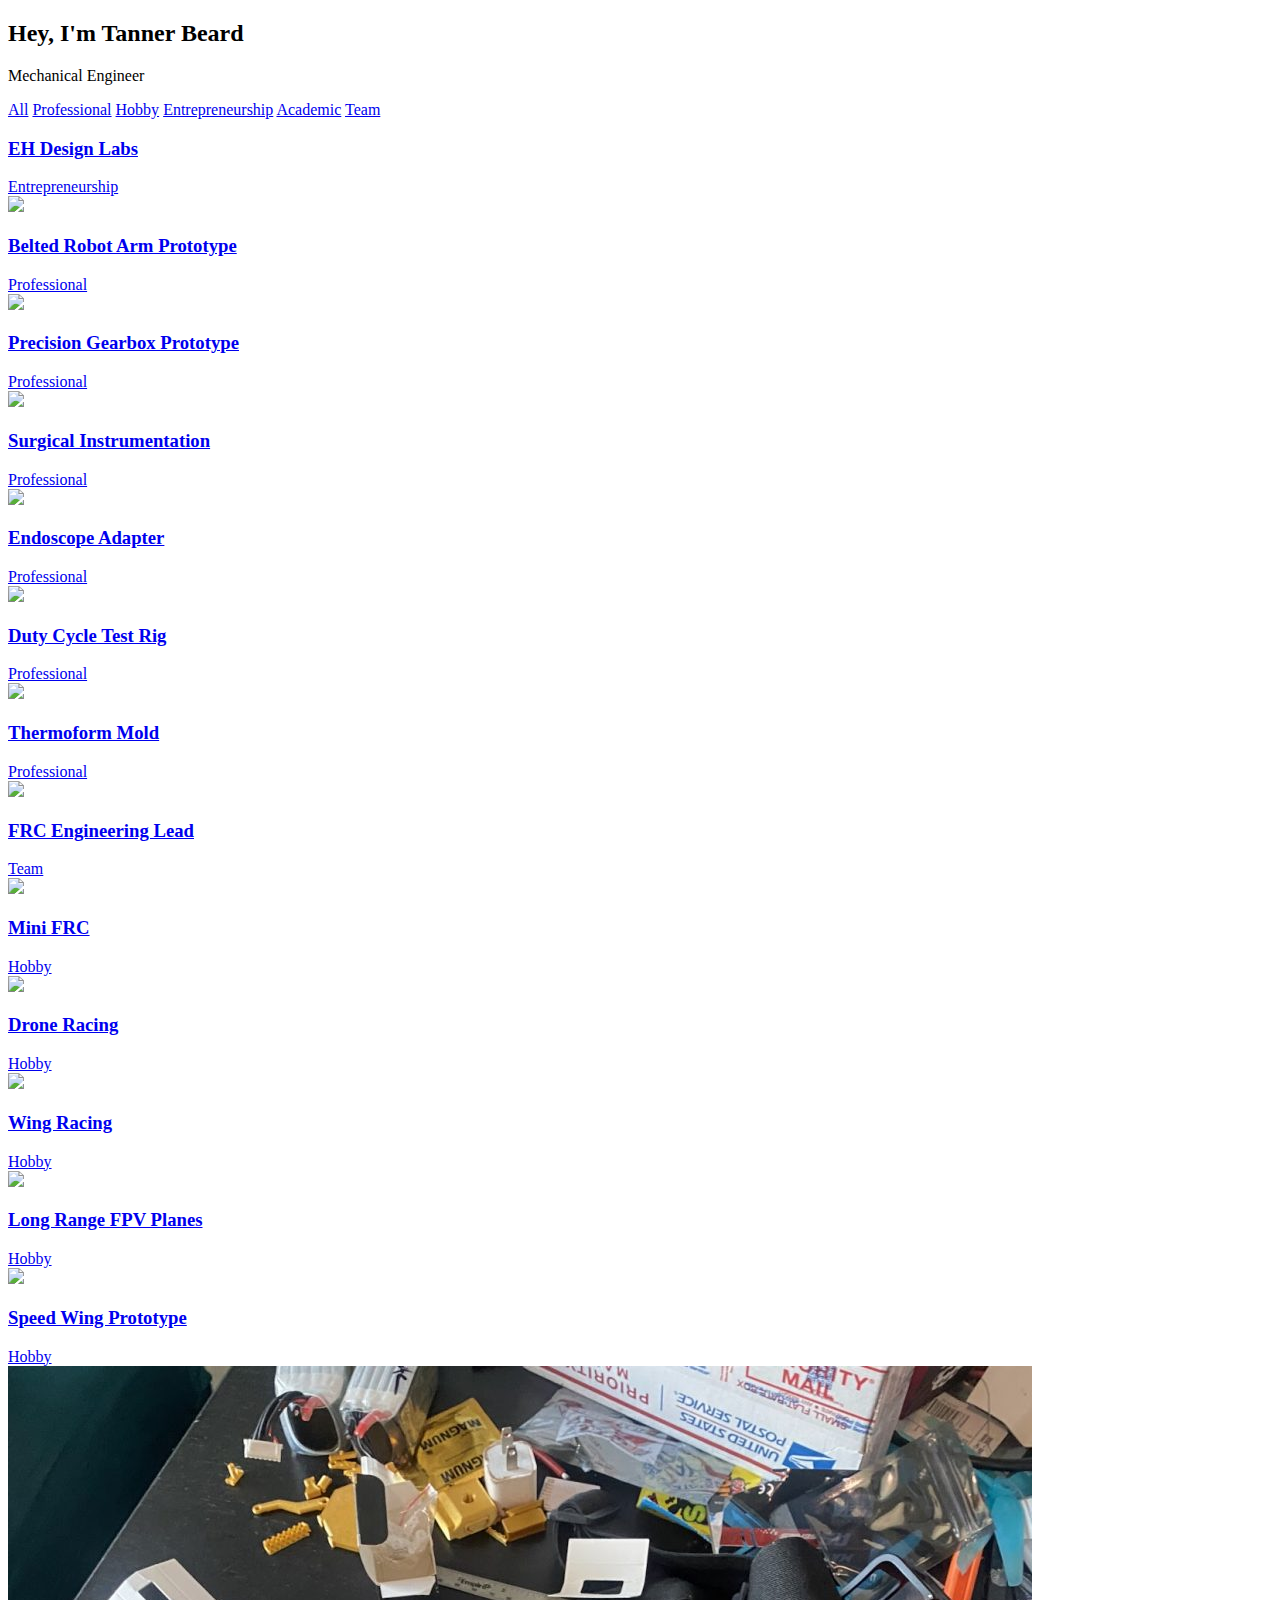
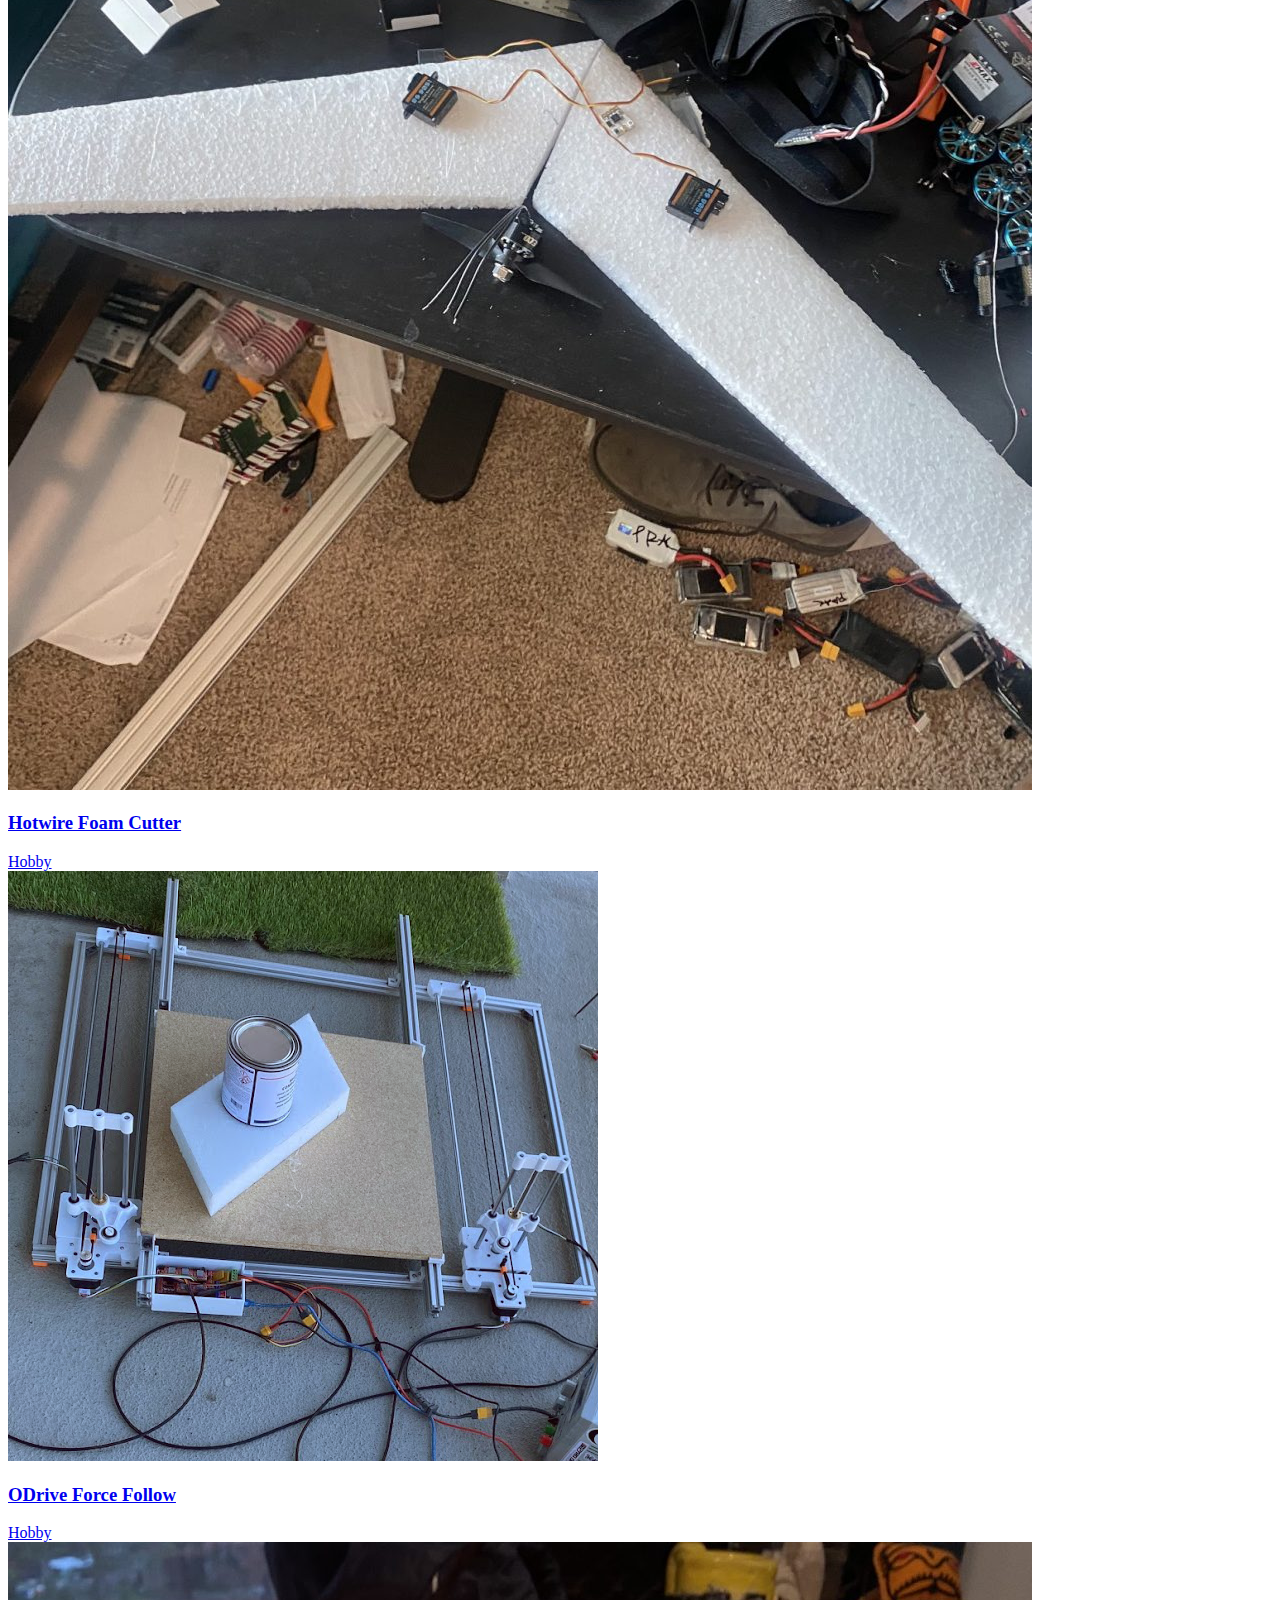
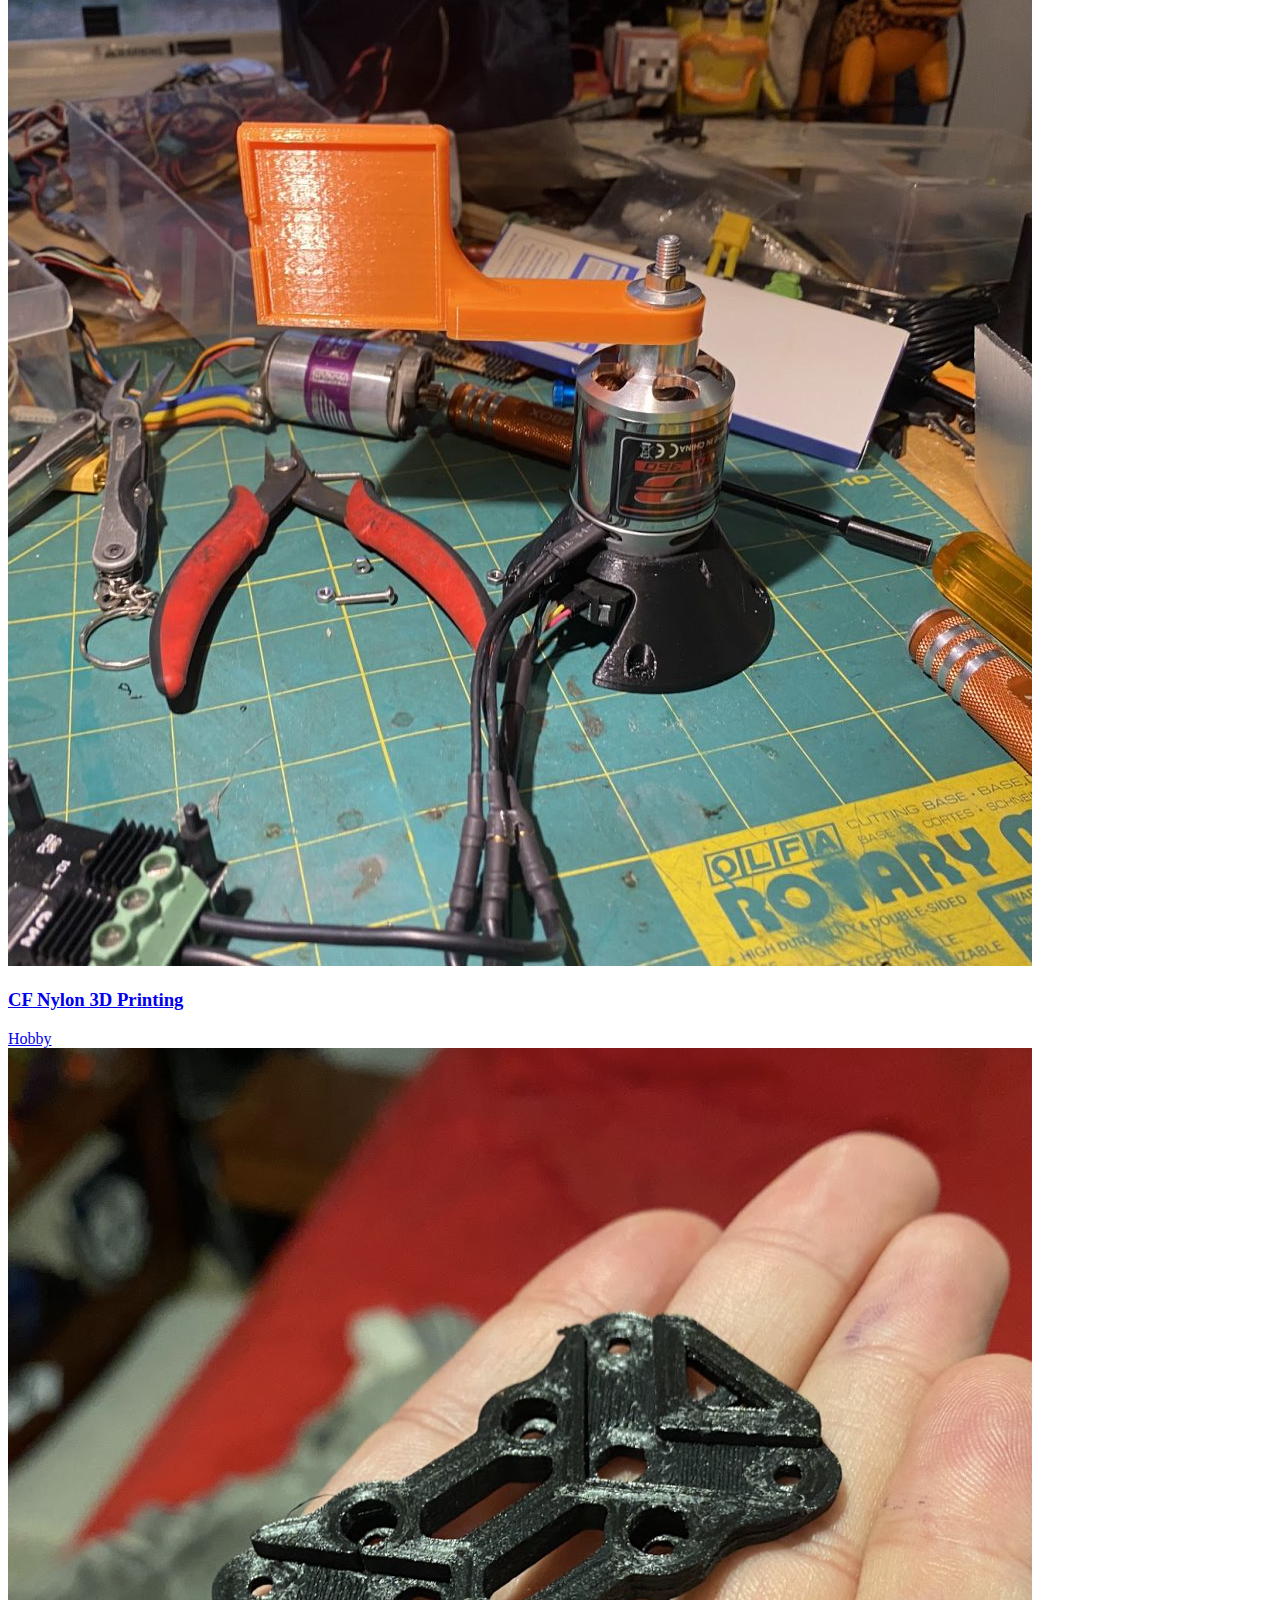
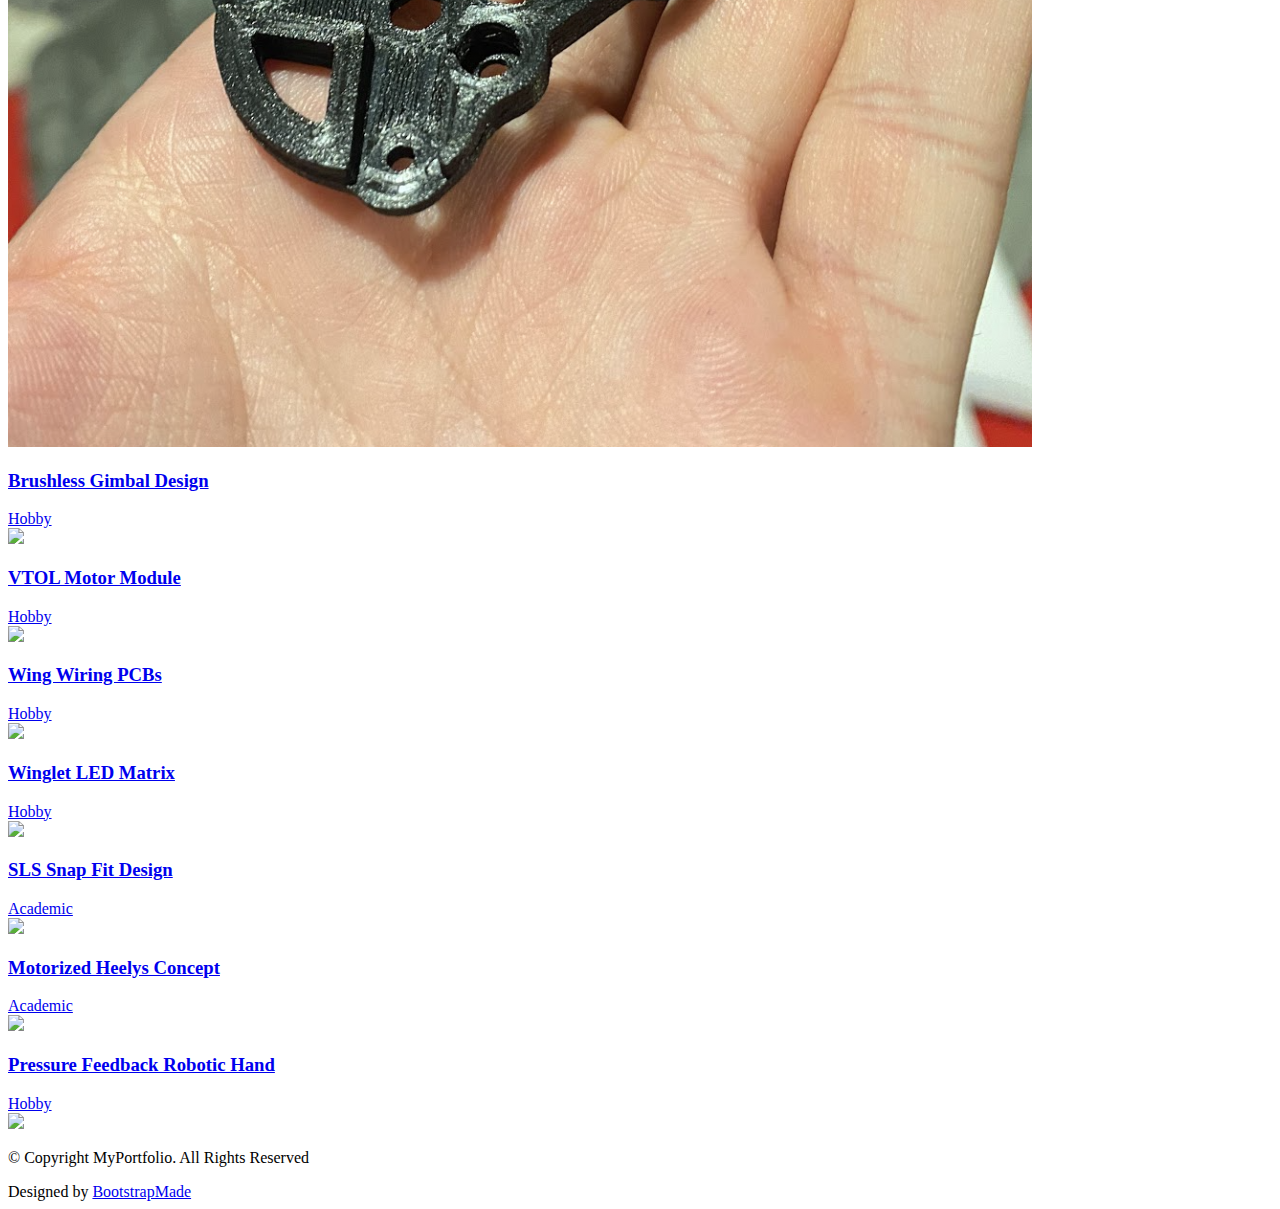
==== index.html @ 1e5d7671 "update" ====
<!DOCTYPE html>
<html lang="en">

<head>
  <meta charset="utf-8">
  <meta content="width=device-width, initial-scale=1.0" name="viewport">

  <title>Tanner Beard's Portfolio</title>
  <meta content="" name="description">
  <meta content="" name="keywords">

  <!-- Favicons -->
  <link href="assets/img/favicon.png" rel="icon">
  <link href="assets/img/apple-touch-icon.png" rel="apple-touch-icon">

  <!-- Google Fonts -->
  <link href="https://fonts.googleapis.com/css?family=https://fonts.googleapis.com/css?family=Inconsolata:400,500,600,700|Raleway:400,400i,500,500i,600,600i,700,700i" rel="stylesheet">

  <!-- Vendor CSS Files -->
  <link href="assets/vendor/aos/aos.css" rel="stylesheet">
  <link href="assets/vendor/bootstrap/css/bootstrap.min.css" rel="stylesheet">
  <link href="assets/vendor/bootstrap-icons/bootstrap-icons.css" rel="stylesheet">
  <link href="assets/vendor/swiper/swiper-bundle.min.css" rel="stylesheet">

  <!-- Template Main CSS File -->
  <link href="assets/css/style.css" rel="stylesheet">

  <!-- =======================================================
  * Template Name: MyPortfolio - v4.7.0
  * Template URL: https://bootstrapmade.com/myportfolio-bootstrap-portfolio-website-template/
  * Author: BootstrapMade.com
  * License: https://bootstrapmade.com/license/
  ======================================================== -->
</head>

<body>

  <main id="main">

    <!-- ======= Works Section ======= -->
    <section class="section site-portfolio">
      <div class="container">
        <div class="row mb-5 align-items-center">
          <div class="col-md-12 col-lg-6 mb-4 mb-lg-0" data-aos="fade-up">
            <h2>Hey, I'm Tanner Beard</h2>
            <p class="mb-0">Mechanical Engineer</p>
          </div>
          <div class="col-md-12 col-lg-6 text-start text-lg-end" data-aos="fade-up" data-aos-delay="100">
            <div id="filters" class="filters">
              <a href="#" data-filter="*" class="active">All</a>
              <a href="#" data-filter=".web">Professional</a>
              <a href="#" data-filter=".design">Hobby</a>
              <a href="#" data-filter=".branding">Entrepreneurship</a>
              <a href="#" data-filter=".academic">Academic</a>
              <a href="#" data-filter=".photography">Team</a>
            </div>
          </div>
        </div>
        <div id="portfolio-grid" class="row no-gutter" data-aos="fade-up" data-aos-delay="200">
          <div class="item branding col-sm-6 col-md-4 col-lg-4 mb-4">
            <a href="index.html" class="item-wrap fancybox">
              <div class="work-info">
                <h3>EH Design Labs</h3>
                <span>Entrepreneurship</span>
              </div>
              <img class="img-fluid" src="assets/img/Prox.jpeg">
            </a>
          </div>
          <div class="item web col-sm-6 col-md-4 col-lg-4 mb-4">
            <a href="index.html" class="item-wrap fancybox">
              <div class="work-info">
                <h3>Belted Robot Arm Prototype</h3>
                <span>Professional</span>
              </div>
              <img class="img-fluid" src="assets/img/BeltedGearbox.png">
            </a>
          </div>
          <div class="item web col-sm-6 col-md-4 col-lg-4 mb-4">
            <a href="index.html" class="item-wrap fancybox">
              <div class="work-info">
                <h3>Precision Gearbox Prototype</h3>
                <span>Professional</span>
              </div>
              <img class="img-fluid" src="assets/img/PrecisionGearbox.png">
            </a>
          </div>

		  <div class="item web col-sm-6 col-md-4 col-lg-4 mb-4">
            <a href="index.html" class="item-wrap fancybox">
              <div class="work-info">
                <h3>Surgical Instrumentation</h3>
                <span>Professional</span>
              </div>
              <img class="img-fluid" src="assets/img/SurgicalJaws.png">
            </a>
          </div>
          <div class="item web col-sm-6 col-md-4 col-lg-4 mb-4">
            <a href="index.html" class="item-wrap fancybox">
              <div class="work-info">
                <h3>Endoscope Adapter</h3>
                <span>Professional</span>
              </div>
              <img class="img-fluid" src="assets/img/Endoscope1.jpeg">
            </a>
          </div>
		  <div class="item web col-sm-6 col-md-4 col-lg-4 mb-4">
            <a href="index.html" class="item-wrap fancybox">
              <div class="work-info">
                <h3>Duty Cycle Test Rig</h3>
                <span>Professional</span>
              </div>
              <img class="img-fluid" src="assets/img/DutyCycle.png">
            </a>
          </div>
          <div class="item web col-sm-6 col-md-4 col-lg-4 mb-4">
            <a href="index.html" class="item-wrap fancybox">
              <div class="work-info">
                <h3>Thermoform Mold</h3>
                <span>Professional</span>
              </div>
              <img class="img-fluid" src="assets/img/Thermoform.png">
            </a>
          </div>
          <div class="item photography col-sm-6 col-md-4 col-lg-4 mb-4">
            <a href="index.html" class="item-wrap fancybox">
              <div class="work-info">
                <h3>FRC Engineering Lead</h3>
                <span>Team</span>
              </div>
              <img class="img-fluid" src="assets/img/FRC.jpeg">
            </a>
          </div>
          <div class="item design col-sm-6 col-md-4 col-lg-4 mb-4">
            <a href="index.html" class="item-wrap fancybox">
              <div class="work-info">
                <h3>Mini FRC</h3>
                <span>Hobby</span>
              </div>
              <img class="img-fluid" src="assets/img/MiniFRC.png">
            </a>
          </div>
          <div class="item design col-sm-6 col-md-4 col-lg-4 mb-4">
            <a href="index.html" class="item-wrap fancybox">
              <div class="work-info">
                <h3>Drone Racing</h3>
                <span>Hobby</span>
              </div>
              <img class="img-fluid" src="assets/img/FPV.png">
            </a>
          </div>
          <div class="item design col-sm-6 col-md-4 col-lg-4 mb-4">
            <a href="index.html" class="item-wrap fancybox">
              <div class="work-info">
                <h3>Wing Racing</h3>
                <span>Hobby</span>
              </div>
              <img class="img-fluid" src="assets/img/RacingWing.jpeg">
            </a>
          </div>
          <div class="item design col-sm-6 col-md-4 col-lg-4 mb-4">
            <a href="index.html" class="item-wrap fancybox">
              <div class="work-info">
                <h3>Long Range FPV Planes</h3>
                <span>Hobby</span>
              </div>
              <img class="img-fluid" src="assets/img/Skyhunter.jpeg">
            </a>
          </div>
          <div class="item design col-sm-6 col-md-4 col-lg-4 mb-4">
            <a href="index.html" class="item-wrap fancybox">
              <div class="work-info">
                <h3>Speed Wing Prototype</h3>
                <span>Hobby</span>
              </div>
              <img class="img-fluid" src="assets/img/SpeedWingPhoto.jpeg">
            </a>
          </div>
          <div class="item design col-sm-6 col-md-4 col-lg-4 mb-4">
            <a href="index.html" class="item-wrap fancybox">
              <div class="work-info">
                <h3>Hotwire Foam Cutter</h3>
                <span>Hobby</span>
              </div>
              <img class="img-fluid" src="assets/img/Hotwire.png">
            </a>
          </div>
          <div class="item design col-sm-6 col-md-4 col-lg-4 mb-4">
            <a href="index.html" class="item-wrap fancybox">
              <div class="work-info">
                <h3>ODrive Force Follow</h3>
                <span>Hobby</span>
              </div>
              <img class="img-fluid" src="assets/img/Odrive.jpeg">
            </a>
          </div>
          <div class="item design col-sm-6 col-md-4 col-lg-4 mb-4">
            <a href="index.html" class="item-wrap fancybox">
              <div class="work-info">
                <h3>CF Nylon 3D Printing</h3>
                <span>Hobby</span>
              </div>
              <img class="img-fluid" src="assets/img/CFNylon.png">
            </a>
          </div>
          <div class="item design col-sm-6 col-md-4 col-lg-4 mb-4">
            <a href="index.html" class="item-wrap fancybox">
              <div class="work-info">
                <h3>Brushless Gimbal Design</h3>
                <span>Hobby</span>
              </div>
              <img class="img-fluid" src="assets/img/Gimbal.jpeg">
            </a>
          </div>
          <div class="item design col-sm-6 col-md-4 col-lg-4 mb-4">
            <a href="index.html" class="item-wrap fancybox">
              <div class="work-info">
                <h3>VTOL Motor Module</h3>
                <span>Hobby</span>
              </div>
              <img class="img-fluid" src="assets/img/vtol.png">
            </a>
          </div>
          <div class="item design col-sm-6 col-md-4 col-lg-4 mb-4">
            <a href="index.html" class="item-wrap fancybox">
              <div class="work-info">
                <h3>Wing Wiring PCBs</h3>
                <span>Hobby</span>
              </div>
              <img class="img-fluid" src="assets/img/WingWiring.png">
            </a>
          </div>
          <div class="item design col-sm-6 col-md-4 col-lg-4 mb-4">
            <a href="index.html" class="item-wrap fancybox">
              <div class="work-info">
                <h3>Winglet LED Matrix</h3>
                <span>Hobby</span>
              </div>
              <img class="img-fluid" src="assets/img/Winglet.jpeg">
            </a>
          </div>
          <div class="item academic col-sm-6 col-md-4 col-lg-4 mb-4">
            <a href="index.html" class="item-wrap fancybox">
              <div class="work-info">
                <h3>SLS Snap Fit Design</h3>
                <span>Academic</span>
              </div>
              <img class="img-fluid" src="assets/img/SnapFit.png">
            </a>
          </div>
          <div class="item academic col-sm-6 col-md-4 col-lg-4 mb-4">
            <a href="index.html" class="item-wrap fancybox">
              <div class="work-info">
                <h3>Motorized Heelys Concept</h3>
                <span>Academic</span>
              </div>
              <img class="img-fluid" src="assets/img/MotorHeelys.png">
            </a>
          </div>
          <div class="item design col-sm-6 col-md-4 col-lg-4 mb-4">
            <a href="index.html" class="item-wrap fancybox">
              <div class="work-info">
                <h3>Pressure Feedback Robotic Hand</h3>
                <span>Hobby</span>
              </div>
              <img class="img-fluid" src="assets/img/RobotHand.jpeg">
            </a>
          </div>
      </div>
    </section><!-- End  Works Section -->
  <!-- ======= Footer ======= -->
  <footer class="footer" role="contentinfo">
    <div class="container">
      <div class="row">
        <div class="col-sm-6">
          <p class="mb-1">&copy; Copyright MyPortfolio. All Rights Reserved</p>
          <div class="credits">
            <!--
            All the links in the footer should remain intact.
            You can delete the links only if you purchased the pro version.
            Licensing information: https://bootstrapmade.com/license/
            Purchase the pro version with working PHP/AJAX contact form: https://bootstrapmade.com/buy/?theme=MyPortfolio
          -->
            Designed by <a href="https://bootstrapmade.com/">BootstrapMade</a>
          </div>
      </div>
    </div>
  </footer>

  <a href="#" class="back-to-top d-flex align-items-center justify-content-center"><i class="bi bi-arrow-up-short"></i></a>

  <!-- Vendor JS Files -->
  <script src="assets/vendor/aos/aos.js"></script>
  <script src="assets/vendor/bootstrap/js/bootstrap.bundle.min.js"></script>
  <script src="assets/vendor/isotope-layout/isotope.pkgd.min.js"></script>
  <script src="assets/vendor/swiper/swiper-bundle.min.js"></script>
  <script src="assets/vendor/php-email-form/validate.js"></script>

  <!-- Template Main JS File -->
  <script src="assets/js/main.js"></script>

</body>

</html>
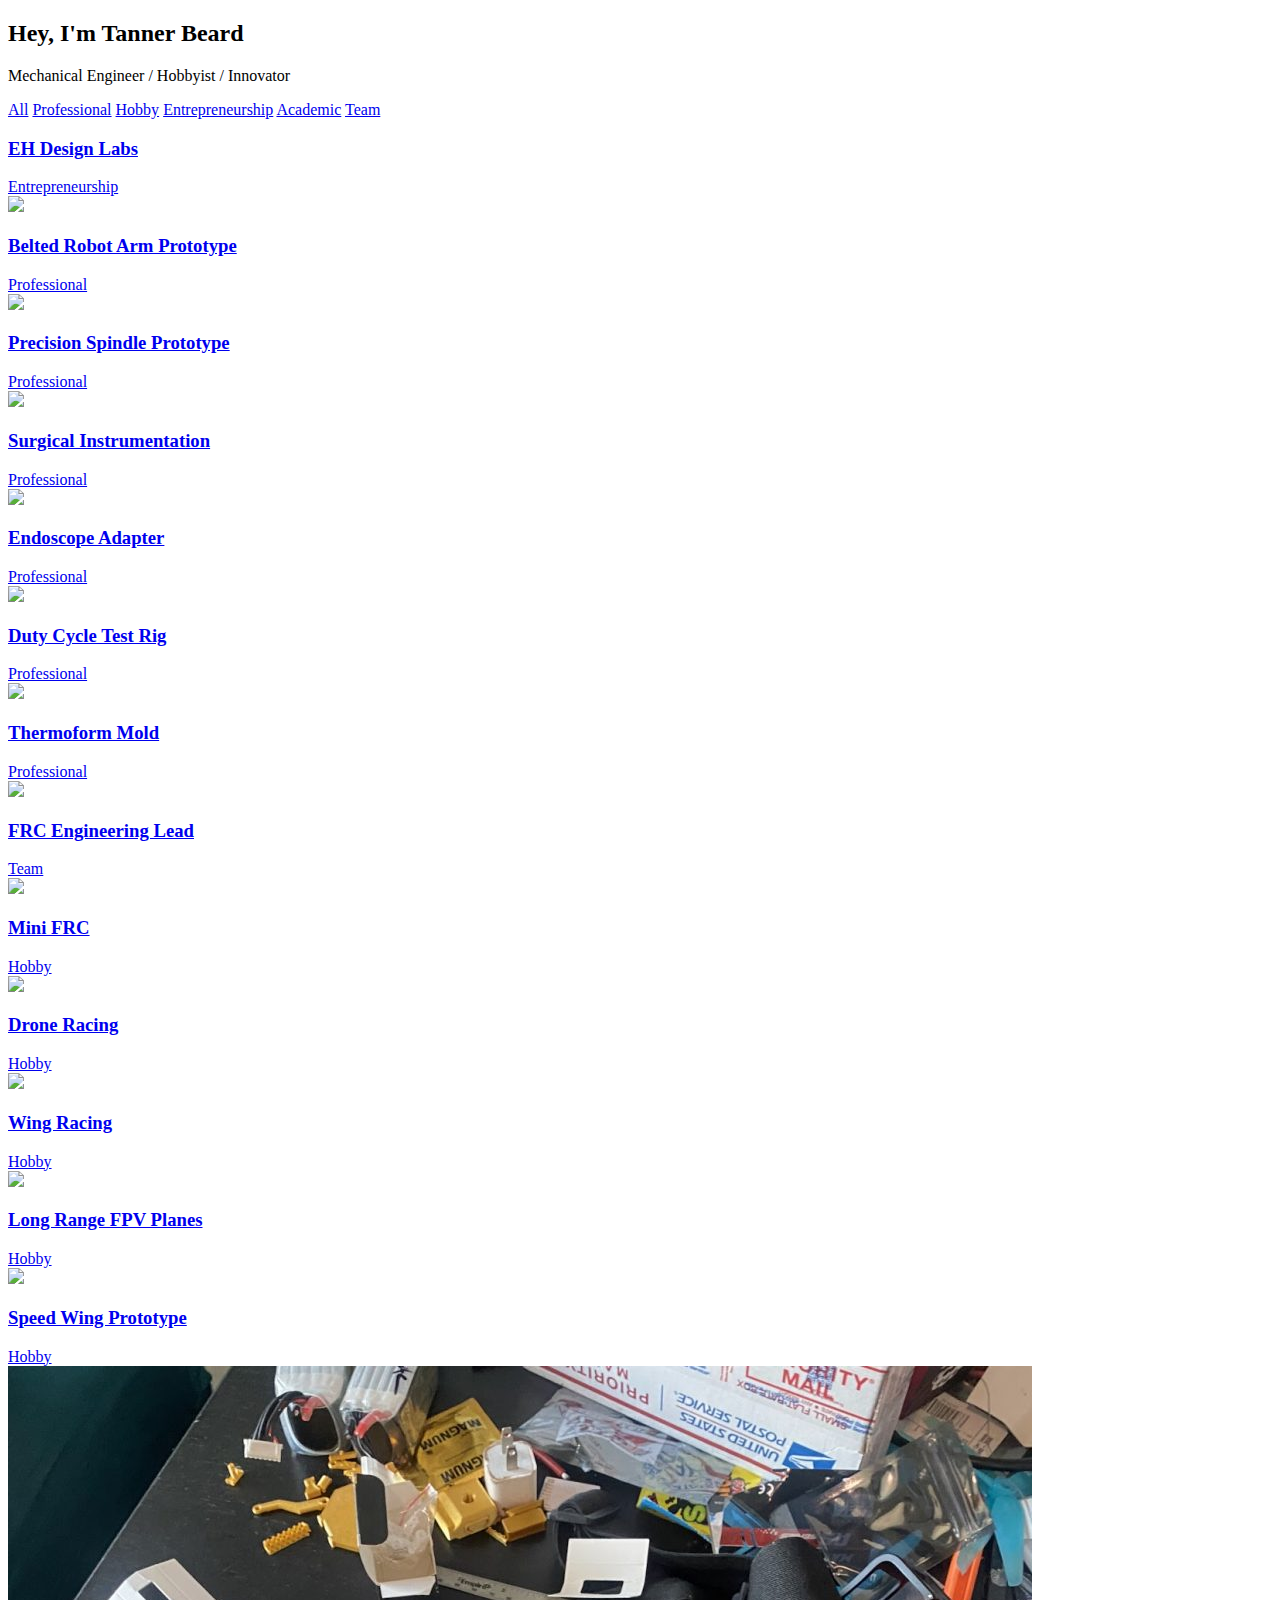
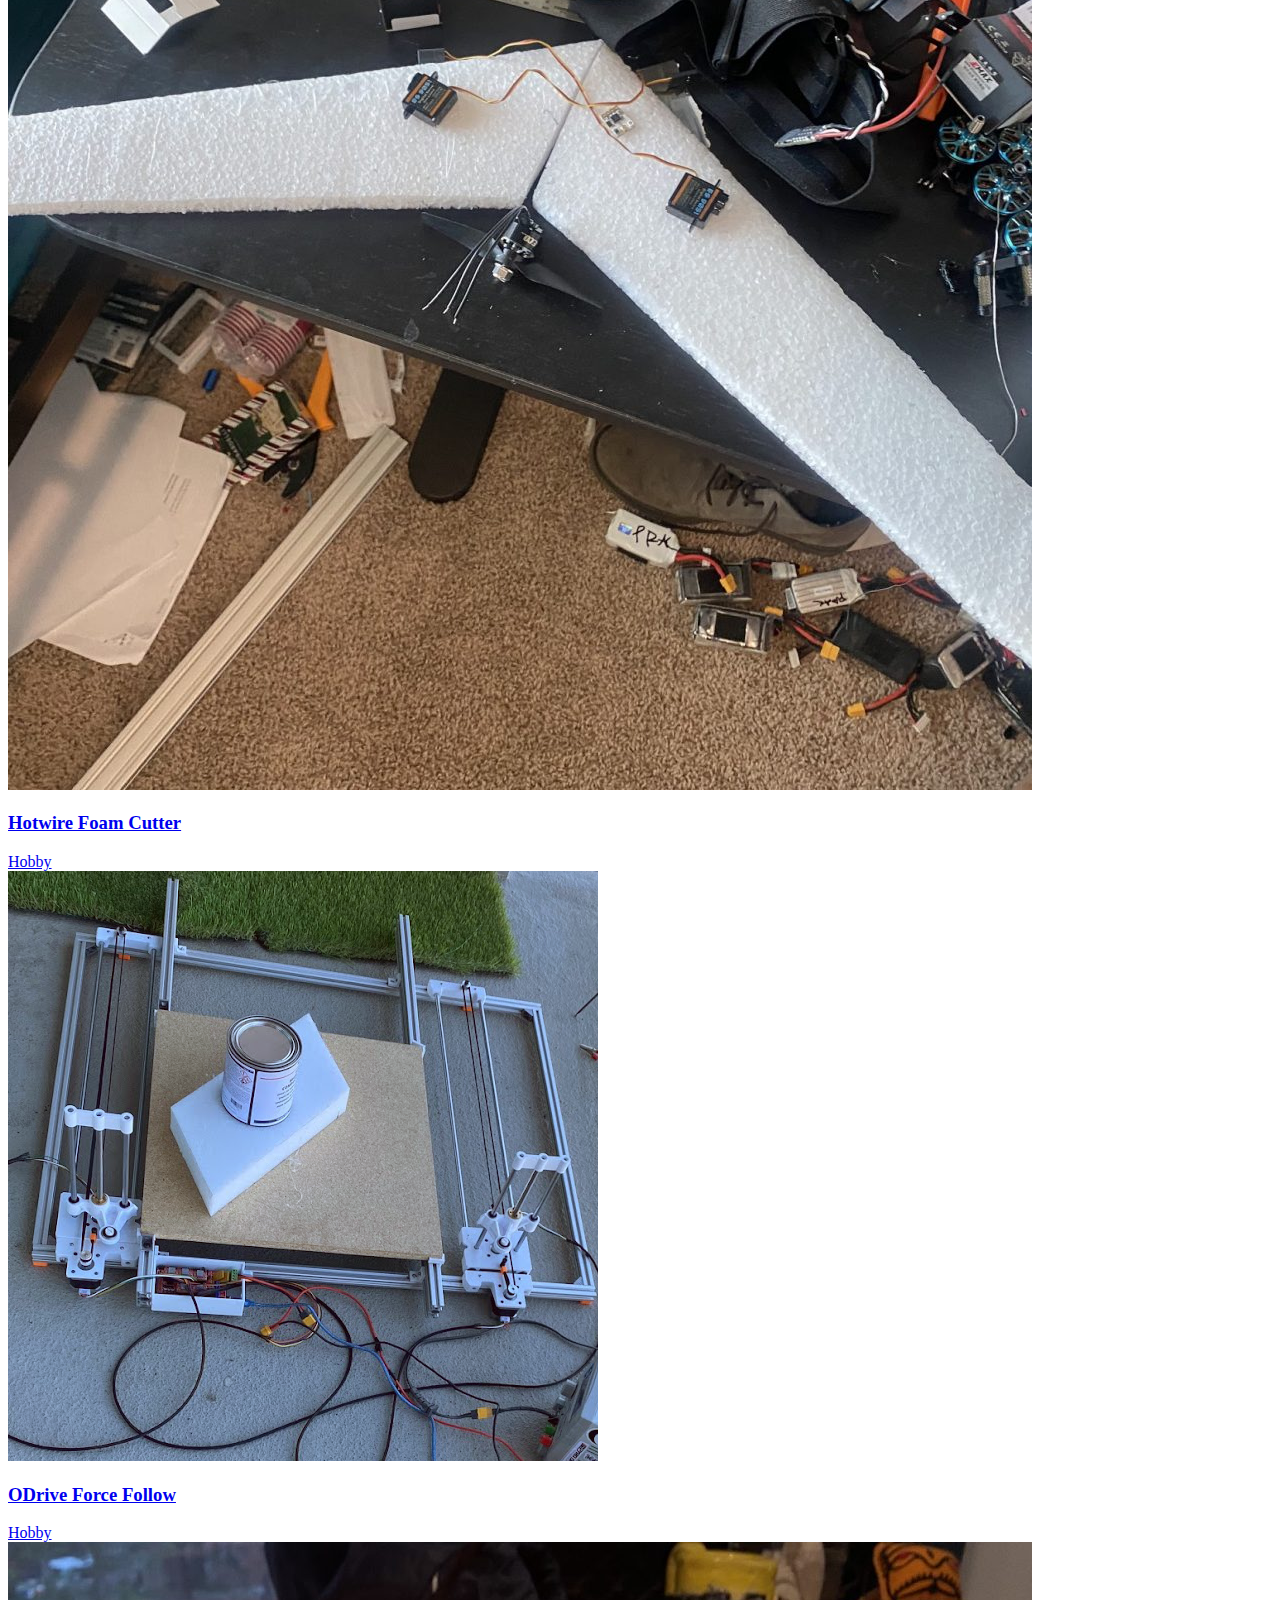
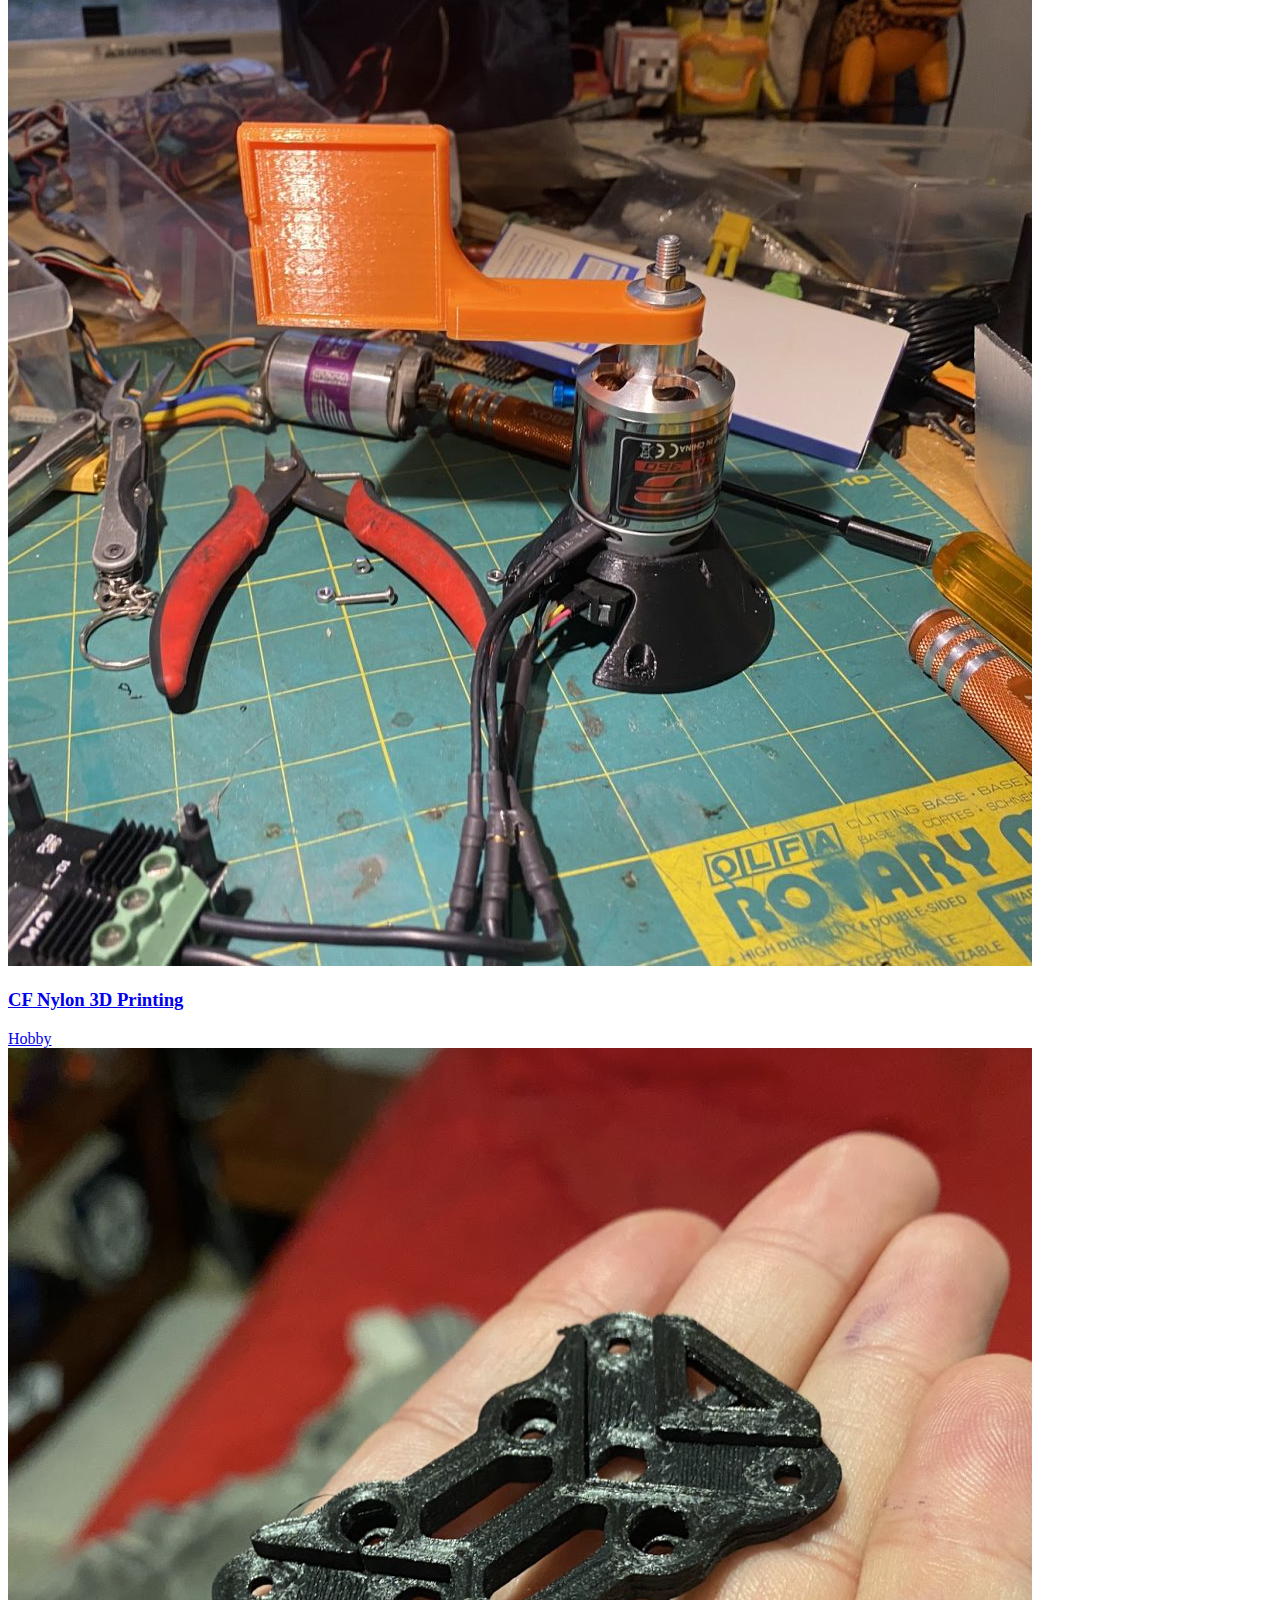
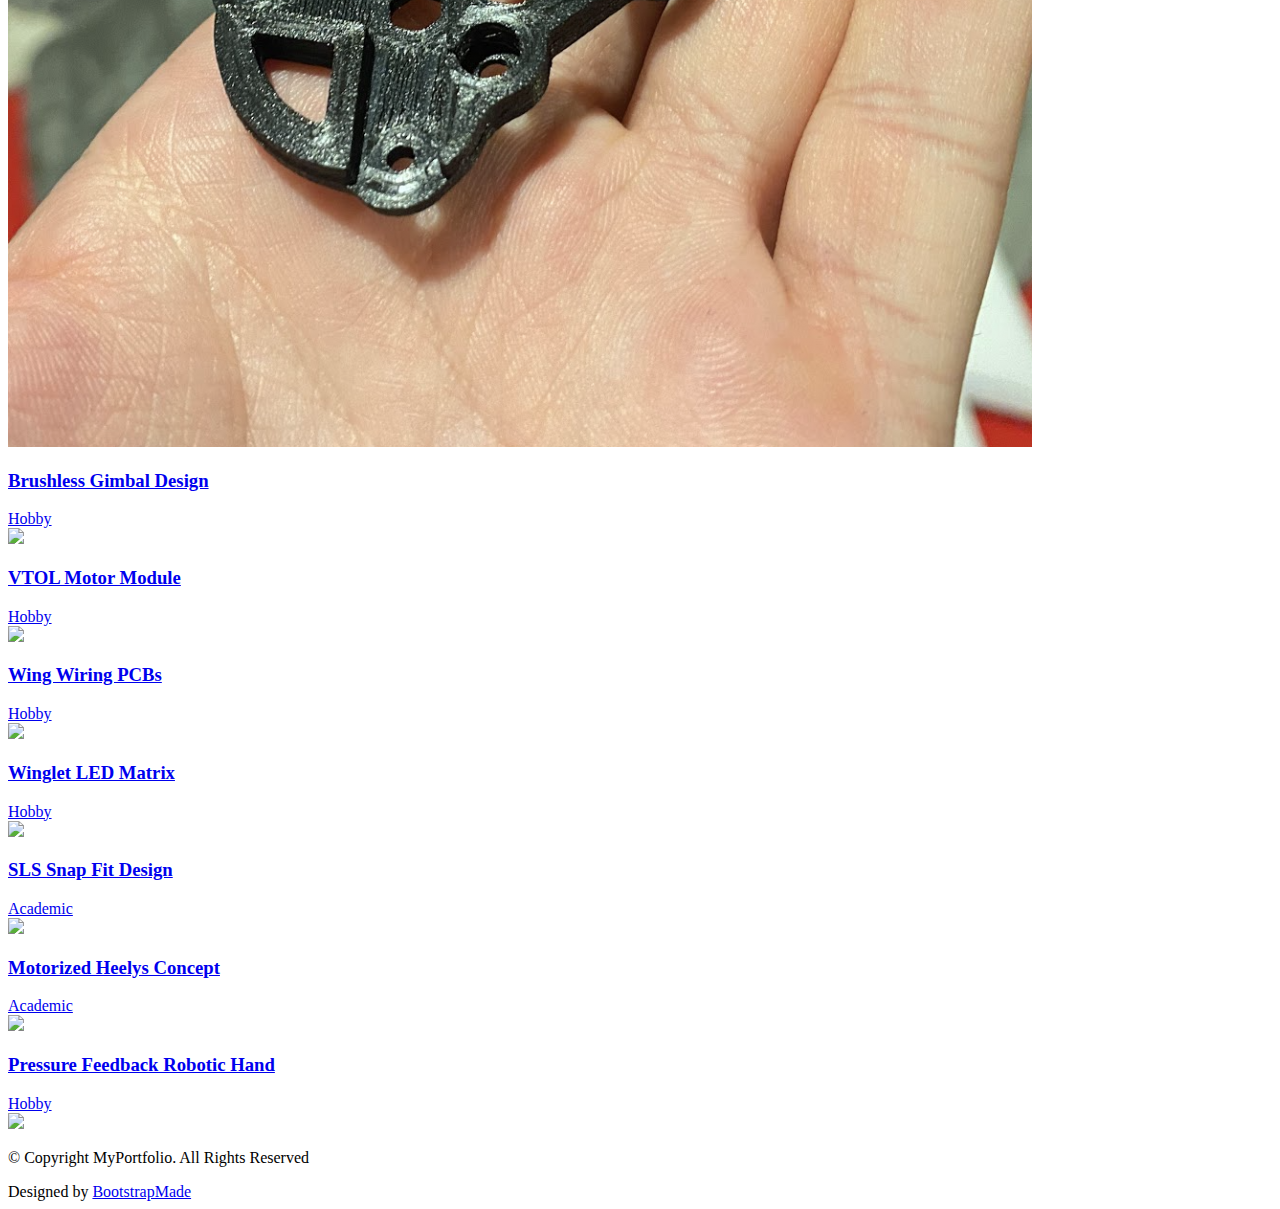
==== commit 4136e30a: "small" ====
--- a/index.html
+++ b/index.html
@@ -43,7 +43,7 @@
         <div class="row mb-5 align-items-center">
           <div class="col-md-12 col-lg-6 mb-4 mb-lg-0" data-aos="fade-up">
             <h2>Hey, I'm Tanner Beard</h2>
-            <p class="mb-0">Mechanical Engineer</p>
+            <p class="mb-0">Mechanical Engineer / Hobbyist / Innovator</p>
           </div>
           <div class="col-md-12 col-lg-6 text-start text-lg-end" data-aos="fade-up" data-aos-delay="100">
             <div id="filters" class="filters">
@@ -78,7 +78,7 @@
           <div class="item web col-sm-6 col-md-4 col-lg-4 mb-4">
             <a href="index.html" class="item-wrap fancybox">
               <div class="work-info">
-                <h3>Precision Gearbox Prototype</h3>
+                <h3>Precision Spindle Prototype</h3>
                 <span>Professional</span>
               </div>
               <img class="img-fluid" src="assets/img/PrecisionGearbox.png">
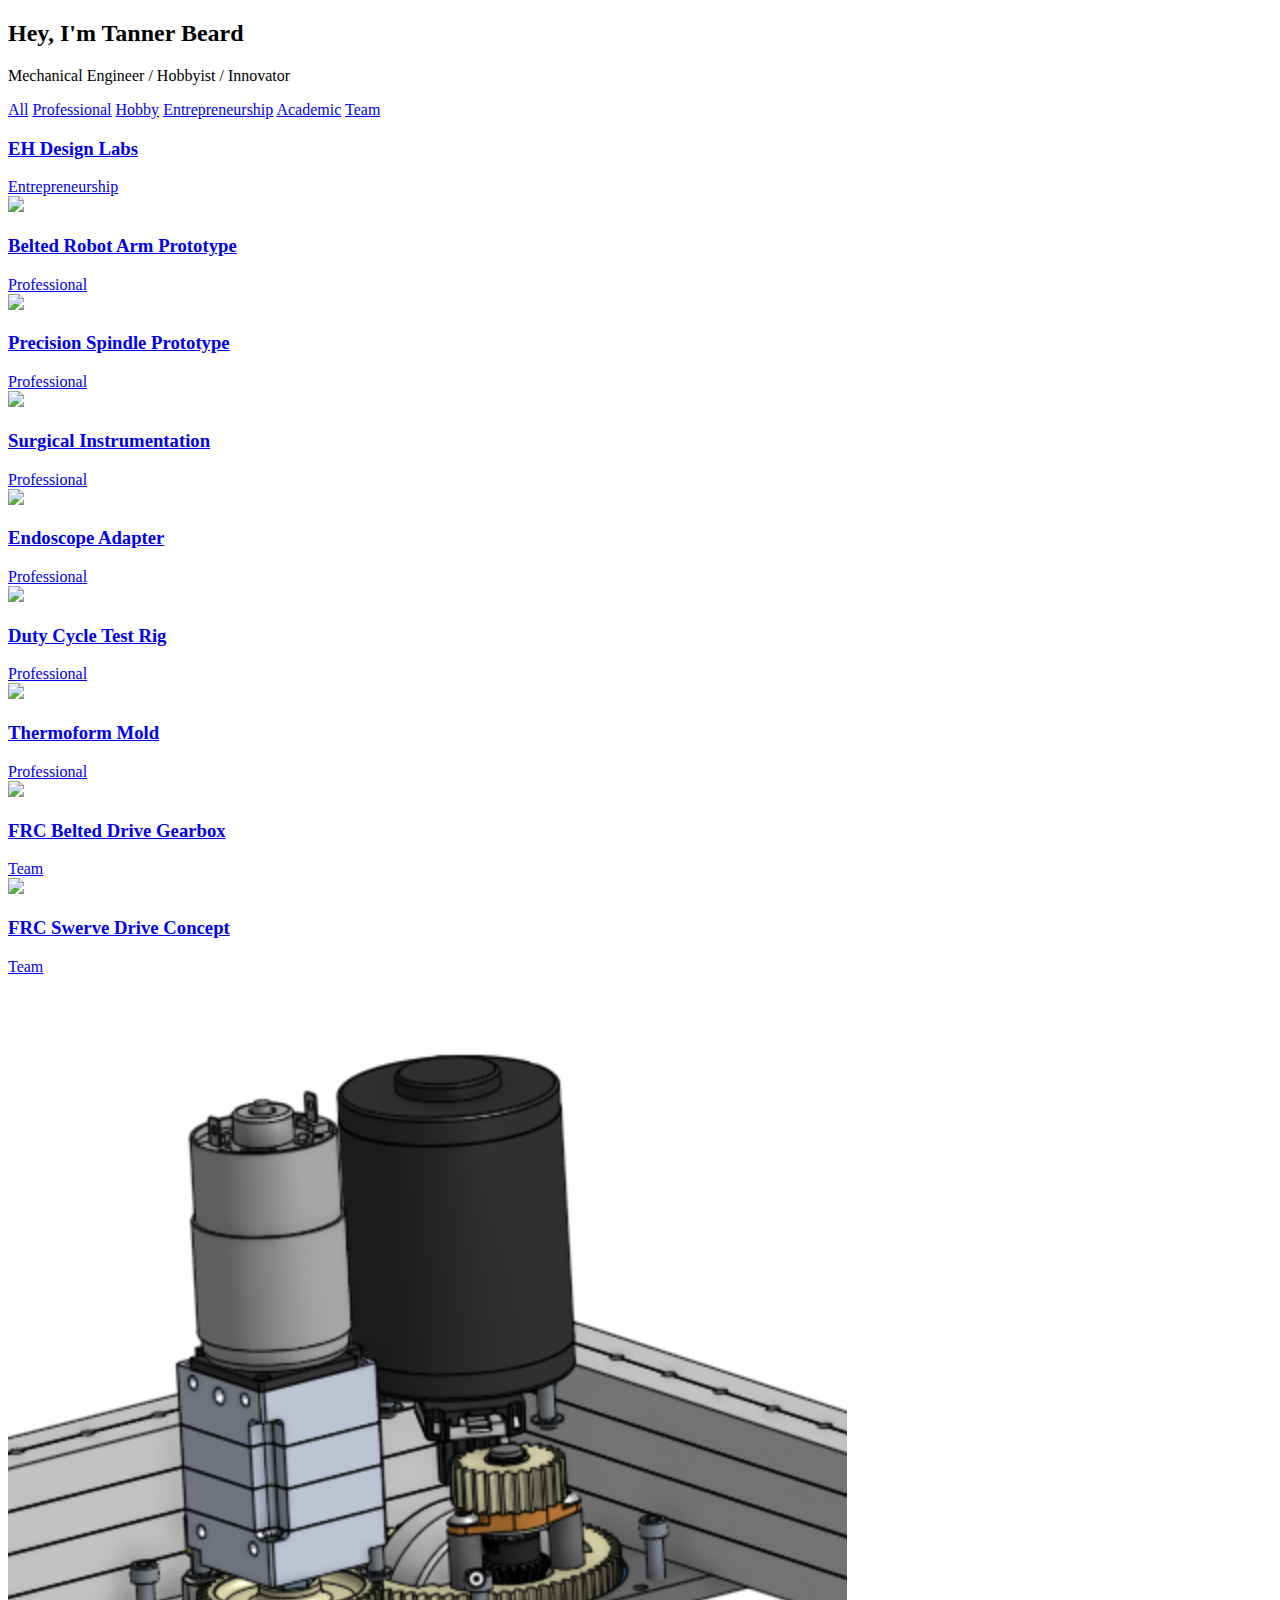
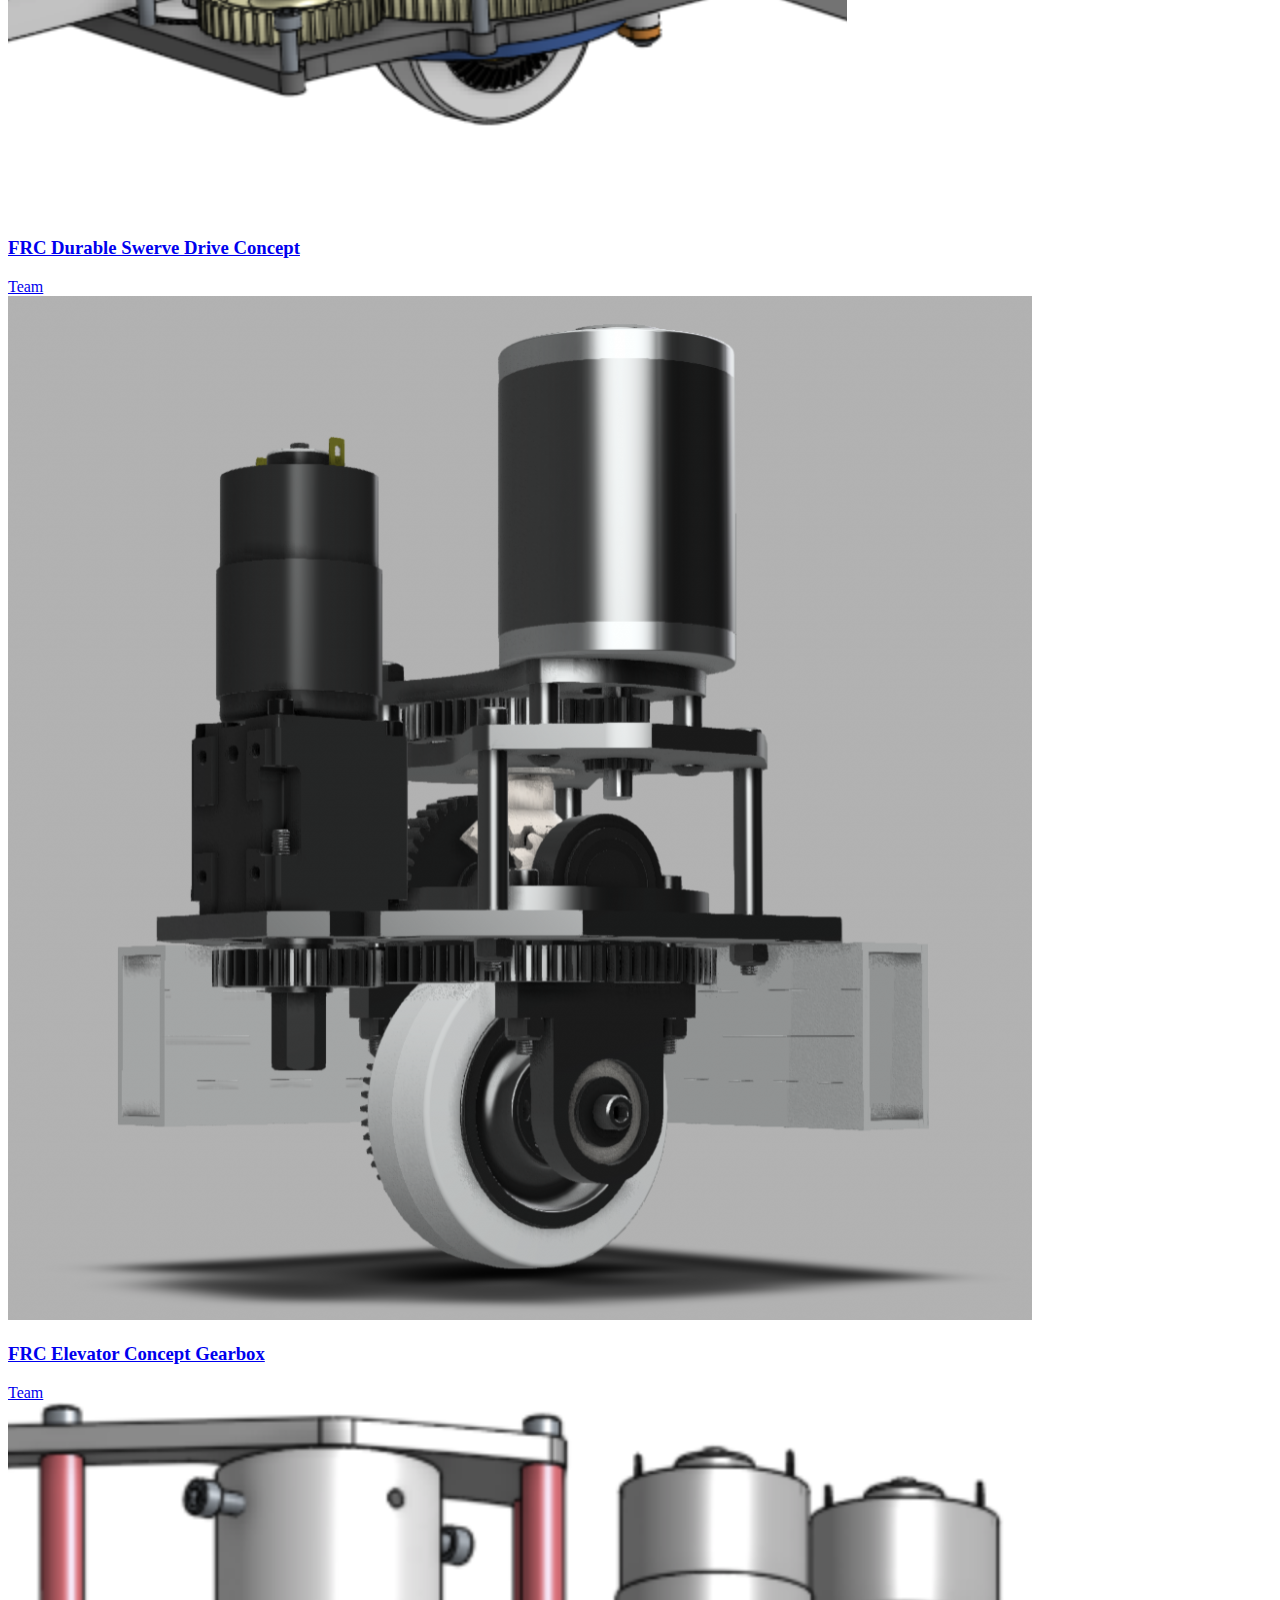
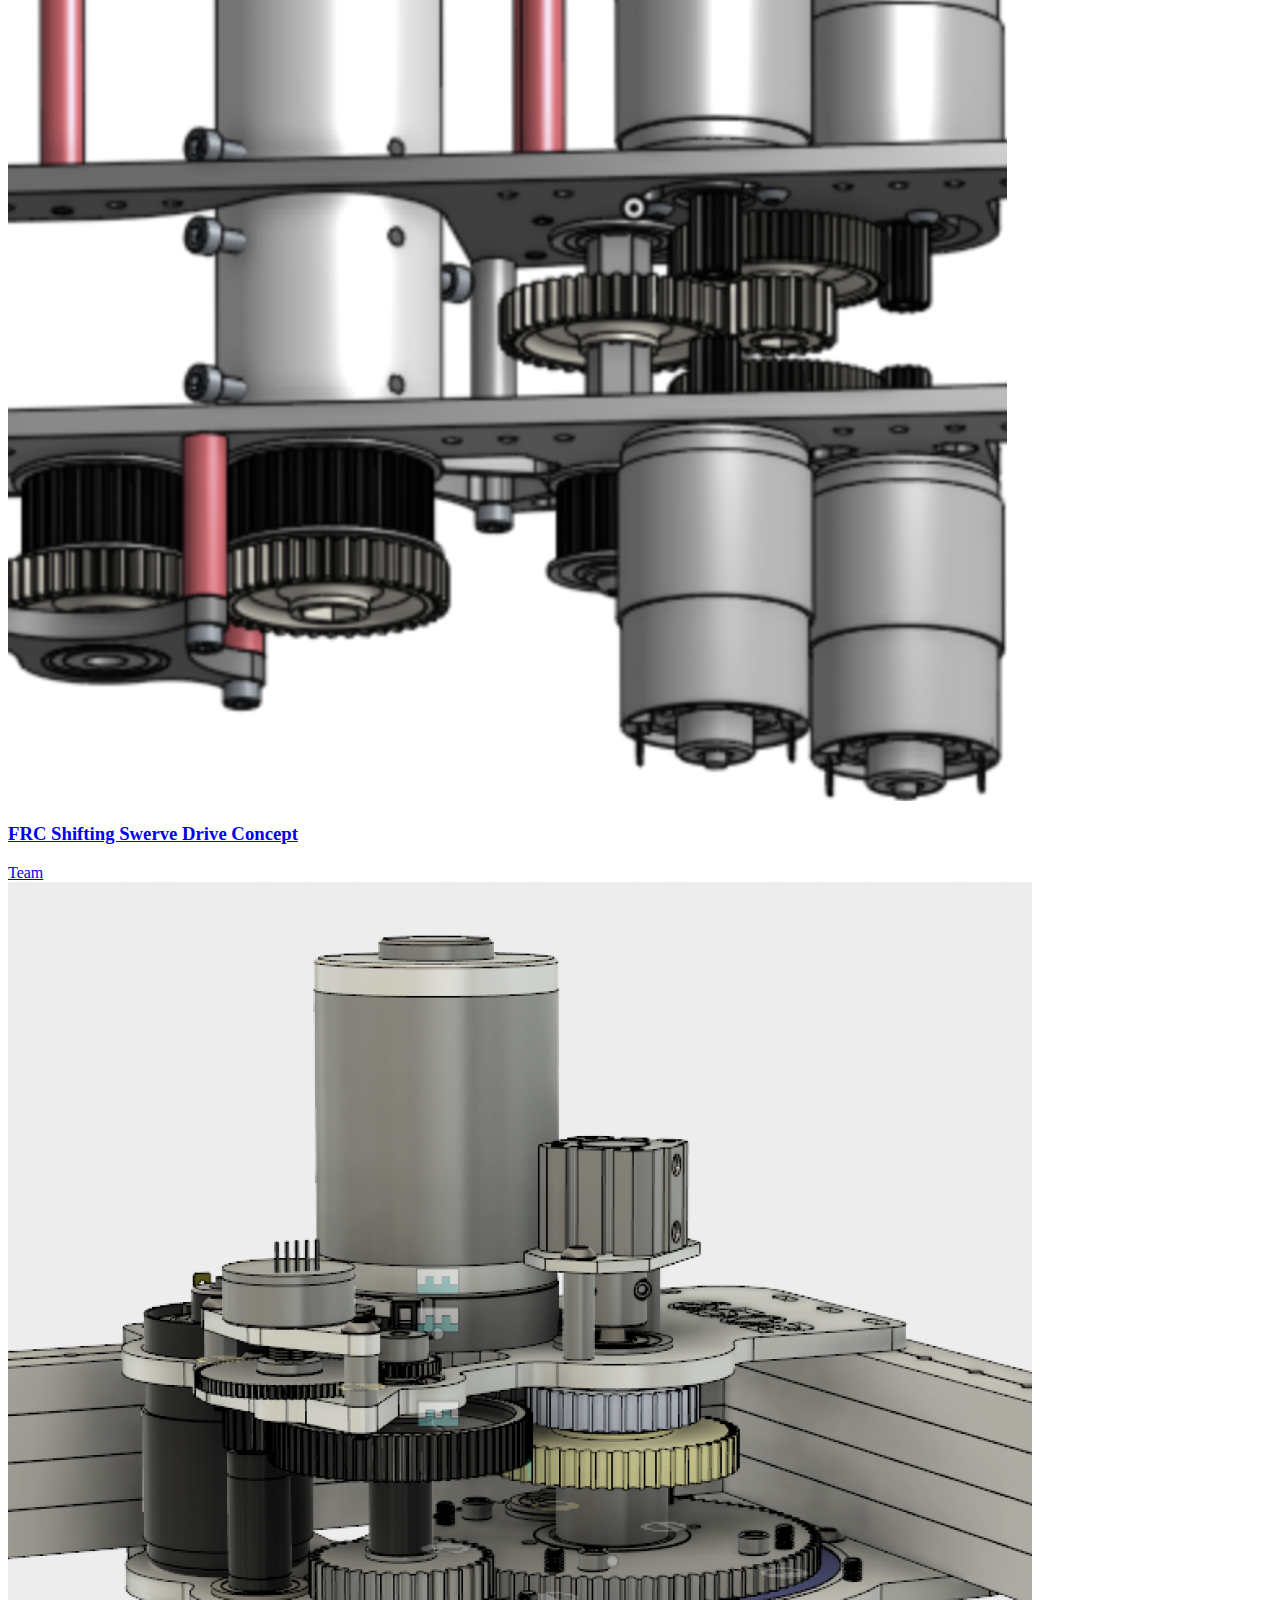
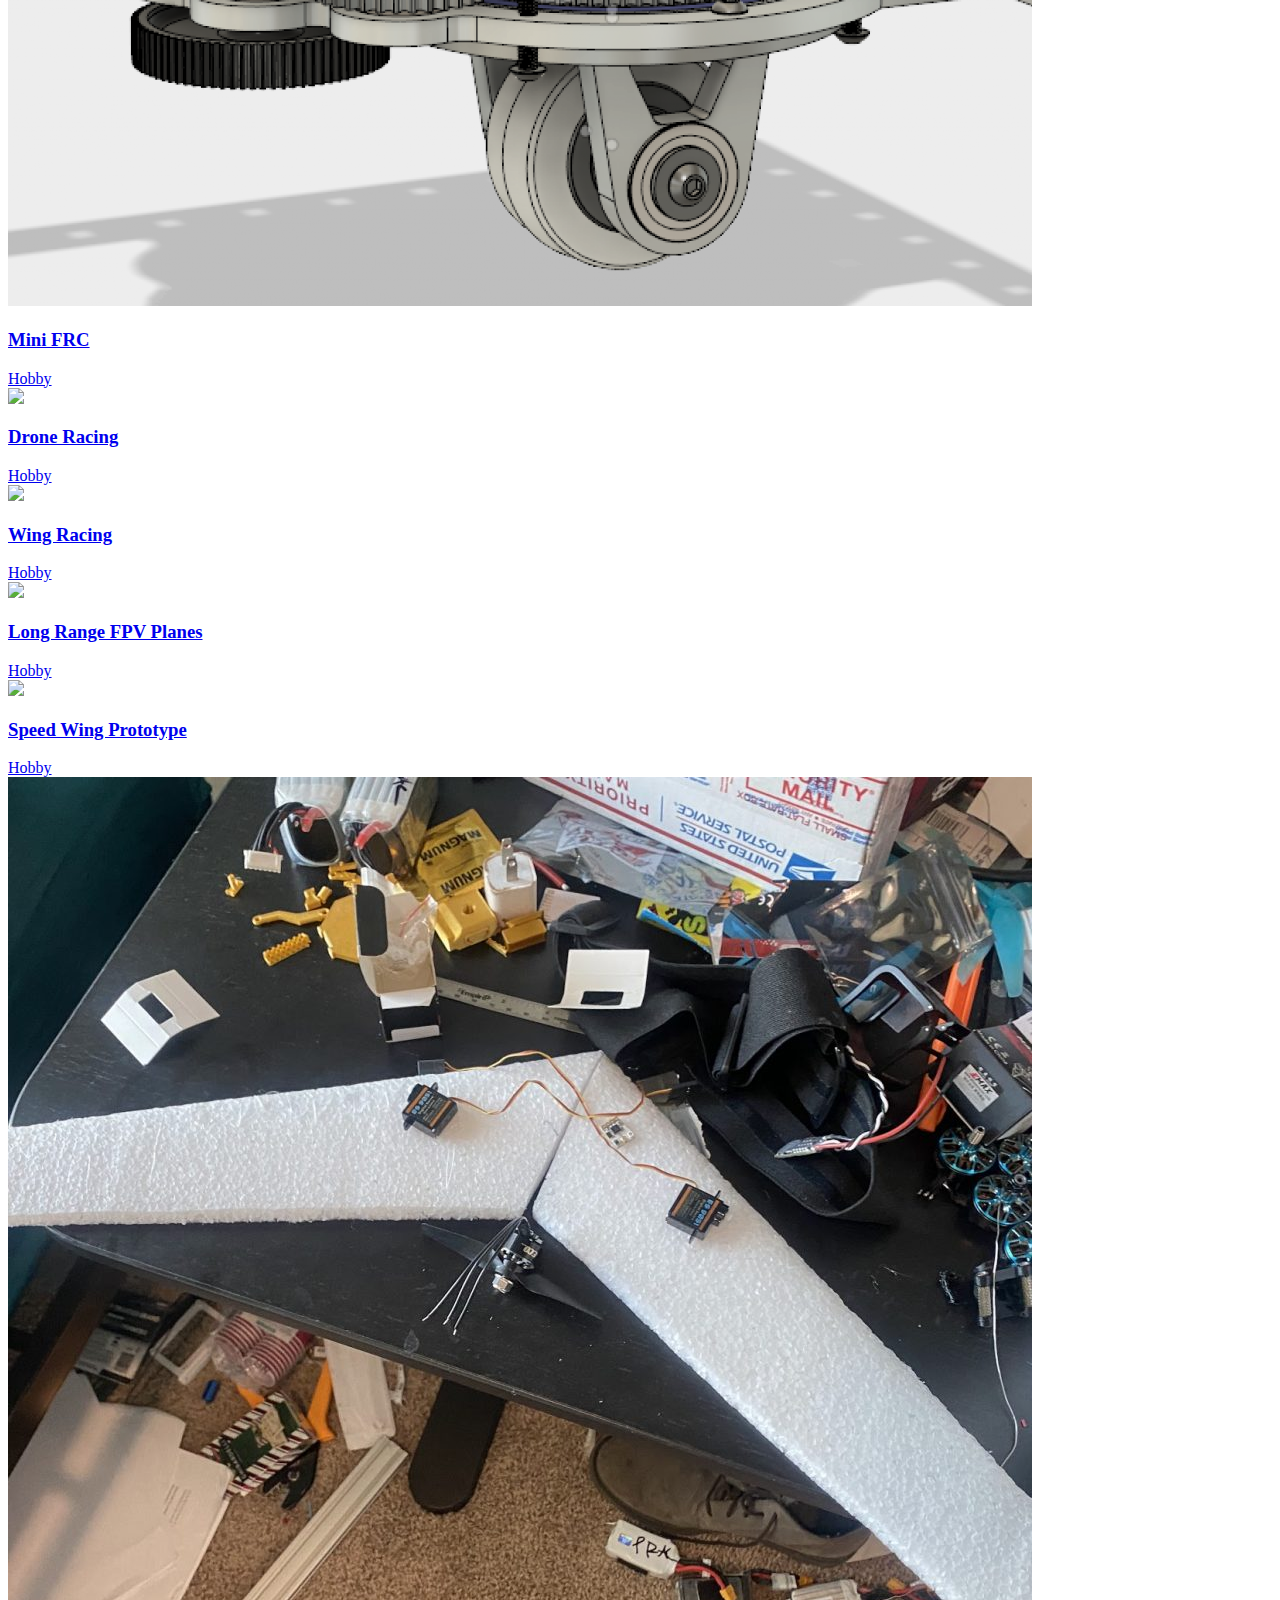
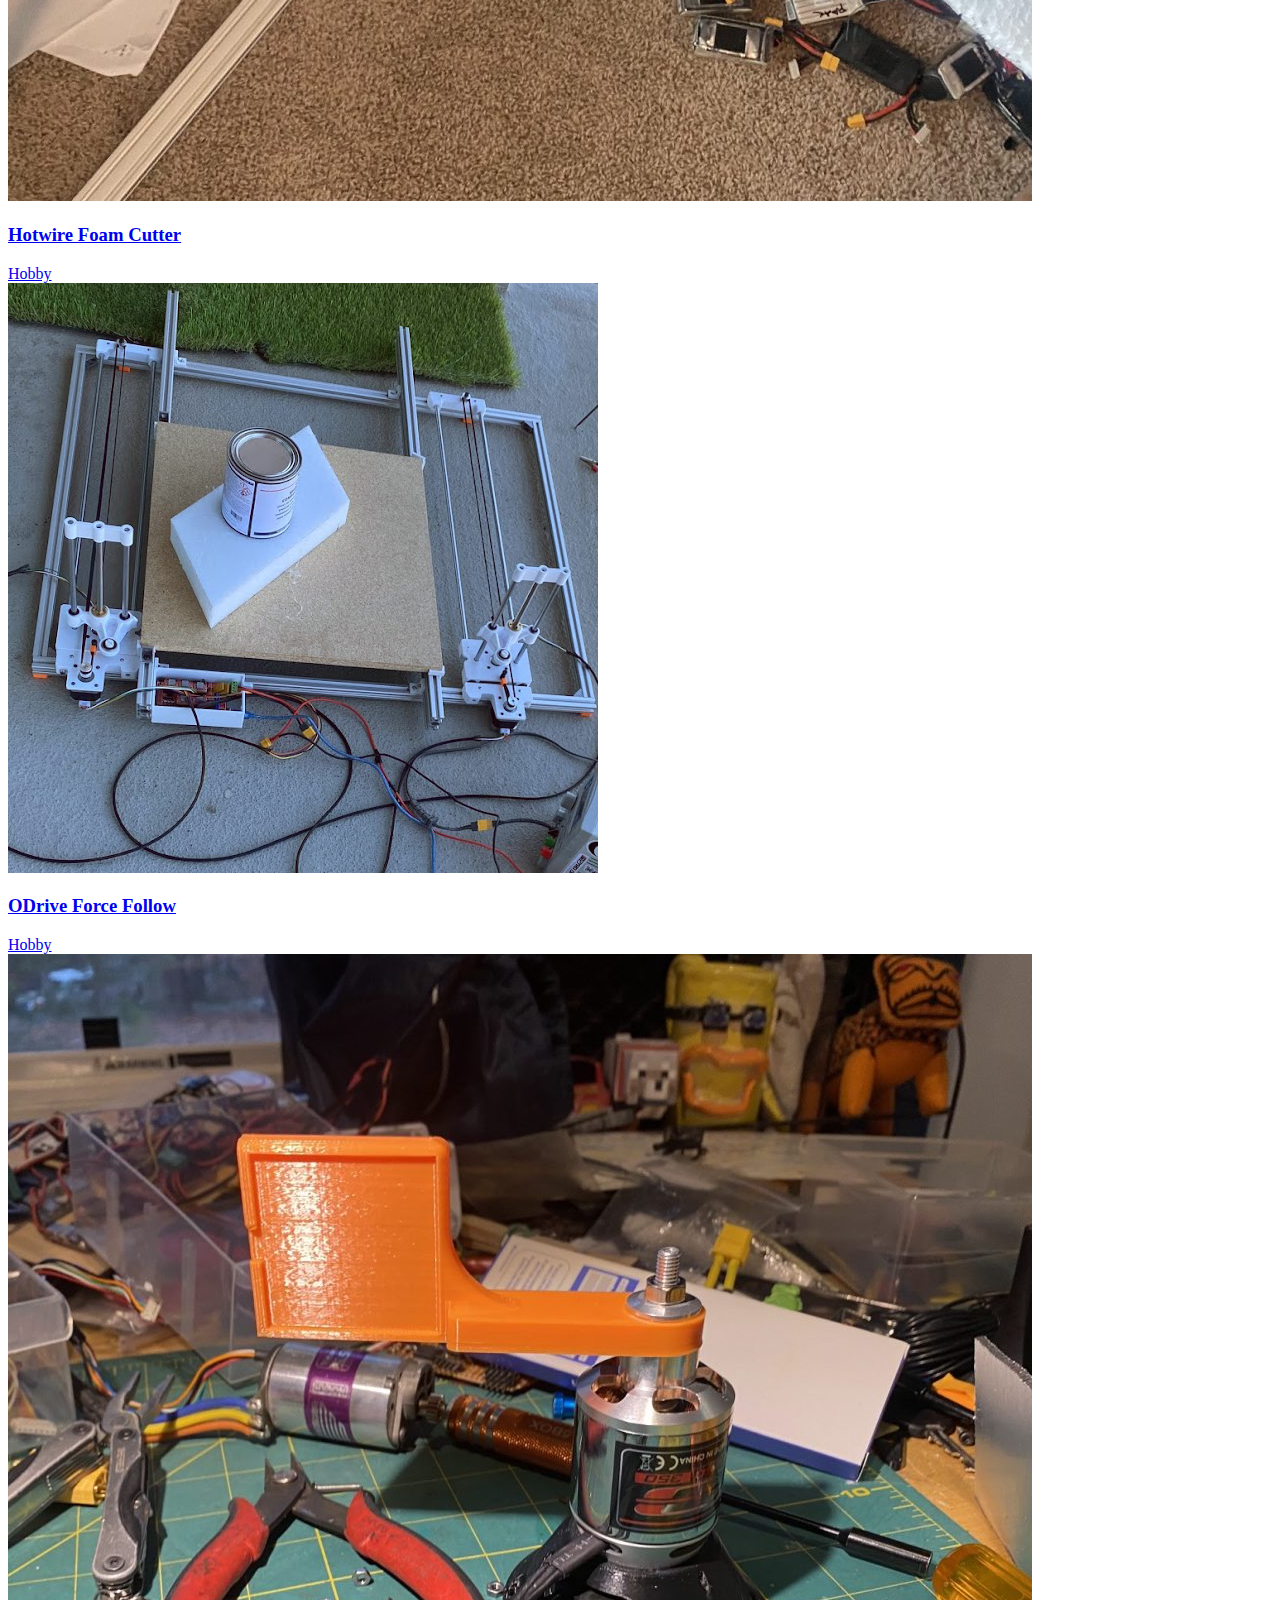
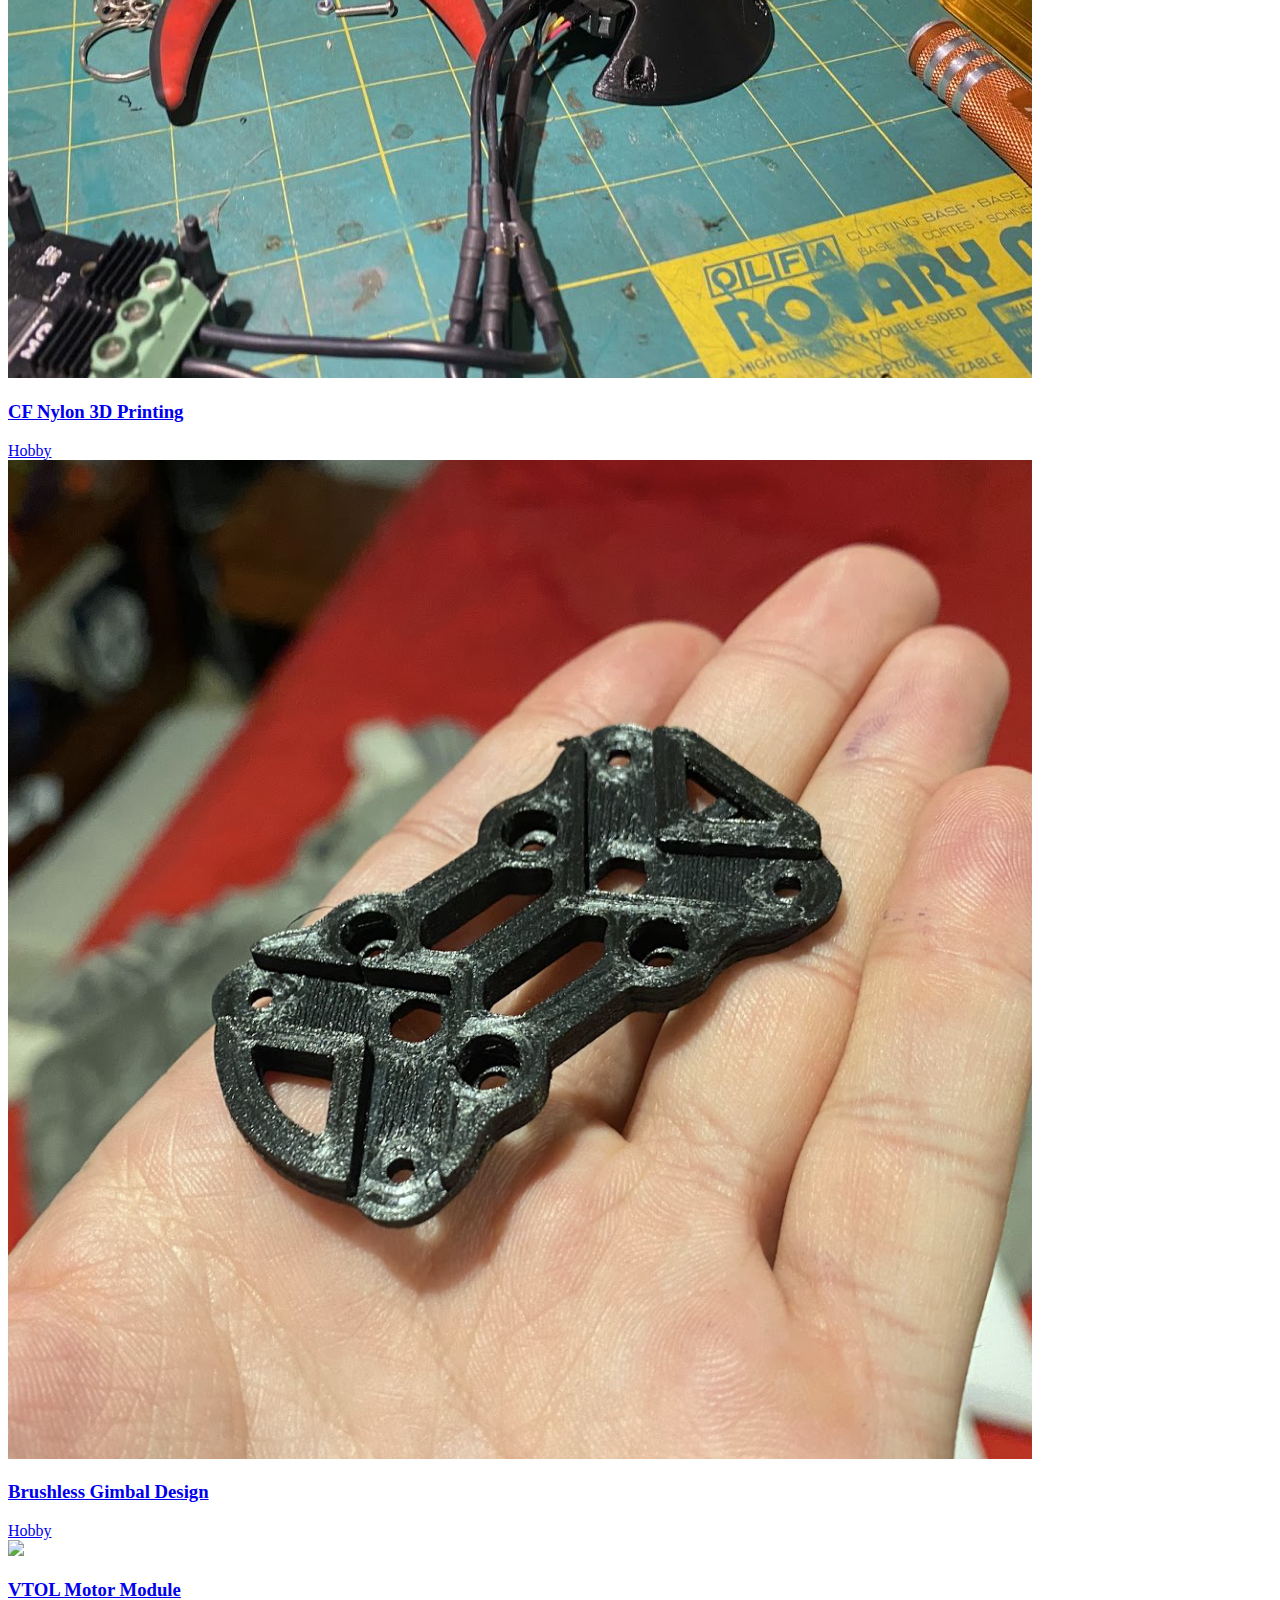
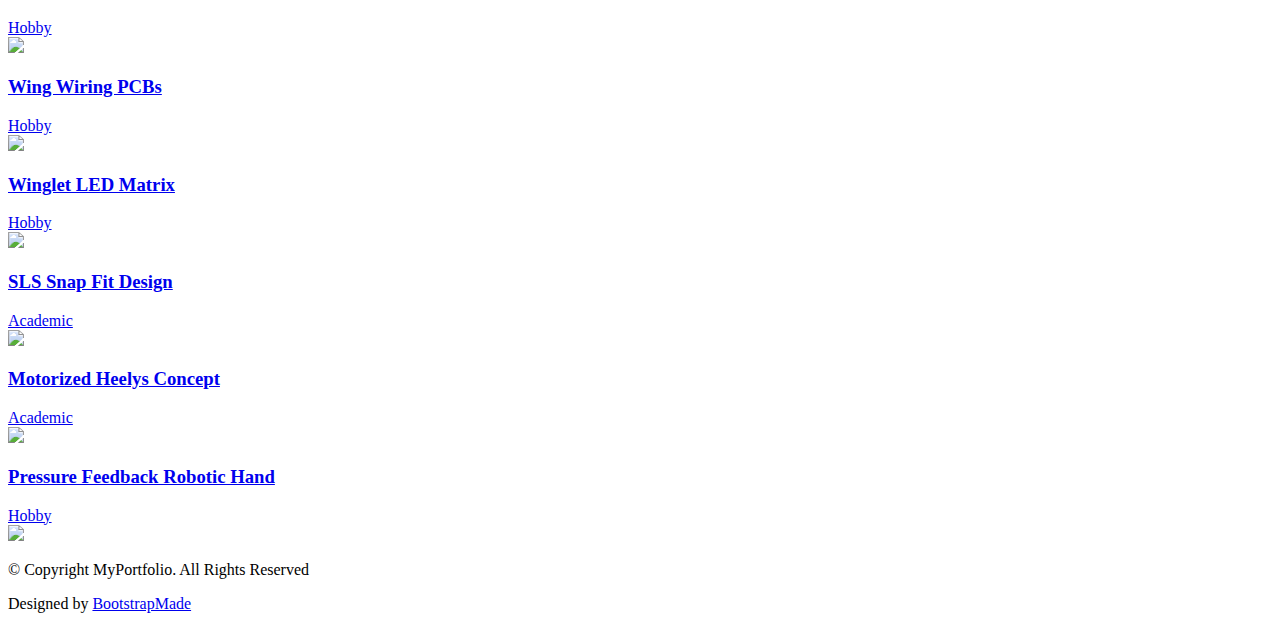
==== commit 13511c07: "update" ====
--- a/index.html
+++ b/index.html
@@ -2,7 +2,7 @@
 <html lang="en">
 
 <head>
-  <meta charset="utf-8">
+  <meta charset=s"utf-8">
   <meta content="width=device-width, initial-scale=1.0" name="viewport">
 
   <title>Tanner Beard's Portfolio</title>
@@ -121,15 +121,53 @@
               <img class="img-fluid" src="assets/img/Thermoform.png">
             </a>
           </div>
-          <div class="item photography col-sm-6 col-md-4 col-lg-4 mb-4">
-            <a href="index.html" class="item-wrap fancybox">
-              <div class="work-info">
-                <h3>FRC Engineering Lead</h3>
-                <span>Team</span>
-              </div>
-              <img class="img-fluid" src="assets/img/FRC.jpeg">
-            </a>
-          </div>
+
+          <div class="item photography col-sm-6 col-md-4 col-lg-4 mb-4">
+            <a href="index.html" class="item-wrap fancybox">
+              <div class="work-info">
+                <h3>FRC Belted Drive Gearbox</h3>
+                <span>Team</span>
+              </div>
+              <img class="img-fluid" src="assets/img/FRCGearbox.jpeg">
+            </a>
+          </div>
+          <div class="item photography col-sm-6 col-md-4 col-lg-4 mb-4">
+            <a href="index.html" class="item-wrap fancybox">
+              <div class="work-info">
+                <h3>FRC Swerve Drive Concept</h3>
+                <span>Team</span>
+              </div>
+              <img class="img-fluid" src="assets/img/ConceptSwerve.png">
+            </a>
+          </div>
+          <div class="item photography col-sm-6 col-md-4 col-lg-4 mb-4">
+            <a href="index.html" class="item-wrap fancybox">
+              <div class="work-info">
+                <h3>FRC Durable Swerve Drive Concept</h3>
+                <span>Team</span>
+              </div>
+              <img class="img-fluid" src="assets/img/ConceptSwerve1.png">
+            </a>
+          </div>
+          <div class="item photography col-sm-6 col-md-4 col-lg-4 mb-4">
+            <a href="index.html" class="item-wrap fancybox">
+              <div class="work-info">
+                <h3>FRC Elevator Concept Gearbox</h3>
+                <span>Team</span>
+              </div>
+              <img class="img-fluid" src="assets/img/ElevatorConcept.png">
+            </a>
+          </div>
+          <div class="item photography col-sm-6 col-md-4 col-lg-4 mb-4">
+            <a href="index.html" class="item-wrap fancybox">
+              <div class="work-info">
+                <h3>FRC Shifting Swerve Drive Concept</h3>
+                <span>Team</span>
+              </div>
+              <img class="img-fluid" src="assets/img/ShiftingSwerve.png">
+            </a>
+          </div>
+
           <div class="item design col-sm-6 col-md-4 col-lg-4 mb-4">
             <a href="index.html" class="item-wrap fancybox">
               <div class="work-info">
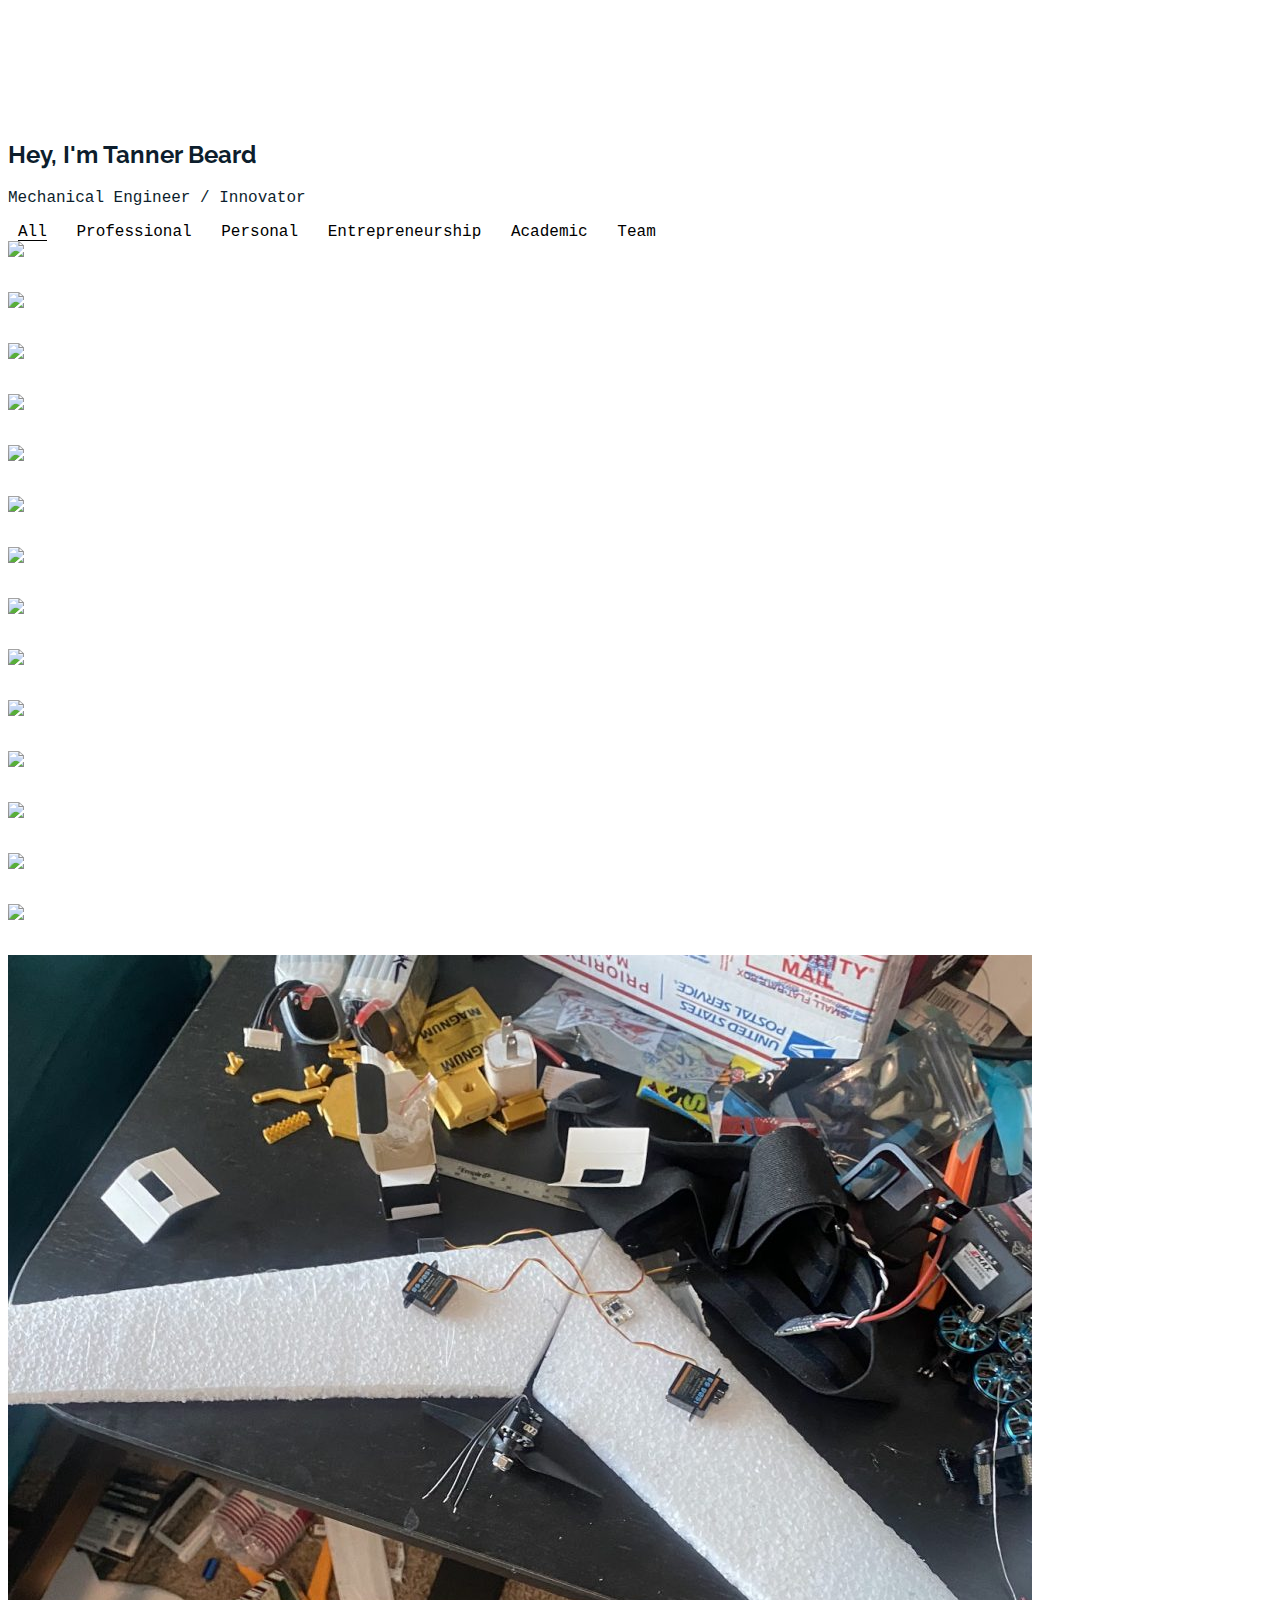
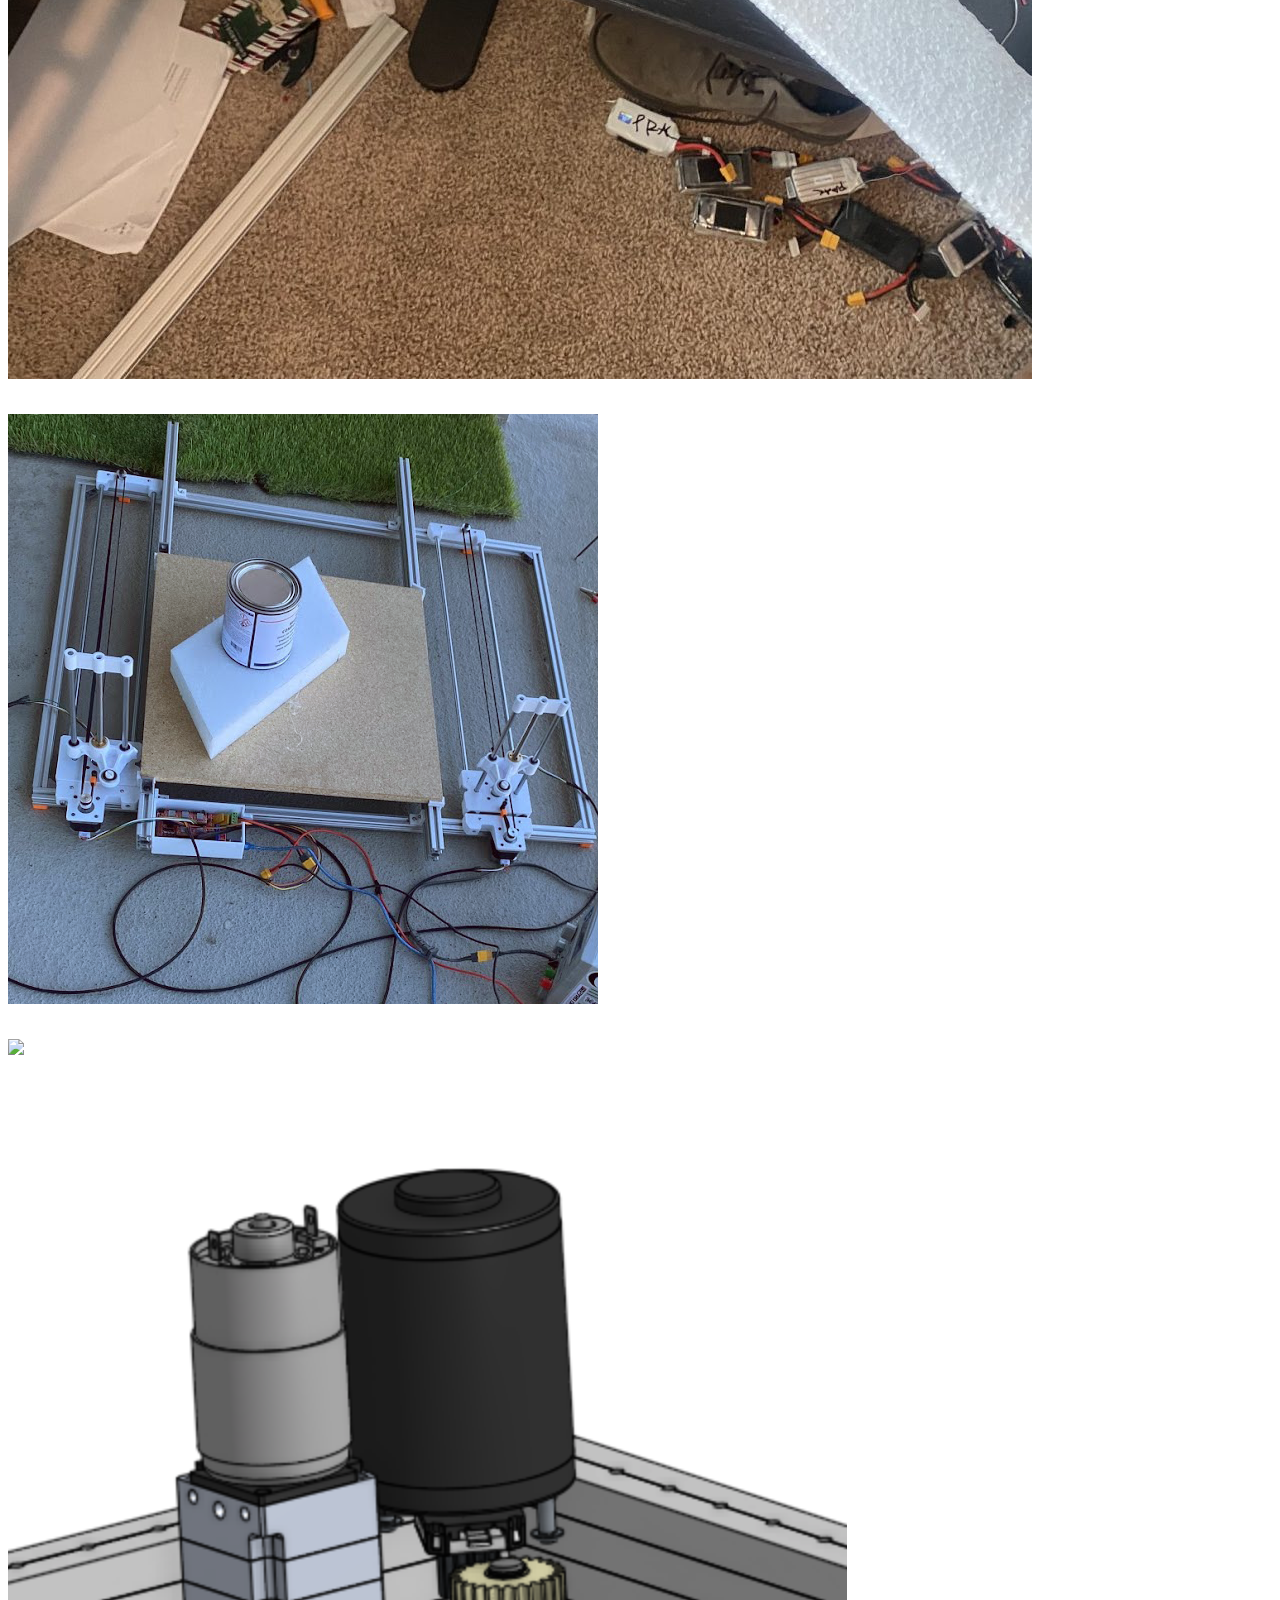
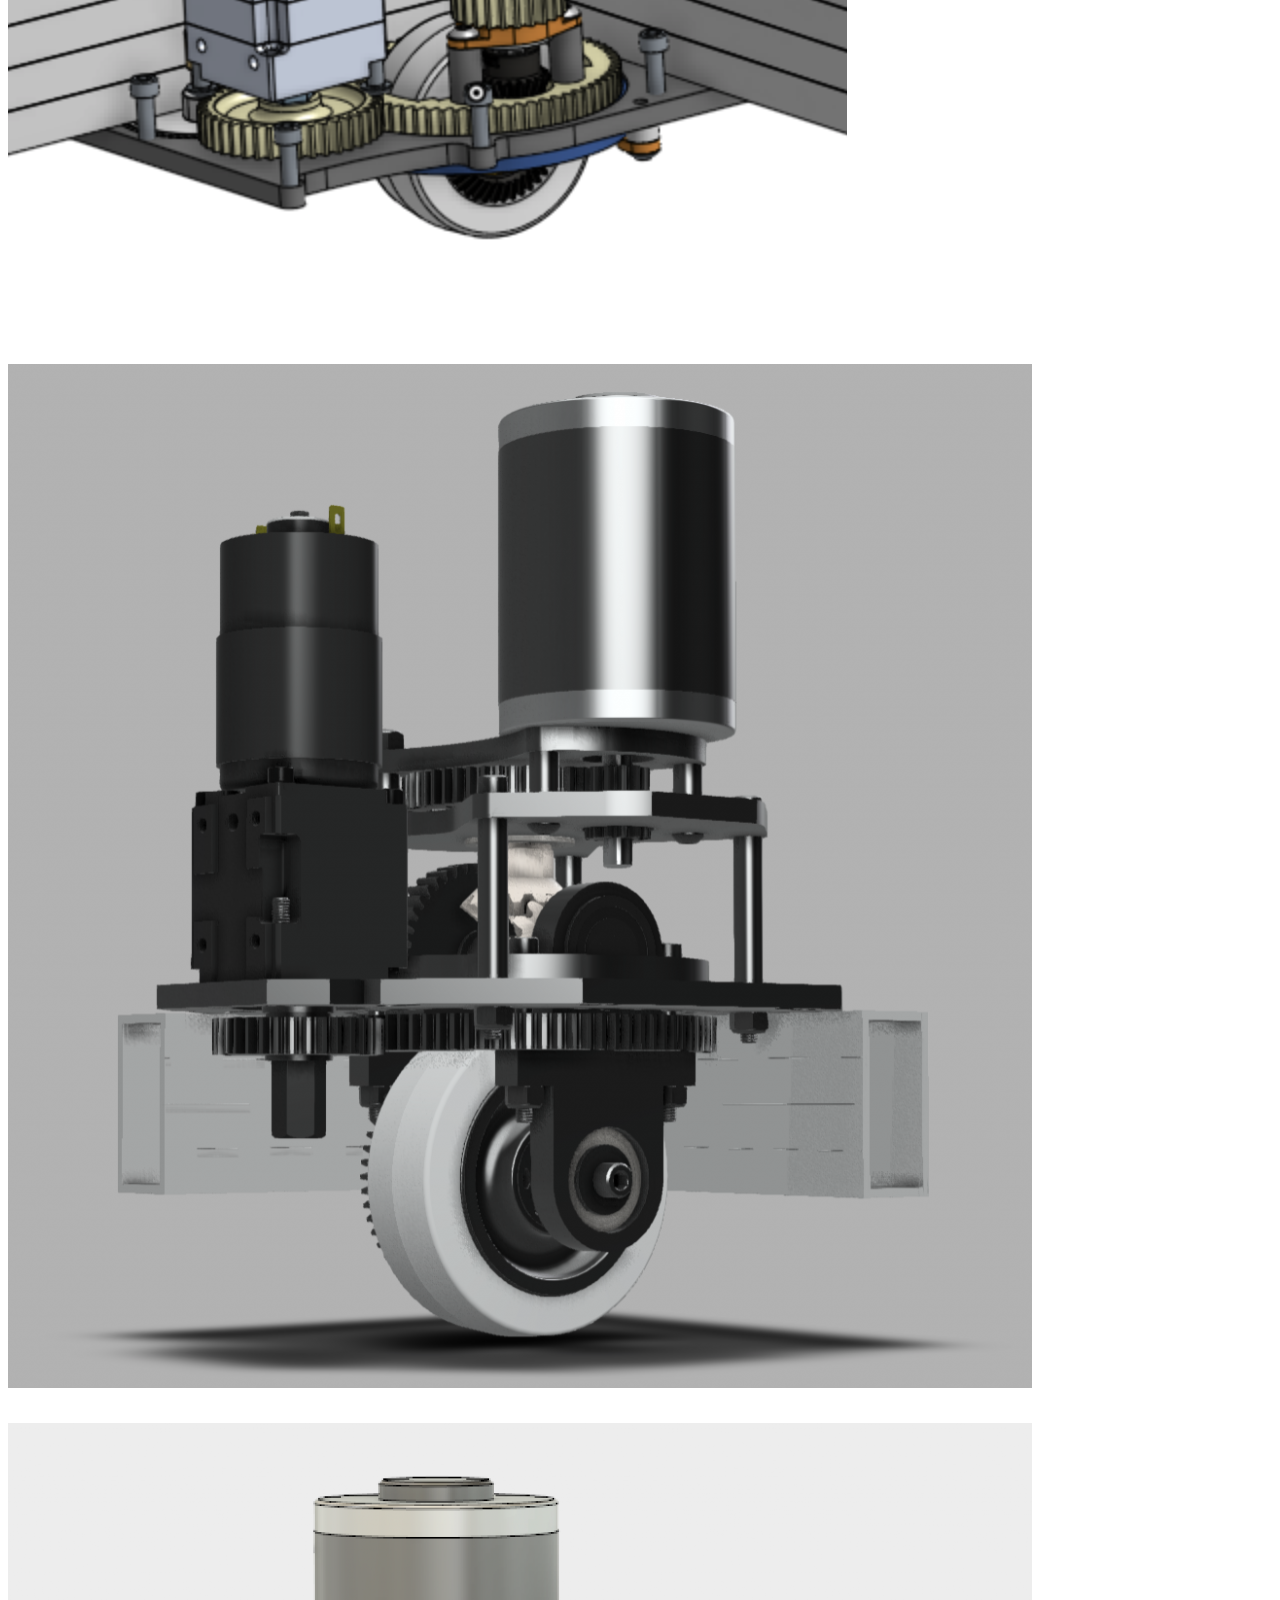
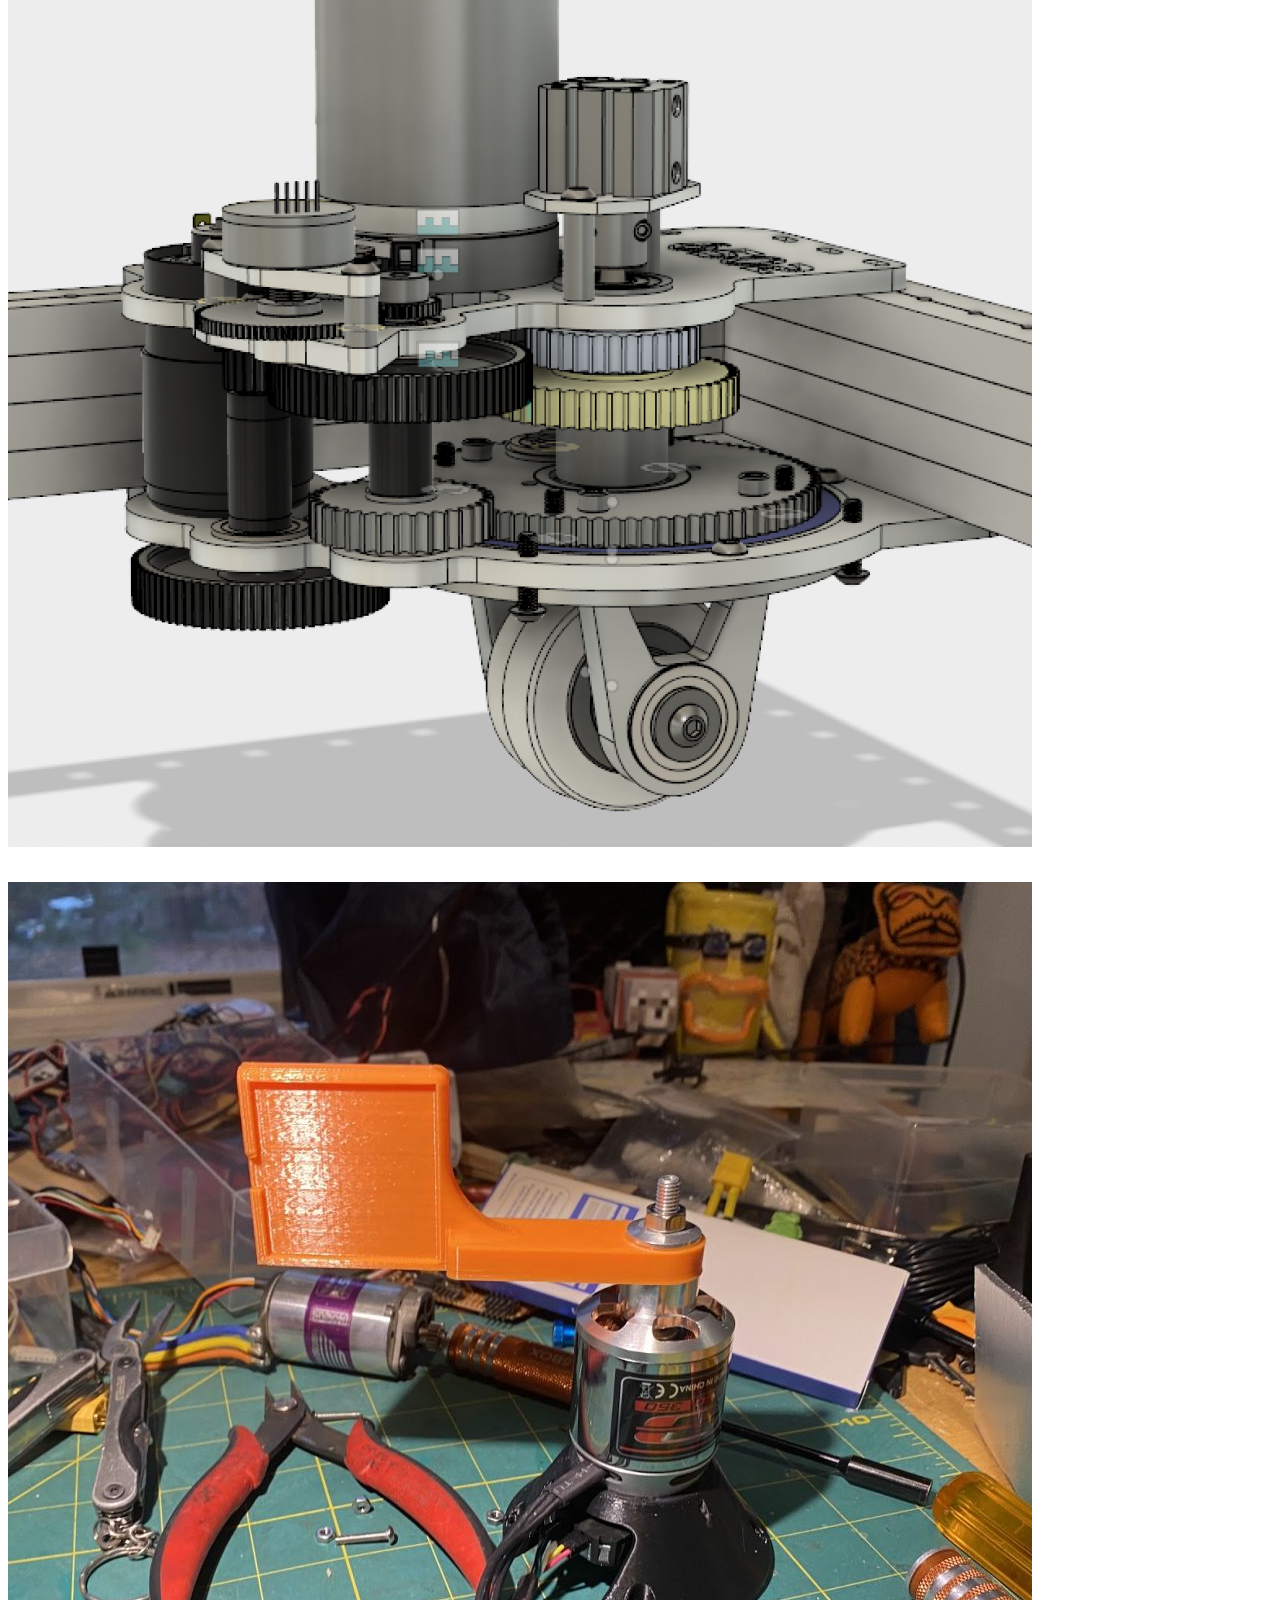
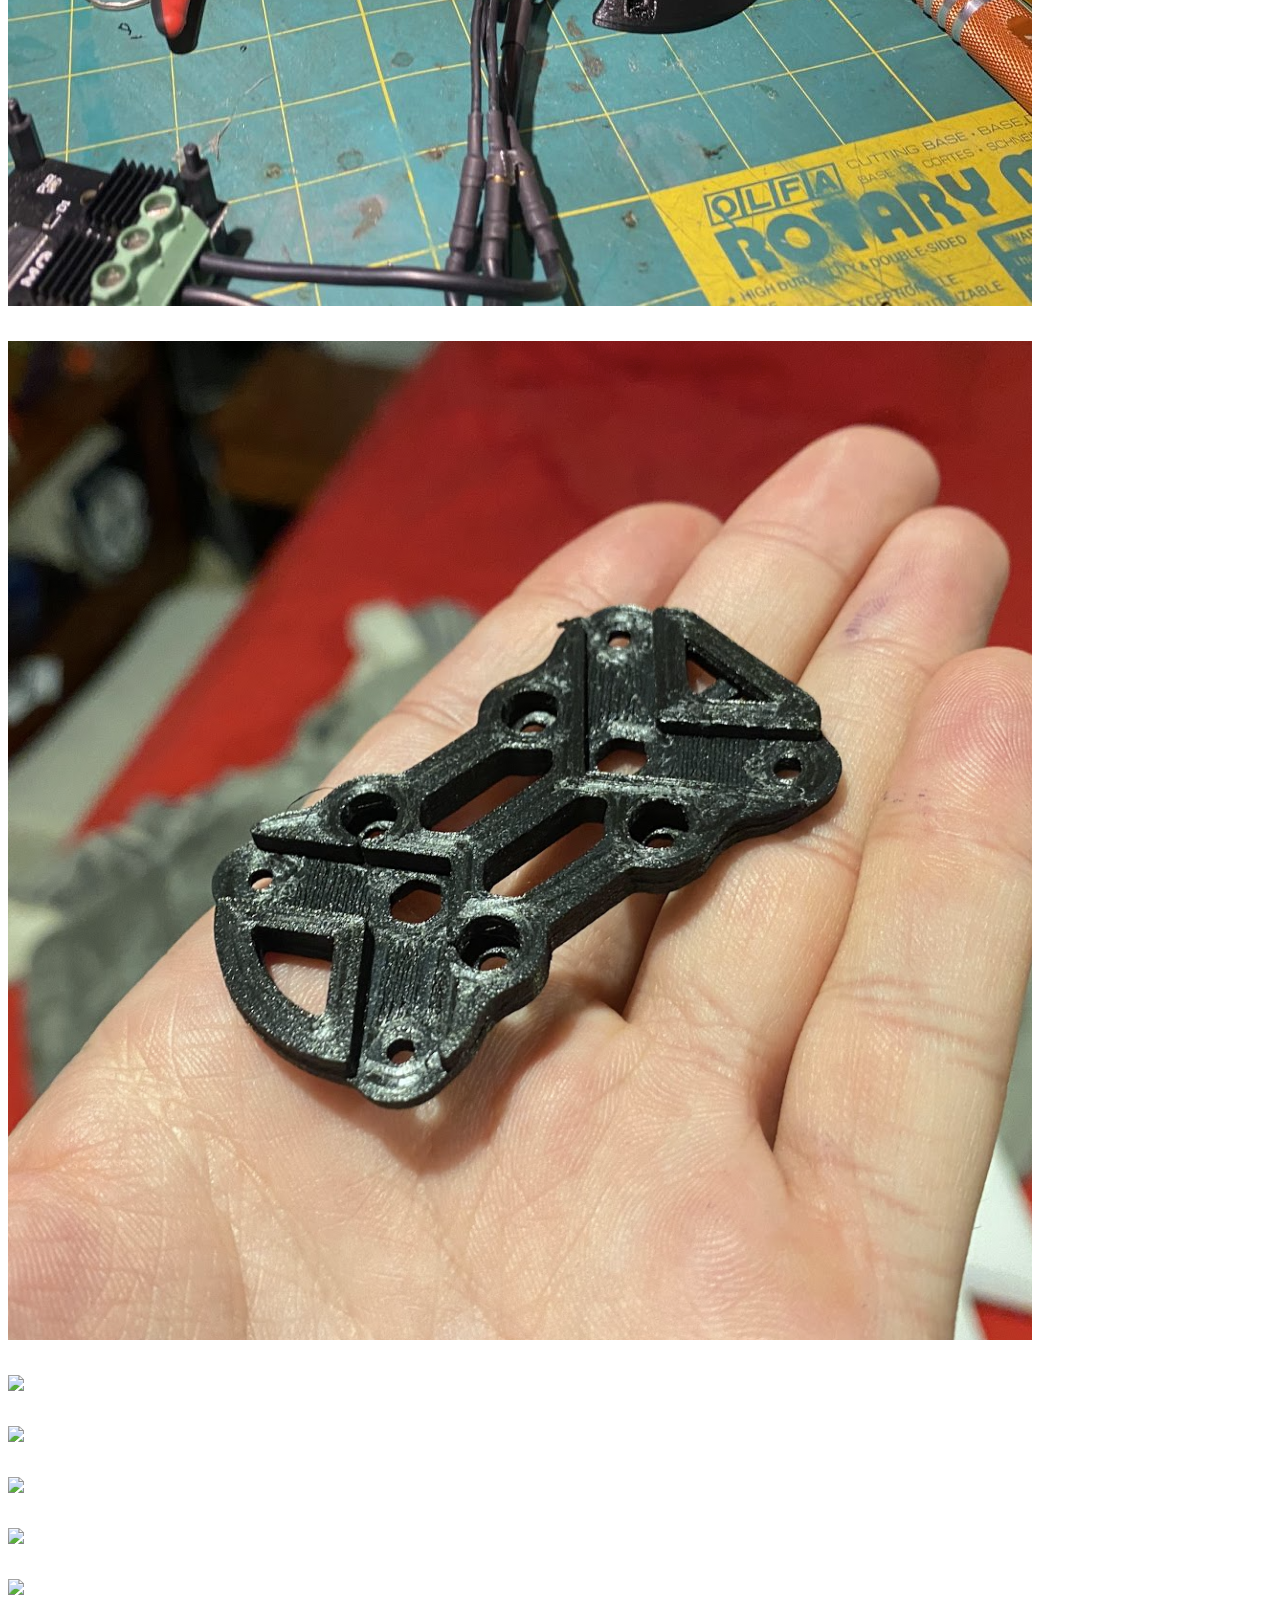
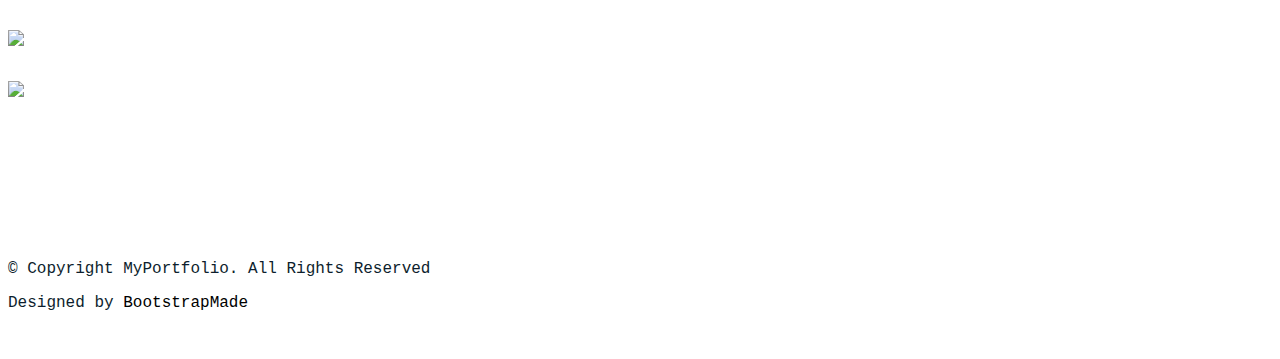
==== commit 5687a162: "big update" ====
--- a/index.html
+++ b/index.html
@@ -2,7 +2,7 @@
 <html lang="en">
 
 <head>
-  <meta charset=s"utf-8">
+  <meta charset="utf-8">
   <meta content="width=device-width, initial-scale=1.0" name="viewport">
 
   <title>Tanner Beard's Portfolio</title>
@@ -33,32 +33,82 @@
   ======================================================== -->
 </head>
 
-<body>
-
+<body id="index_body">
+  <iframe src="EHDesignLabs.html" class="inactive-frame" style="display:none;">
+    Your browser doesn't support iframes
+  </iframe>
+  <iframe src="WireEDM.html" class="inactive-frame" style="display:none;">
+    Your browser doesn't support iframes
+  </iframe>
+  <iframe src="HTCEpoxy.html" class="inactive-frame" style="display:none;">
+    Your browser doesn't support iframes
+  </iframe>
+  <iframe src="DroneRacing.html" class="inactive-frame" style="display:none;">
+    Your browser doesn't support iframes
+  </iframe>
+    <iframe src="ESC.html" class="inactive-frame" style="display:none;">
+    Your browser doesn't support iframes
+  </iframe>
+    <iframe src="SurgicalInstrumentation.html" class="inactive-frame" style="display:none;">
+    Your browser doesn't support iframes
+  </iframe>
+    <iframe src="BeltedRobotArm.html" class="inactive-frame" style="display:none;">
+    Your browser doesn't support iframes
+  </iframe>
   <main id="main">
-
     <!-- ======= Works Section ======= -->
     <section class="section site-portfolio">
       <div class="container">
         <div class="row mb-5 align-items-center">
           <div class="col-md-12 col-lg-6 mb-4 mb-lg-0" data-aos="fade-up">
             <h2>Hey, I'm Tanner Beard</h2>
-            <p class="mb-0">Mechanical Engineer / Hobbyist / Innovator</p>
+            <p class="mb-0">Mechanical Engineer / Innovator</p>
           </div>
           <div class="col-md-12 col-lg-6 text-start text-lg-end" data-aos="fade-up" data-aos-delay="100">
             <div id="filters" class="filters">
               <a href="#" data-filter="*" class="active">All</a>
               <a href="#" data-filter=".web">Professional</a>
-              <a href="#" data-filter=".design">Hobby</a>
+              <a href="#" data-filter=".design">Personal</a>
               <a href="#" data-filter=".branding">Entrepreneurship</a>
               <a href="#" data-filter=".academic">Academic</a>
               <a href="#" data-filter=".photography">Team</a>
             </div>
           </div>
         </div>
+<!--     	<div class="project-heading" data-aos="fade-up">
+    		<p>Major Projects</p>
+    	</div> -->
         <div id="portfolio-grid" class="row no-gutter" data-aos="fade-up" data-aos-delay="200">
+
+          <div class="item design col-sm-6 col-md-4 col-lg-4 mb-4">
+            <a href="javascript:open_iframe('ESC.html');" class="item-wrap fancybox">
+              <div class="work-info">
+                <h3>XXXFet ESC Design (Current Project)</h3>
+                <span>Personal</span>
+              </div>
+              <img class="img-fluid" src="assets/img/ESC.png">
+            </a>
+          </div>
+          <div class="item design col-sm-6 col-md-4 col-lg-4 mb-4">
+            <a href="javascript:open_iframe('HTCEpoxy.html');" class="item-wrap fancybox">
+              <div class="work-info">
+                <h3>HTC Epoxy Coating Experiments</h3>
+                <span>Personal</span>
+              </div>
+              <img class="img-fluid" src="assets/img/HTC.jpeg">
+            </a>
+          </div>
+          <div class="item design col-sm-6 col-md-4 col-lg-4 mb-4">
+            <a href="javascript:open_iframe('WireEDM.html');" class="item-wrap fancybox">
+              <div class="work-info">
+                <h3>DIY Wire EDM</h3>
+                <span>Personal</span>
+              </div>
+              <img class="img-fluid" src="assets/img/WEDM.jpeg">
+            </a>
+          </div>
           <div class="item branding col-sm-6 col-md-4 col-lg-4 mb-4">
-            <a href="index.html" class="item-wrap fancybox">
+            <a href="javascript:open_iframe('EHDesignLabs.html');" class="item-wrap fancybox">
               <div class="work-info">
                 <h3>EH Design Labs</h3>
                 <span>Entrepreneurship</span>
@@ -66,8 +116,17 @@
               <img class="img-fluid" src="assets/img/Prox.jpeg">
             </a>
           </div>
-          <div class="item web col-sm-6 col-md-4 col-lg-4 mb-4">
-            <a href="index.html" class="item-wrap fancybox">
+           <div class="item design col-sm-6 col-md-4 col-lg-4 mb-4">
+            <a href="javascript:open_iframe('DroneRacing.html');" class="item-wrap fancybox">
+              <div class="work-info">
+                <h3>Drone Racing</h3>
+                <span>Personal</span>
+              </div>
+              <img class="img-fluid" src="assets/img/FPV.png">
+            </a>
+          </div>
+          <div class="item web col-sm-6 col-md-4 col-lg-4 mb-4">
+            <a href="javascript:open_iframe('BeltedRobotArm.html');" class="item-wrap fancybox">
               <div class="work-info">
                 <h3>Belted Robot Arm Prototype</h3>
                 <span>Professional</span>
@@ -76,6 +135,15 @@
             </a>
           </div>
           <div class="item web col-sm-6 col-md-4 col-lg-4 mb-4">
+            <a href="javascript:open_iframe('SurgicalInstrumentation.html');" class="item-wrap fancybox">
+              <div class="work-info">
+                <h3>Surgical Instrumentation</h3>
+                <span>Professional</span>
+              </div>
+              <img class="img-fluid" src="assets/img/SurgicalJaws.png">
+            </a>
+          </div>
+          <div class="item web col-sm-6 col-md-4 col-lg-4 mb-4">
             <a href="index.html" class="item-wrap fancybox">
               <div class="work-info">
                 <h3>Precision Spindle Prototype</h3>
@@ -84,28 +152,18 @@
               <img class="img-fluid" src="assets/img/PrecisionGearbox.png">
             </a>
           </div>
-
+          <div class="item web col-sm-6 col-md-4 col-lg-4 mb-4">
+            <a href="index.html" class="item-wrap fancybox">
+              <div class="work-info">
+                <h3>Endoscope Adapter</h3>
+                <span>Professional</span>
+              </div>
+              <img class="img-fluid" src="assets/img/Endoscope1.jpeg">
+            </a>
+          </div>
 		  <div class="item web col-sm-6 col-md-4 col-lg-4 mb-4">
             <a href="index.html" class="item-wrap fancybox">
               <div class="work-info">
-                <h3>Surgical Instrumentation</h3>
-                <span>Professional</span>
-              </div>
-              <img class="img-fluid" src="assets/img/SurgicalJaws.png">
-            </a>
-          </div>
-          <div class="item web col-sm-6 col-md-4 col-lg-4 mb-4">
-            <a href="index.html" class="item-wrap fancybox">
-              <div class="work-info">
-                <h3>Endoscope Adapter</h3>
-                <span>Professional</span>
-              </div>
-              <img class="img-fluid" src="assets/img/Endoscope1.jpeg">
-            </a>
-          </div>
-		  <div class="item web col-sm-6 col-md-4 col-lg-4 mb-4">
-            <a href="index.html" class="item-wrap fancybox">
-              <div class="work-info">
                 <h3>Duty Cycle Test Rig</h3>
                 <span>Professional</span>
               </div>
@@ -121,7 +179,51 @@
               <img class="img-fluid" src="assets/img/Thermoform.png">
             </a>
           </div>
-
+          <div class="item design col-sm-6 col-md-4 col-lg-4 mb-4">
+            <a href="index.html" class="item-wrap fancybox">
+              <div class="work-info">
+                <h3>Mini FRC</h3>
+                <span>Personal</span>
+              </div>
+              <img class="img-fluid" src="assets/img/MiniFRC.png">
+            </a>
+          </div>
+          <div class="item design col-sm-6 col-md-4 col-lg-4 mb-4">
+            <a href="index.html" class="item-wrap fancybox">
+              <div class="work-info">
+                <h3>Wing Racing</h3>
+                <span>Personal</span>
+              </div>
+              <img class="img-fluid" src="assets/img/RacingWing.jpeg">
+            </a>
+          </div>
+          <div class="item design col-sm-6 col-md-4 col-lg-4 mb-4">
+            <a href="index.html" class="item-wrap fancybox">
+              <div class="work-info">
+                <h3>Long Range FPV Planes</h3>
+                <span>Personal</span>
+              </div>
+              <img class="img-fluid" src="assets/img/Skyhunter.jpeg">
+            </a>
+          </div>
+          <div class="item design col-sm-6 col-md-4 col-lg-4 mb-4">
+            <a href="index.html" class="item-wrap fancybox">
+              <div class="work-info">
+                <h3>Speed Wing Prototype</h3>
+                <span>Personal</span>
+              </div>
+              <img class="img-fluid" src="assets/img/SpeedWingPhoto.jpeg">
+            </a>
+          </div>
+          <div class="item design col-sm-6 col-md-4 col-lg-4 mb-4">
+            <a href="index.html" class="item-wrap fancybox">
+              <div class="work-info">
+                <h3>Hotwire Foam Cutter</h3>
+                <span>Personal</span>
+              </div>
+              <img class="img-fluid" src="assets/img/Hotwire.png">
+            </a>
+          </div>
           <div class="item photography col-sm-6 col-md-4 col-lg-4 mb-4">
             <a href="index.html" class="item-wrap fancybox">
               <div class="work-info">
@@ -152,81 +254,17 @@
           <div class="item photography col-sm-6 col-md-4 col-lg-4 mb-4">
             <a href="index.html" class="item-wrap fancybox">
               <div class="work-info">
-                <h3>FRC Elevator Concept Gearbox</h3>
-                <span>Team</span>
-              </div>
-              <img class="img-fluid" src="assets/img/ElevatorConcept.png">
-            </a>
-          </div>
-          <div class="item photography col-sm-6 col-md-4 col-lg-4 mb-4">
-            <a href="index.html" class="item-wrap fancybox">
-              <div class="work-info">
                 <h3>FRC Shifting Swerve Drive Concept</h3>
                 <span>Team</span>
               </div>
               <img class="img-fluid" src="assets/img/ShiftingSwerve.png">
             </a>
           </div>
-
-          <div class="item design col-sm-6 col-md-4 col-lg-4 mb-4">
-            <a href="index.html" class="item-wrap fancybox">
-              <div class="work-info">
-                <h3>Mini FRC</h3>
-                <span>Hobby</span>
-              </div>
-              <img class="img-fluid" src="assets/img/MiniFRC.png">
-            </a>
-          </div>
-          <div class="item design col-sm-6 col-md-4 col-lg-4 mb-4">
-            <a href="index.html" class="item-wrap fancybox">
-              <div class="work-info">
-                <h3>Drone Racing</h3>
-                <span>Hobby</span>
-              </div>
-              <img class="img-fluid" src="assets/img/FPV.png">
-            </a>
-          </div>
-          <div class="item design col-sm-6 col-md-4 col-lg-4 mb-4">
-            <a href="index.html" class="item-wrap fancybox">
-              <div class="work-info">
-                <h3>Wing Racing</h3>
-                <span>Hobby</span>
-              </div>
-              <img class="img-fluid" src="assets/img/RacingWing.jpeg">
-            </a>
-          </div>
-          <div class="item design col-sm-6 col-md-4 col-lg-4 mb-4">
-            <a href="index.html" class="item-wrap fancybox">
-              <div class="work-info">
-                <h3>Long Range FPV Planes</h3>
-                <span>Hobby</span>
-              </div>
-              <img class="img-fluid" src="assets/img/Skyhunter.jpeg">
-            </a>
-          </div>
-          <div class="item design col-sm-6 col-md-4 col-lg-4 mb-4">
-            <a href="index.html" class="item-wrap fancybox">
-              <div class="work-info">
-                <h3>Speed Wing Prototype</h3>
-                <span>Hobby</span>
-              </div>
-              <img class="img-fluid" src="assets/img/SpeedWingPhoto.jpeg">
-            </a>
-          </div>
-          <div class="item design col-sm-6 col-md-4 col-lg-4 mb-4">
-            <a href="index.html" class="item-wrap fancybox">
-              <div class="work-info">
-                <h3>Hotwire Foam Cutter</h3>
-                <span>Hobby</span>
-              </div>
-              <img class="img-fluid" src="assets/img/Hotwire.png">
-            </a>
-          </div>
           <div class="item design col-sm-6 col-md-4 col-lg-4 mb-4">
             <a href="index.html" class="item-wrap fancybox">
               <div class="work-info">
                 <h3>ODrive Force Follow</h3>
-                <span>Hobby</span>
+                <span>Personal</span>
               </div>
               <img class="img-fluid" src="assets/img/Odrive.jpeg">
             </a>
@@ -235,7 +273,7 @@
             <a href="index.html" class="item-wrap fancybox">
               <div class="work-info">
                 <h3>CF Nylon 3D Printing</h3>
-                <span>Hobby</span>
+                <span>Personal</span>
               </div>
               <img class="img-fluid" src="assets/img/CFNylon.png">
             </a>
@@ -244,7 +282,7 @@
             <a href="index.html" class="item-wrap fancybox">
               <div class="work-info">
                 <h3>Brushless Gimbal Design</h3>
-                <span>Hobby</span>
+                <span>Personal</span>
               </div>
               <img class="img-fluid" src="assets/img/Gimbal.jpeg">
             </a>
@@ -253,7 +291,7 @@
             <a href="index.html" class="item-wrap fancybox">
               <div class="work-info">
                 <h3>VTOL Motor Module</h3>
-                <span>Hobby</span>
+                <span>Personal</span>
               </div>
               <img class="img-fluid" src="assets/img/vtol.png">
             </a>
@@ -262,7 +300,7 @@
             <a href="index.html" class="item-wrap fancybox">
               <div class="work-info">
                 <h3>Wing Wiring PCBs</h3>
-                <span>Hobby</span>
+                <span>Personal</span>
               </div>
               <img class="img-fluid" src="assets/img/WingWiring.png">
             </a>
@@ -271,7 +309,7 @@
             <a href="index.html" class="item-wrap fancybox">
               <div class="work-info">
                 <h3>Winglet LED Matrix</h3>
-                <span>Hobby</span>
+                <span>Personal</span>
               </div>
               <img class="img-fluid" src="assets/img/Winglet.jpeg">
             </a>
@@ -298,7 +336,7 @@
             <a href="index.html" class="item-wrap fancybox">
               <div class="work-info">
                 <h3>Pressure Feedback Robotic Hand</h3>
-                <span>Hobby</span>
+                <span>Personal</span>
               </div>
               <img class="img-fluid" src="assets/img/RobotHand.jpeg">
             </a>
--- a/assets/css/style.css
+++ b/assets/css/style.css
@@ -0,0 +1,496 @@
+/**
+* Template Name: MyPortfolio - v4.7.0
+* Template URL: https://bootstrapmade.com/myportfolio-bootstrap-portfolio-website-template/
+* Author: BootstrapMade.com
+* License: https://bootstrapmade.com/license/
+*/
+
+/*--------------------------------------------------------------
+# General
+--------------------------------------------------------------*/
+
+.slide_selector:hover {
+  -webkit-filter: brightness(70%);
+  -webkit-transition: all 0.5s ease;
+  -moz-transition: all 0.5s ease;
+  -o-transition: all 0.5s ease;
+  -ms-transition: all 0.5s ease;
+  transition: all 0.5s ease;
+}
+
+body {
+  font-family: "Inconsolata", monospace;
+  color: #0d1e2d;
+}
+
+a {
+  color: #777;
+  text-decoration: none;
+}
+
+a:hover {
+  color: #000;
+}
+
+h1, h2, h3, h4, h5, h6, .font-heading {
+  font-family: "Raleway", sans-serif;
+}
+
+.image-selector {
+  list-style: none;
+  padding-left: 0rem;
+}
+
+.image-selector .image-selector-li {
+  display:inline;
+}
+
+.slide_selector {
+  padding-left:10px;
+  /* padding-bottom:10px; */
+}
+
+.section {
+  padding: 7rem 0;
+}
+
+.first_section {
+  padding-top:0px;
+}
+
+.caption {
+  text-align: center;
+  padding-top: 10px;
+}
+
+/* .inactive_frame .active_frame { */
+iframe {
+  position:fixed; top:0; left:0; bottom:0; right:0; width:100%; height:100%; border:none; margin:0; padding:0; overflow:hidden; z-index:999999;
+}
+
+.project-heading {
+  text-align:center;
+  padding-bottom:10px;
+  font-family: "Inconsolata", monospace;
+  font-size:1.2rem;
+}
+
+.filters a {
+  text-decoration: none;
+  color: #000;
+  display: inline-block;
+  padding-left: 10px;
+  padding-right: 10px;
+  position: relative;
+}
+.filters a:hover, .filters a:focus, .filters a:active {
+  text-decoration: none;
+}
+.filters a:hover:before {
+  content: "";
+  position: absolute;
+  left: 10px;
+  right: 10px;
+  bottom: 0;
+  height: 1px;
+  background-color: #000;
+}
+.filters a.active {
+  color: #000;
+}
+.filters a.active:before {
+  content: "";
+  position: absolute;
+  left: 10px;
+  right: 10px;
+  bottom: 0;
+  height: 1px;
+  background-color: #000;
+}
+
+.item {
+  border: none;
+  margin-bottom: 30px;
+}
+.item .item-wrap {
+  display: block;
+  position: relative;
+  overflow: hidden;
+}
+.item .item-wrap:after {
+  z-index: 2;
+  position: absolute;
+  content: "";
+  top: 0;
+  left: 0;
+  right: 0;
+  bottom: 0;
+  background: rgba(0, 0, 0, 0.4);
+  visibility: hidden;
+  opacity: 0;
+  transition: 0.3s all ease-in-out;
+}
+.item .item-wrap img {
+  transition: 0.3s transform ease;
+  transform: scale(1);
+}
+.item .item-wrap > .work-info {
+  position: absolute;
+  top: 50%;
+  width: 100%;
+  text-align: center;
+  z-index: 3;
+  transform: translateY(-50%);
+  color: #fff;
+  opacity: 0;
+  visibility: hidden;
+  margin-top: 20px;
+  transition: 0.3s all ease;
+}
+.item .item-wrap > .work-info h3 {
+  font-size: 20px;
+  margin-bottom: 0;
+}
+.item .item-wrap > .work-info span {
+  font-size: 14px;
+  text-transform: uppercase;
+  letter-spacing: 0.2rem;
+}
+.item .item-wrap:hover {
+  text-decoration: none;
+}
+.item .item-wrap:hover img {
+  transform: scale(1.05);
+}
+.item .item-wrap:hover:after {
+  opacity: 1;
+  visibility: visible;
+}
+.item .item-wrap:hover .work-info {
+  margin-top: 0px;
+  opacity: 1;
+  visibility: visible;
+}
+
+.testimonial-wrap {
+  padding: 50px 50px 80px 50px;
+  background: #eceff2;
+}
+.testimonial-wrap .testimonial {
+  text-align: center;
+  max-width: 500px;
+  margin: 0 auto;
+}
+.testimonial-wrap .testimonial img {
+  border-radius: 50%;
+  width: 120px;
+  margin: 0 auto 30px auto;
+}
+.testimonial-wrap .testimonial blockquote p {
+  font-size: 20px;
+}
+
+.h3 {
+  font-size: 20px;
+}
+
+.h4 {
+  font-size: 16px;
+}
+
+.heading {
+  font-size: 28px;
+}
+
+.readmore {
+  display: inline-block;
+  border: 1px solid #000;
+  padding: 10px 15px;
+  font-size: 12px;
+  text-transform: uppercase;
+  color: #000;
+  transition: 0.2s all ease;
+  font-weight: 700;
+}
+.readmore:active, .readmore:focus, .readmore:hover {
+  outline: none;
+}
+.readmore:hover {
+  color: #fff;
+  text-decoration: none;
+  background: #000;
+}
+
+.testimonials-slider .swiper-pagination {
+  margin-top: -60px;
+  position: relative;
+}
+.testimonials-slider .swiper-pagination .swiper-pagination-bullet {
+  width: 12px;
+  height: 12px;
+  background-color: rgba(13, 30, 45, 0.3);
+  opacity: 1;
+}
+.testimonials-slider .swiper-pagination .swiper-pagination-bullet-active {
+  background-color: rgba(13, 30, 45, 0.6);
+}
+
+.sticky-content {
+  position: sticky;
+  position: -webkit-sticky;
+  top: 0;
+  /* required */
+}
+
+.list-line li {
+  margin-bottom: 10px;
+  position: relative;
+  padding-left: 30px;
+}
+.list-line li:before {
+  content: "";
+  position: absolute;
+  left: 0;
+  top: 0.7rem;
+  width: 10px;
+  height: 2px;
+  background: #000;
+}
+
+.form-control {
+  border-radius: 0;
+  background: #f8f9fa;
+  border: 1px solid transparent;
+  padding-top: 10px !important;
+  padding-bottom: 10px !important;
+}
+.form-control:active, .form-control:focus {
+  background: #eff1f4;
+  outline: none;
+  box-shadow: none;
+  border: 1px solid transparent;
+}
+
+.custom-progress {
+  height: 7px;
+  border-radius: 0;
+}
+.custom-progress .progress-bar {
+  background: #000;
+}
+
+/* Services */
+.services i {
+  font-size: 40px;
+}
+.services h4 {
+  padding-top: 10px;
+}
+
+/* Contact Form */
+.php-email-form .error-message {
+  display: none;
+  color: #fff;
+  background: #ed3c0d;
+  text-align: left;
+  padding: 15px;
+  font-weight: 600;
+}
+.php-email-form .error-message br + br {
+  margin-top: 25px;
+}
+.php-email-form .sent-message {
+  display: none;
+  color: #fff;
+  background: #18d26e;
+  text-align: center;
+  padding: 15px;
+  font-weight: 600;
+}
+.php-email-form .loading {
+  display: none;
+  background: #fff;
+  text-align: center;
+  padding: 15px;
+}
+.php-email-form .loading:before {
+  content: "";
+  display: inline-block;
+  border-radius: 50%;
+  width: 24px;
+  height: 24px;
+  margin: 0 10px -6px 0;
+  border: 3px solid #18d26e;
+  border-top-color: #eee;
+  -webkit-animation: animate-loading 1s linear infinite;
+  animation: animate-loading 1s linear infinite;
+}
+
+@-webkit-keyframes animate-loading {
+  0% {
+    transform: rotate(0deg);
+  }
+  100% {
+    transform: rotate(360deg);
+  }
+}
+
+@keyframes animate-loading {
+  0% {
+    transform: rotate(0deg);
+  }
+  100% {
+    transform: rotate(360deg);
+  }
+}
+/*--------------------------------------------------------------
+# Header
+--------------------------------------------------------------*/
+/* Custom Navmenu */
+.custom-navmenu {
+  background: #0d1e2d;
+}
+.custom-navmenu .custom-menu, .custom-navmenu .custom-menu li {
+  padding: 0;
+  margin: 0;
+  list-style: none;
+}
+.custom-navmenu .custom-menu li {
+  margin-bottom: 0;
+  font-size: 20px;
+}
+.custom-navmenu .custom-menu li a {
+  color: #fff;
+  padding: 10px 0 !important;
+}
+.custom-navmenu .custom-menu li a:hover {
+  text-decoration: none;
+}
+.custom-navmenu .custom-menu li.active a {
+  text-decoration: underline;
+}
+.custom-navmenu h3 {
+  font-size: 20px;
+  color: #fff;
+}
+.custom-navmenu p {
+  color: rgba(255, 255, 255, 0.6);
+}
+.custom-navmenu a {
+  color: rgba(255, 255, 255, 0.7);
+}
+.custom-navmenu a:hover {
+  color: #fff;
+}
+
+/* Custom Navbar */
+.custom-navbar {
+  padding-top: 50px;
+  width: 100%;
+}
+@media (max-width: 780px) {
+  .custom-navbar > .container {
+    padding-right: 0;
+    padding-left: 0;
+  }
+}
+.custom-navbar .navbar-brand {
+  font-size: 1.7rem;
+}
+
+/* Burger */
+.burger {
+  width: 28px;
+  height: 32px;
+  cursor: pointer;
+  position: relative;
+}
+
+.burger:before, .burger span, .burger:after {
+  width: 100%;
+  height: 2px;
+  display: block;
+  background: #000;
+  border-radius: 2px;
+  position: absolute;
+  opacity: 1;
+}
+
+.burger:before, .burger:after {
+  transition: top 0.35s cubic-bezier(0.23, 1, 0.32, 1), transform 0.35s cubic-bezier(0.23, 1, 0.32, 1), opacity 0.35s cubic-bezier(0.23, 1, 0.32, 1), background-color 1.15s cubic-bezier(0.86, 0, 0.07, 1);
+  -webkit-transition: top 0.35s cubic-bezier(0.23, 1, 0.32, 1), -webkit-transform 0.35s cubic-bezier(0.23, 1, 0.32, 1), opacity 0.35s cubic-bezier(0.23, 1, 0.32, 1), background-color 1.15s cubic-bezier(0.86, 0, 0.07, 1);
+  content: "";
+}
+
+.burger:before {
+  top: 4px;
+}
+
+.burger span {
+  top: 15px;
+}
+
+.burger:after {
+  top: 26px;
+}
+
+/* Hover */
+.burger:hover:before {
+  top: 7px;
+}
+
+.burger:hover:after {
+  top: 23px;
+}
+
+/* Click */
+.burger.active span {
+  opacity: 0;
+}
+
+.burger.active:before, .burger.active:after {
+  top: 40%;
+}
+
+.burger.active:before {
+  transform: rotate(45deg);
+}
+
+.burger.active:after {
+  transform: rotate(-45deg);
+}
+
+.burger:focus {
+  outline: none;
+}
+
+/*--------------------------------------------------------------
+# Footer
+--------------------------------------------------------------*/
+.footer {
+  padding: 0 0 4rem 0;
+}
+.footer a {
+  color: #000;
+}
+
+.social a {
+  display: inline-block;
+  width: 50px;
+  height: 50px;
+  border-radius: 50%;
+  background: #f8f9fa;
+  position: relative;
+  text-align: center;
+  color: #0d1e2d;
+}
+.social a span {
+  display: inline-block;
+  left: 50%;
+  position: absolute;
+  top: 50%;
+  transform: translate(-50%, -50%);
+}
+.social a:hover {
+  color: #000;
+}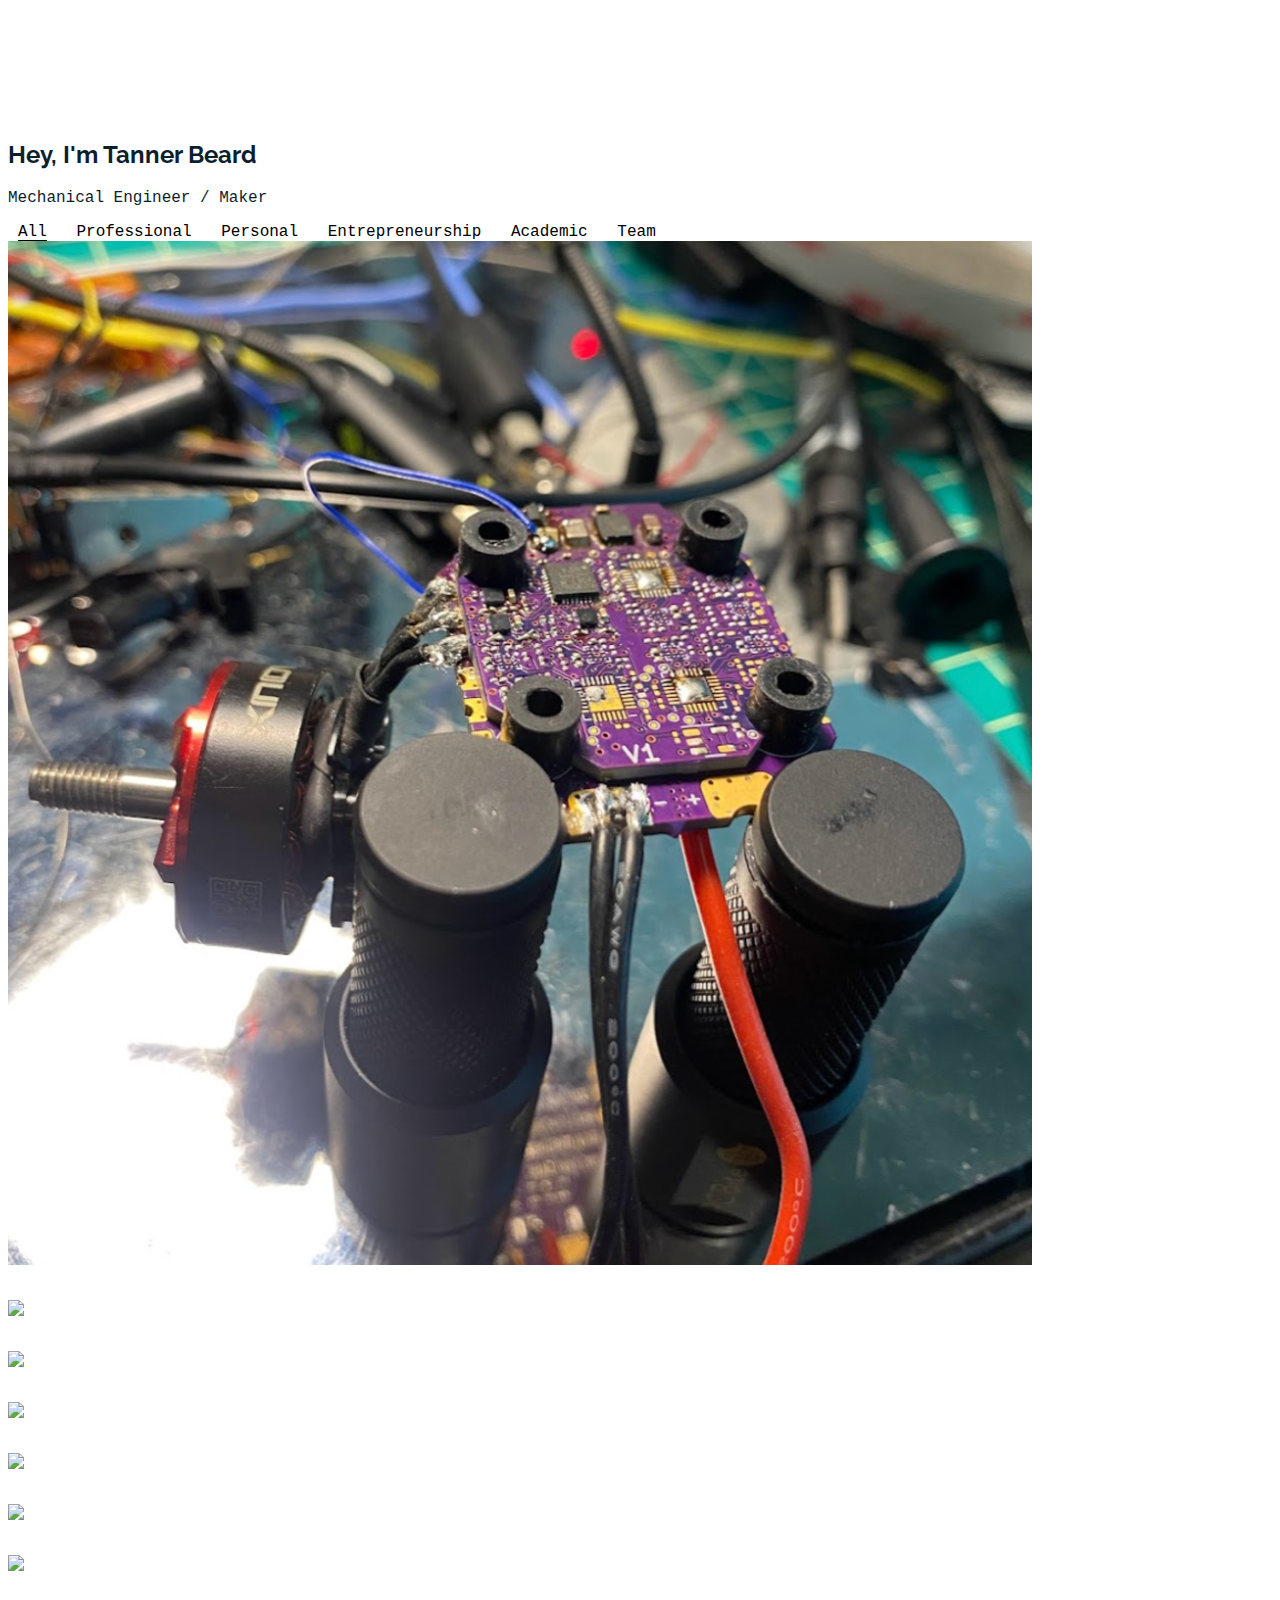
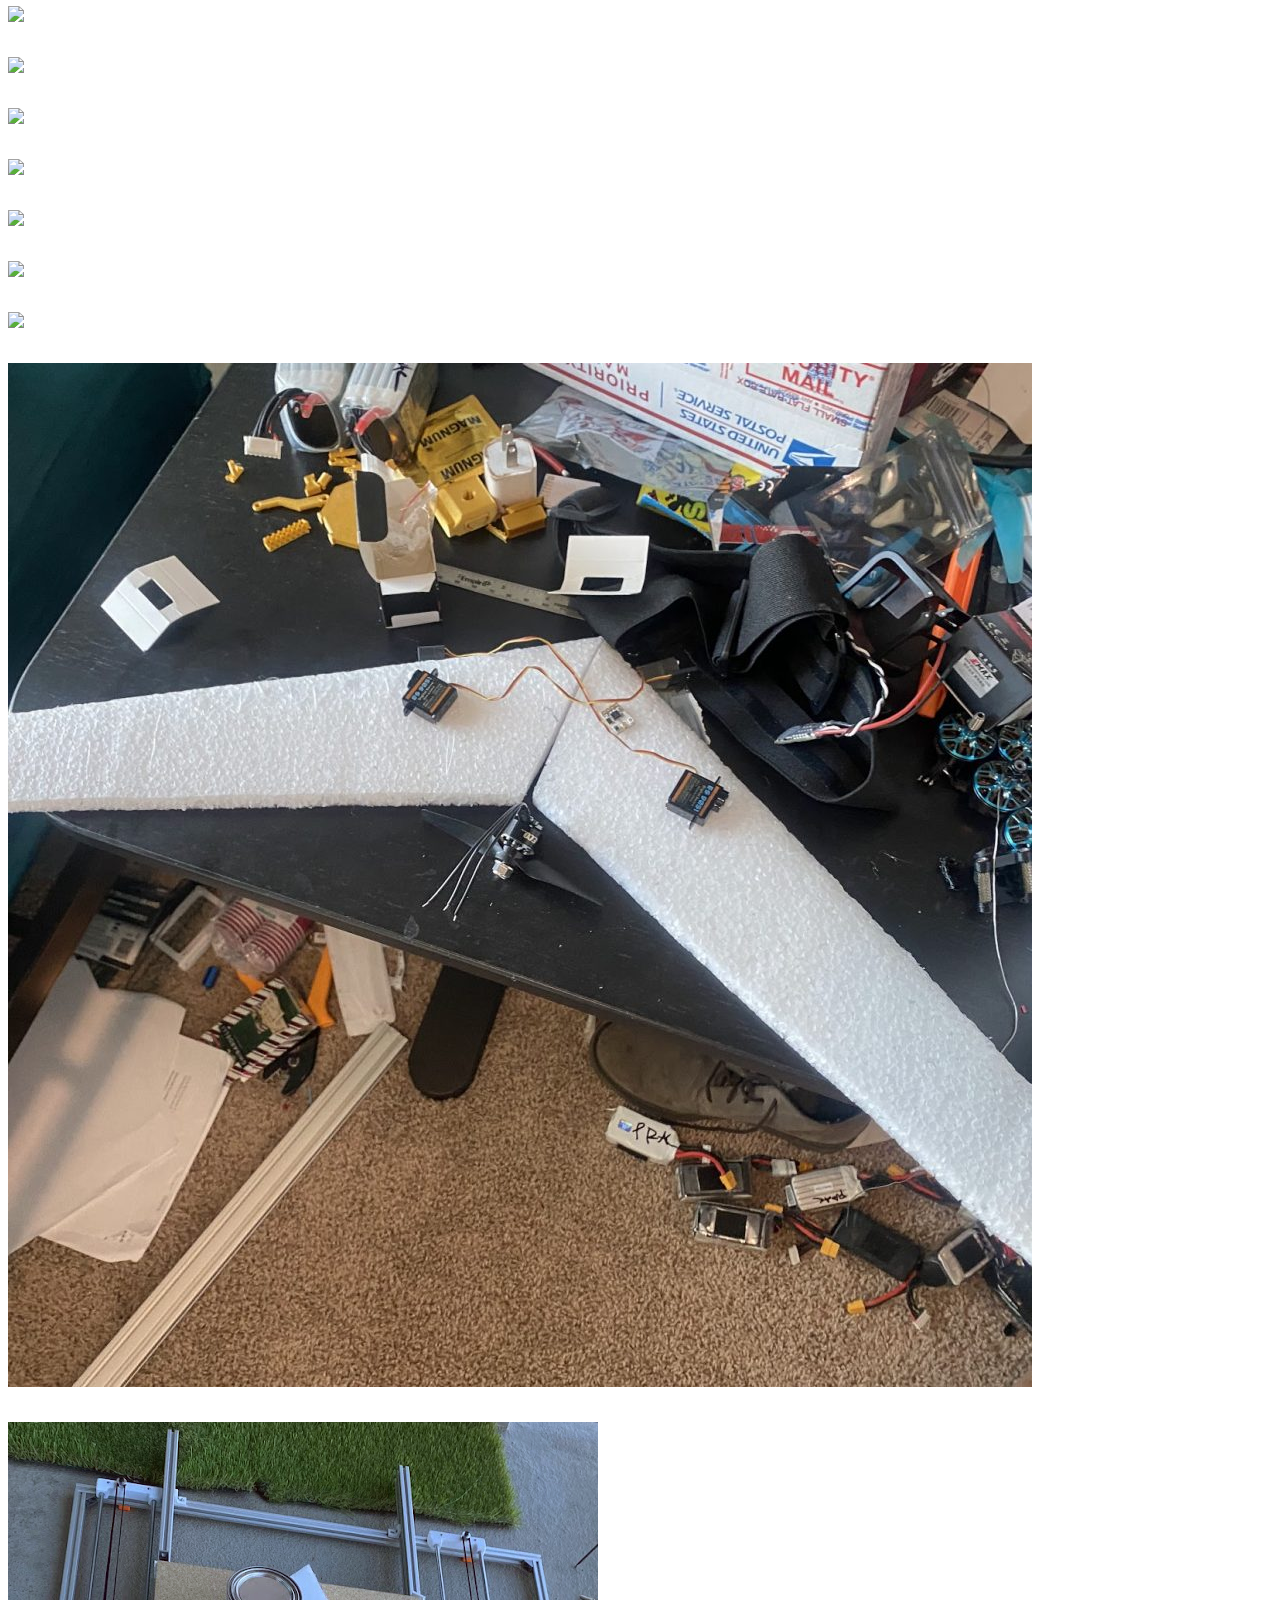
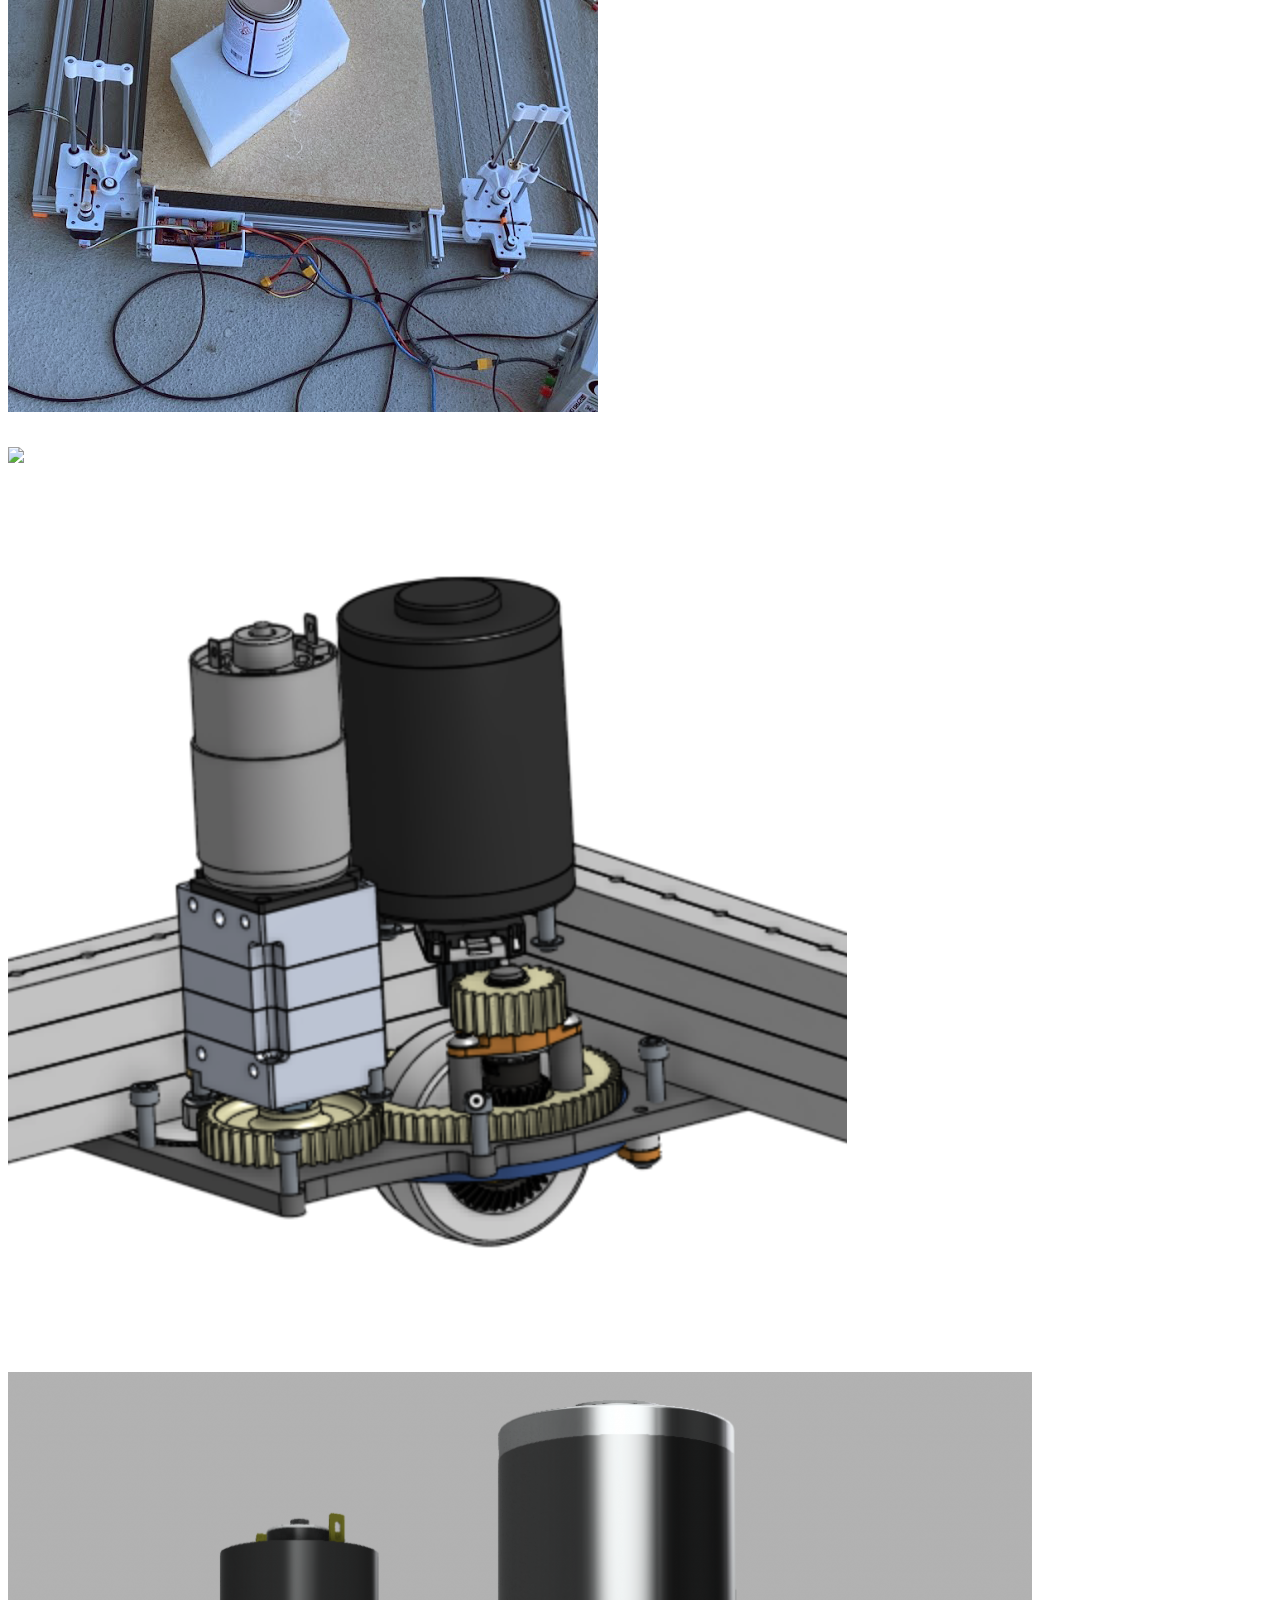
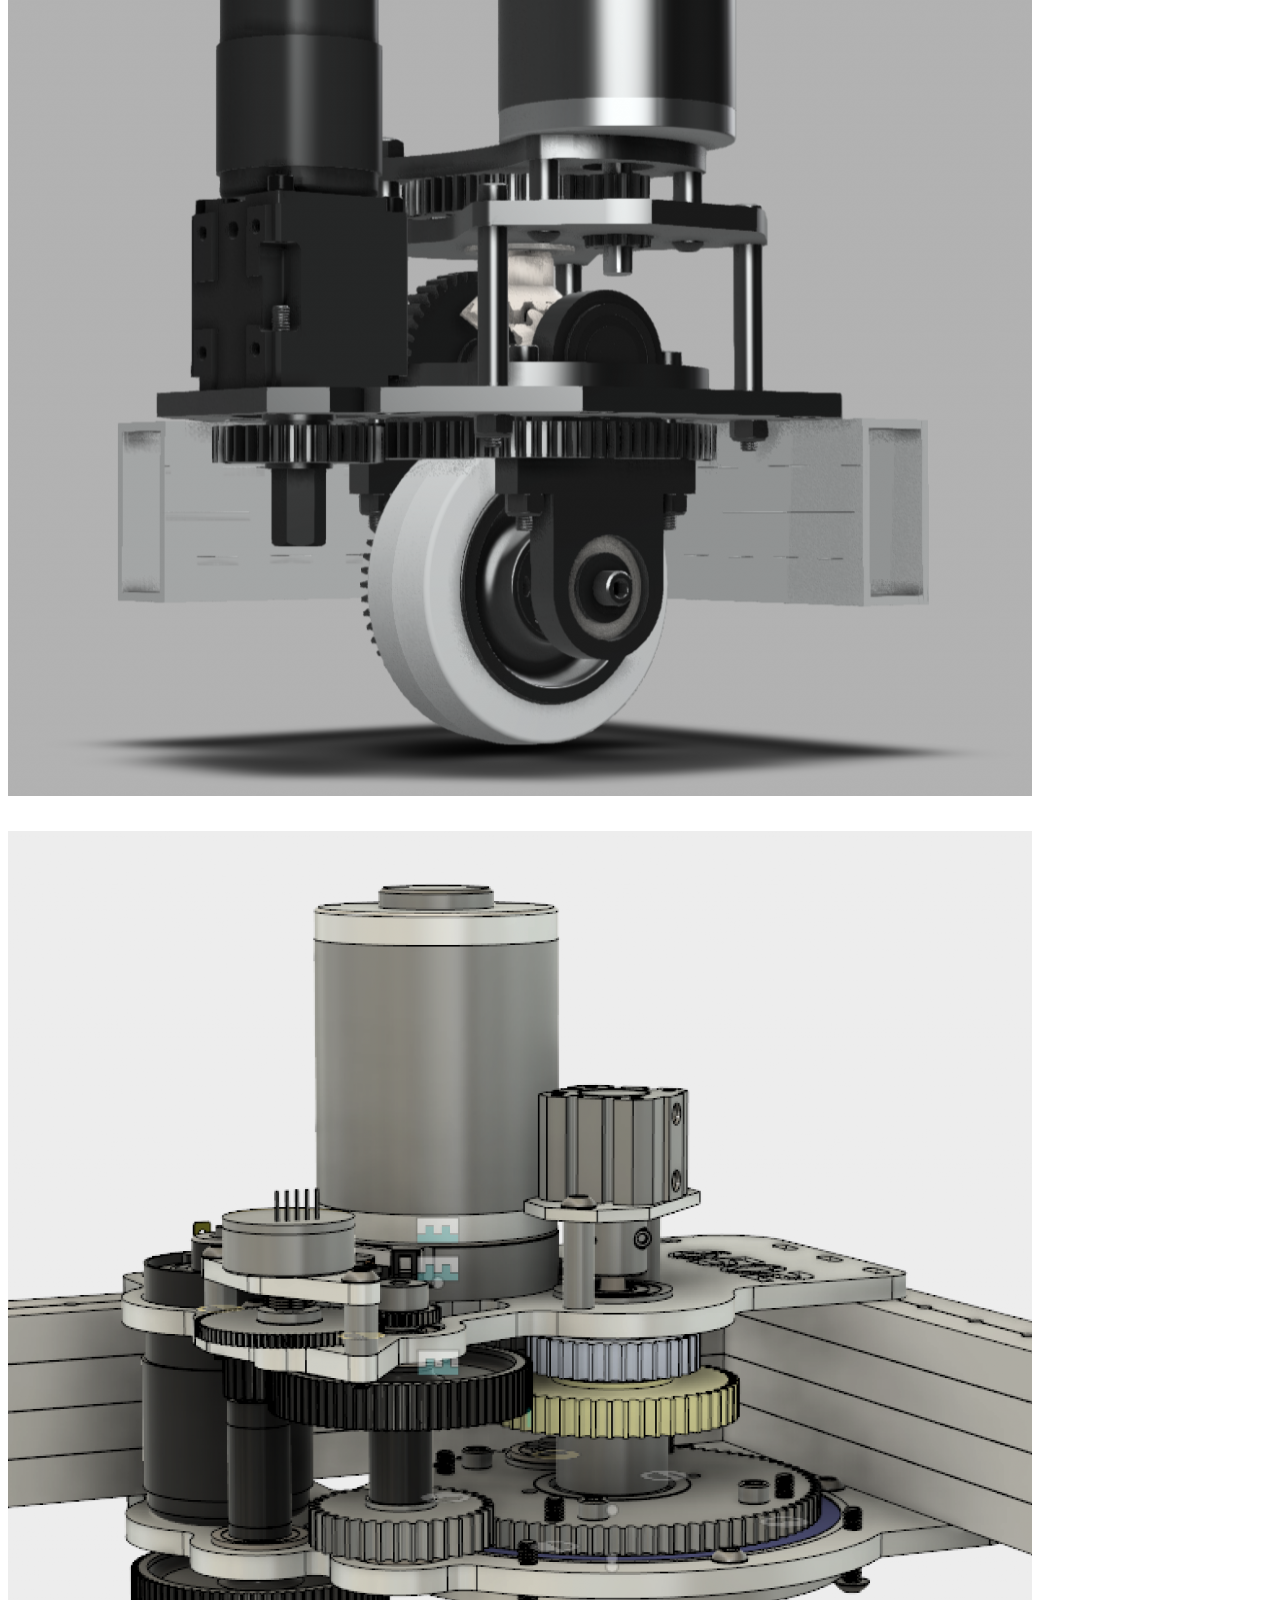
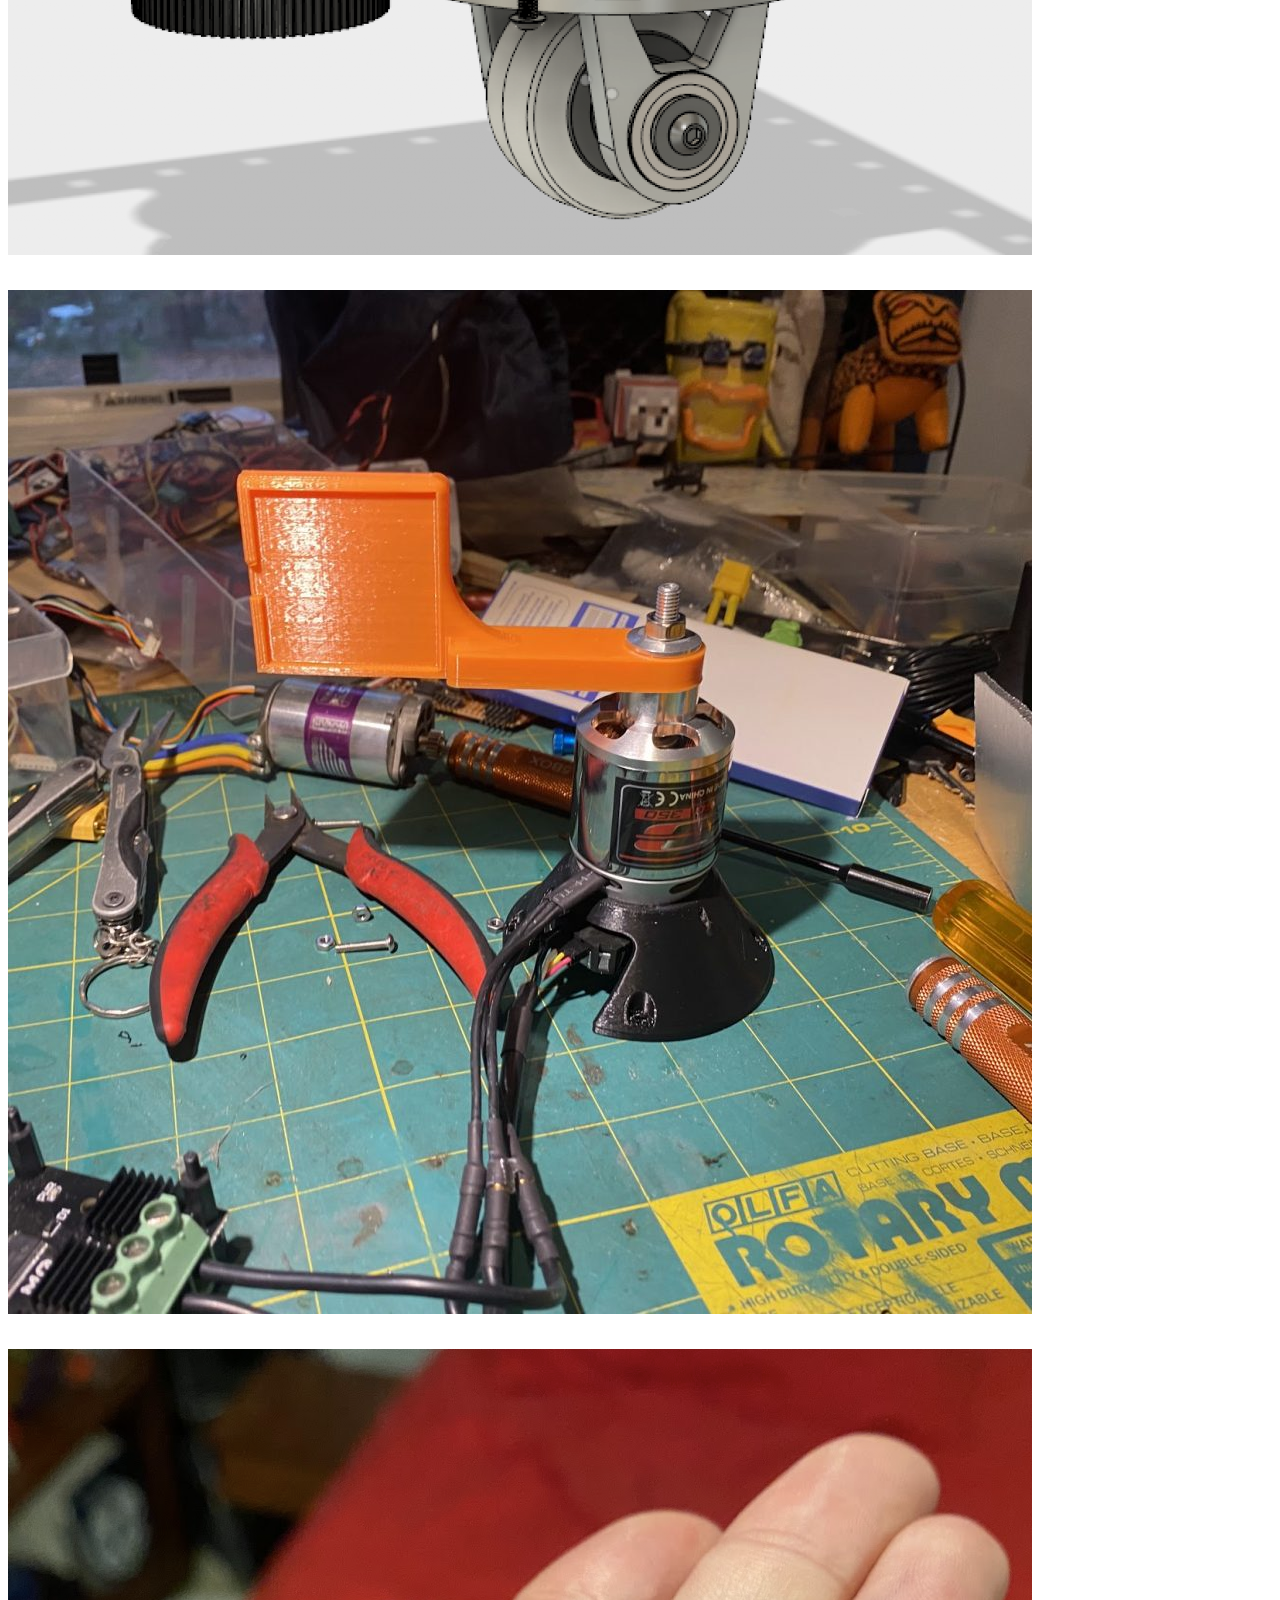
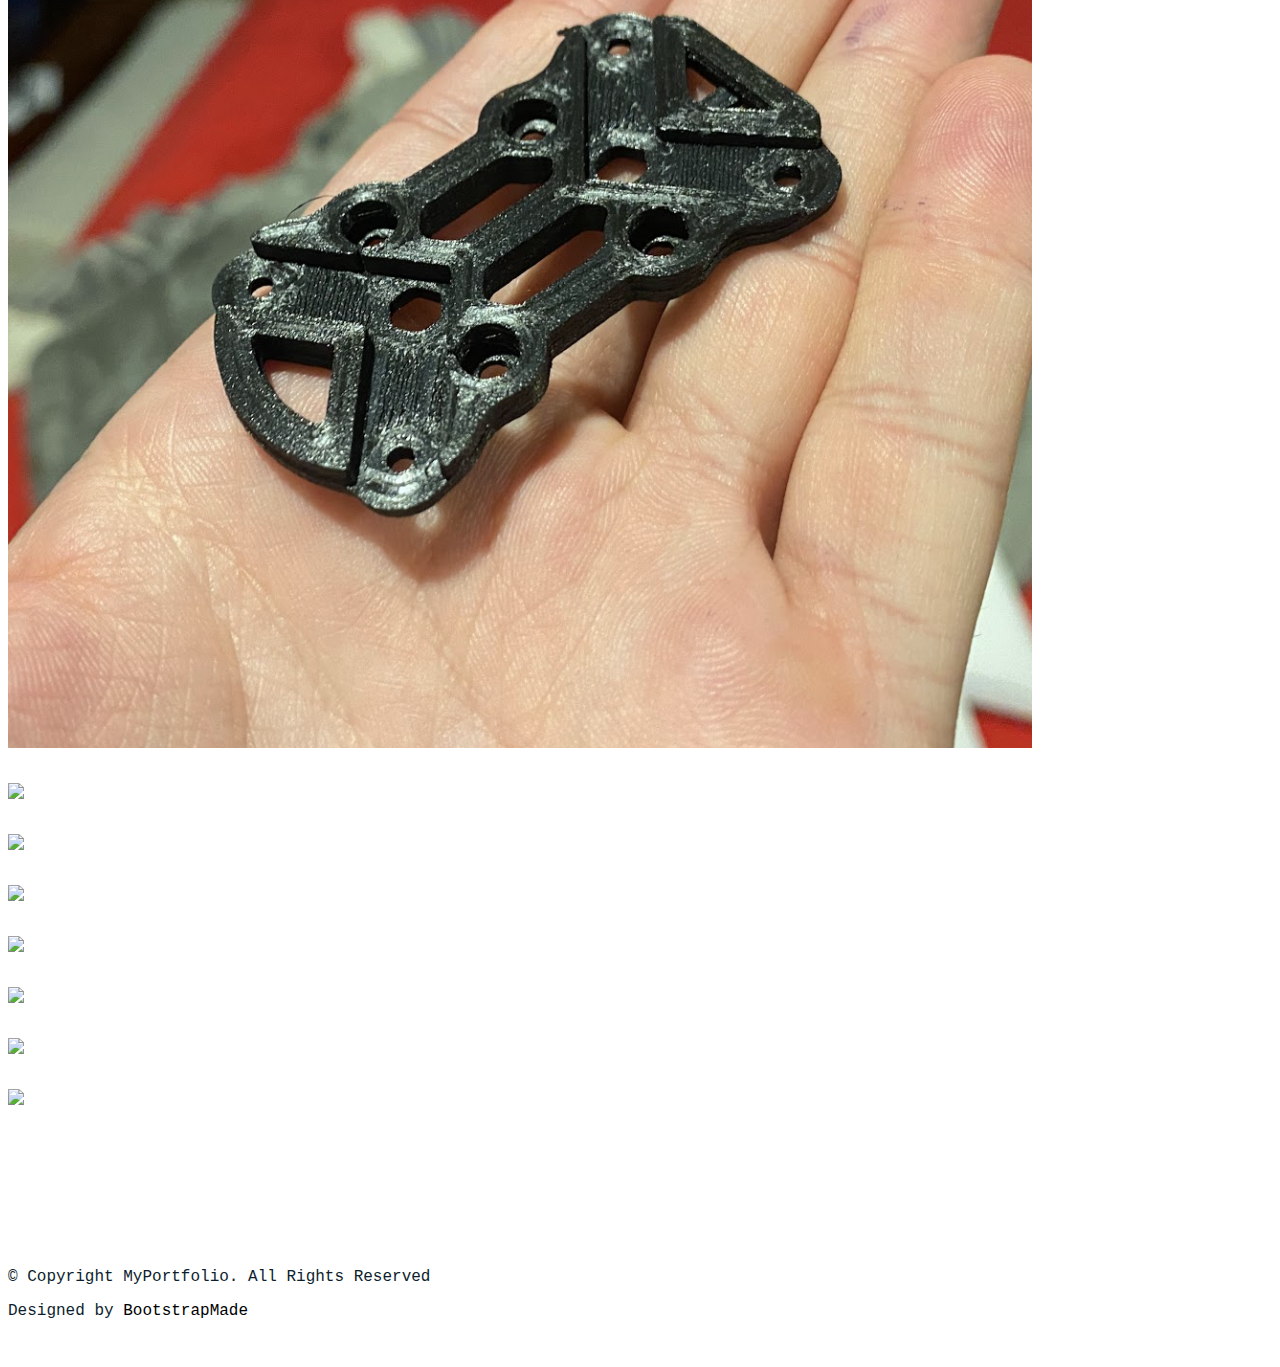
==== commit dcb00cf4: "before project update" ====
--- a/index.html
+++ b/index.html
@@ -62,7 +62,7 @@
         <div class="row mb-5 align-items-center">
           <div class="col-md-12 col-lg-6 mb-4 mb-lg-0" data-aos="fade-up">
             <h2>Hey, I'm Tanner Beard</h2>
-            <p class="mb-0">Mechanical Engineer / Innovator</p>
+            <p class="mb-0">Mechanical Engineer / Maker</p>
           </div>
           <div class="col-md-12 col-lg-6 text-start text-lg-end" data-aos="fade-up" data-aos-delay="100">
             <div id="filters" class="filters">
@@ -83,10 +83,10 @@
           <div class="item design col-sm-6 col-md-4 col-lg-4 mb-4">
             <a href="javascript:open_iframe('ESC.html');" class="item-wrap fancybox">
               <div class="work-info">
-                <h3>XXXFet ESC Design (Current Project)</h3>
-                <span>Personal</span>
-              </div>
-              <img class="img-fluid" src="assets/img/ESC.png">
+                <h3>GaNFET ESC Design (Current Project)</h3>
+                <span>Personal</span>
+              </div>
+              <img class="img-fluid" src="assets/img/Motor.png">
             </a>
           </div>
           <div class="item design col-sm-6 col-md-4 col-lg-4 mb-4">
@@ -144,7 +144,7 @@
             </a>
           </div>
           <div class="item web col-sm-6 col-md-4 col-lg-4 mb-4">
-            <a href="index.html" class="item-wrap fancybox">
+            <a class="item-wrap fancybox">
               <div class="work-info">
                 <h3>Precision Spindle Prototype</h3>
                 <span>Professional</span>
@@ -153,7 +153,7 @@
             </a>
           </div>
           <div class="item web col-sm-6 col-md-4 col-lg-4 mb-4">
-            <a href="index.html" class="item-wrap fancybox">
+            <a class="item-wrap fancybox">
               <div class="work-info">
                 <h3>Endoscope Adapter</h3>
                 <span>Professional</span>
@@ -162,7 +162,7 @@
             </a>
           </div>
 		  <div class="item web col-sm-6 col-md-4 col-lg-4 mb-4">
-            <a href="index.html" class="item-wrap fancybox">
+            <a class="item-wrap fancybox">
               <div class="work-info">
                 <h3>Duty Cycle Test Rig</h3>
                 <span>Professional</span>
@@ -171,7 +171,7 @@
             </a>
           </div>
           <div class="item web col-sm-6 col-md-4 col-lg-4 mb-4">
-            <a href="index.html" class="item-wrap fancybox">
+            <a class="item-wrap fancybox">
               <div class="work-info">
                 <h3>Thermoform Mold</h3>
                 <span>Professional</span>
@@ -180,7 +180,7 @@
             </a>
           </div>
           <div class="item design col-sm-6 col-md-4 col-lg-4 mb-4">
-            <a href="index.html" class="item-wrap fancybox">
+            <a class="item-wrap fancybox">
               <div class="work-info">
                 <h3>Mini FRC</h3>
                 <span>Personal</span>
@@ -189,7 +189,7 @@
             </a>
           </div>
           <div class="item design col-sm-6 col-md-4 col-lg-4 mb-4">
-            <a href="index.html" class="item-wrap fancybox">
+            <a class="item-wrap fancybox">
               <div class="work-info">
                 <h3>Wing Racing</h3>
                 <span>Personal</span>
@@ -198,7 +198,7 @@
             </a>
           </div>
           <div class="item design col-sm-6 col-md-4 col-lg-4 mb-4">
-            <a href="index.html" class="item-wrap fancybox">
+            <a class="item-wrap fancybox">
               <div class="work-info">
                 <h3>Long Range FPV Planes</h3>
                 <span>Personal</span>
@@ -207,7 +207,7 @@
             </a>
           </div>
           <div class="item design col-sm-6 col-md-4 col-lg-4 mb-4">
-            <a href="index.html" class="item-wrap fancybox">
+            <a class="item-wrap fancybox">
               <div class="work-info">
                 <h3>Speed Wing Prototype</h3>
                 <span>Personal</span>
@@ -216,7 +216,7 @@
             </a>
           </div>
           <div class="item design col-sm-6 col-md-4 col-lg-4 mb-4">
-            <a href="index.html" class="item-wrap fancybox">
+            <a class="item-wrap fancybox">
               <div class="work-info">
                 <h3>Hotwire Foam Cutter</h3>
                 <span>Personal</span>
@@ -225,7 +225,7 @@
             </a>
           </div>
           <div class="item photography col-sm-6 col-md-4 col-lg-4 mb-4">
-            <a href="index.html" class="item-wrap fancybox">
+            <a class="item-wrap fancybox">
               <div class="work-info">
                 <h3>FRC Belted Drive Gearbox</h3>
                 <span>Team</span>
@@ -234,7 +234,7 @@
             </a>
           </div>
           <div class="item photography col-sm-6 col-md-4 col-lg-4 mb-4">
-            <a href="index.html" class="item-wrap fancybox">
+            <a class="item-wrap fancybox">
               <div class="work-info">
                 <h3>FRC Swerve Drive Concept</h3>
                 <span>Team</span>
@@ -243,7 +243,7 @@
             </a>
           </div>
           <div class="item photography col-sm-6 col-md-4 col-lg-4 mb-4">
-            <a href="index.html" class="item-wrap fancybox">
+            <a class="item-wrap fancybox">
               <div class="work-info">
                 <h3>FRC Durable Swerve Drive Concept</h3>
                 <span>Team</span>
@@ -252,7 +252,7 @@
             </a>
           </div>
           <div class="item photography col-sm-6 col-md-4 col-lg-4 mb-4">
-            <a href="index.html" class="item-wrap fancybox">
+            <a class="item-wrap fancybox">
               <div class="work-info">
                 <h3>FRC Shifting Swerve Drive Concept</h3>
                 <span>Team</span>
@@ -261,7 +261,7 @@
             </a>
           </div>
           <div class="item design col-sm-6 col-md-4 col-lg-4 mb-4">
-            <a href="index.html" class="item-wrap fancybox">
+            <a class="item-wrap fancybox">
               <div class="work-info">
                 <h3>ODrive Force Follow</h3>
                 <span>Personal</span>
@@ -270,7 +270,7 @@
             </a>
           </div>
           <div class="item design col-sm-6 col-md-4 col-lg-4 mb-4">
-            <a href="index.html" class="item-wrap fancybox">
+            <a class="item-wrap fancybox">
               <div class="work-info">
                 <h3>CF Nylon 3D Printing</h3>
                 <span>Personal</span>
@@ -279,7 +279,7 @@
             </a>
           </div>
           <div class="item design col-sm-6 col-md-4 col-lg-4 mb-4">
-            <a href="index.html" class="item-wrap fancybox">
+            <a class="item-wrap fancybox">
               <div class="work-info">
                 <h3>Brushless Gimbal Design</h3>
                 <span>Personal</span>
@@ -288,7 +288,7 @@
             </a>
           </div>
           <div class="item design col-sm-6 col-md-4 col-lg-4 mb-4">
-            <a href="index.html" class="item-wrap fancybox">
+            <a class="item-wrap fancybox">
               <div class="work-info">
                 <h3>VTOL Motor Module</h3>
                 <span>Personal</span>
@@ -297,7 +297,7 @@
             </a>
           </div>
           <div class="item design col-sm-6 col-md-4 col-lg-4 mb-4">
-            <a href="index.html" class="item-wrap fancybox">
+            <a class="item-wrap fancybox">
               <div class="work-info">
                 <h3>Wing Wiring PCBs</h3>
                 <span>Personal</span>
@@ -306,7 +306,7 @@
             </a>
           </div>
           <div class="item design col-sm-6 col-md-4 col-lg-4 mb-4">
-            <a href="index.html" class="item-wrap fancybox">
+            <a class="item-wrap fancybox">
               <div class="work-info">
                 <h3>Winglet LED Matrix</h3>
                 <span>Personal</span>
@@ -315,7 +315,7 @@
             </a>
           </div>
           <div class="item academic col-sm-6 col-md-4 col-lg-4 mb-4">
-            <a href="index.html" class="item-wrap fancybox">
+            <a class="item-wrap fancybox">
               <div class="work-info">
                 <h3>SLS Snap Fit Design</h3>
                 <span>Academic</span>
@@ -324,7 +324,7 @@
             </a>
           </div>
           <div class="item academic col-sm-6 col-md-4 col-lg-4 mb-4">
-            <a href="index.html" class="item-wrap fancybox">
+            <a class="item-wrap fancybox">
               <div class="work-info">
                 <h3>Motorized Heelys Concept</h3>
                 <span>Academic</span>
@@ -333,7 +333,7 @@
             </a>
           </div>
           <div class="item design col-sm-6 col-md-4 col-lg-4 mb-4">
-            <a href="index.html" class="item-wrap fancybox">
+            <a class="item-wrap fancybox">
               <div class="work-info">
                 <h3>Pressure Feedback Robotic Hand</h3>
                 <span>Personal</span>
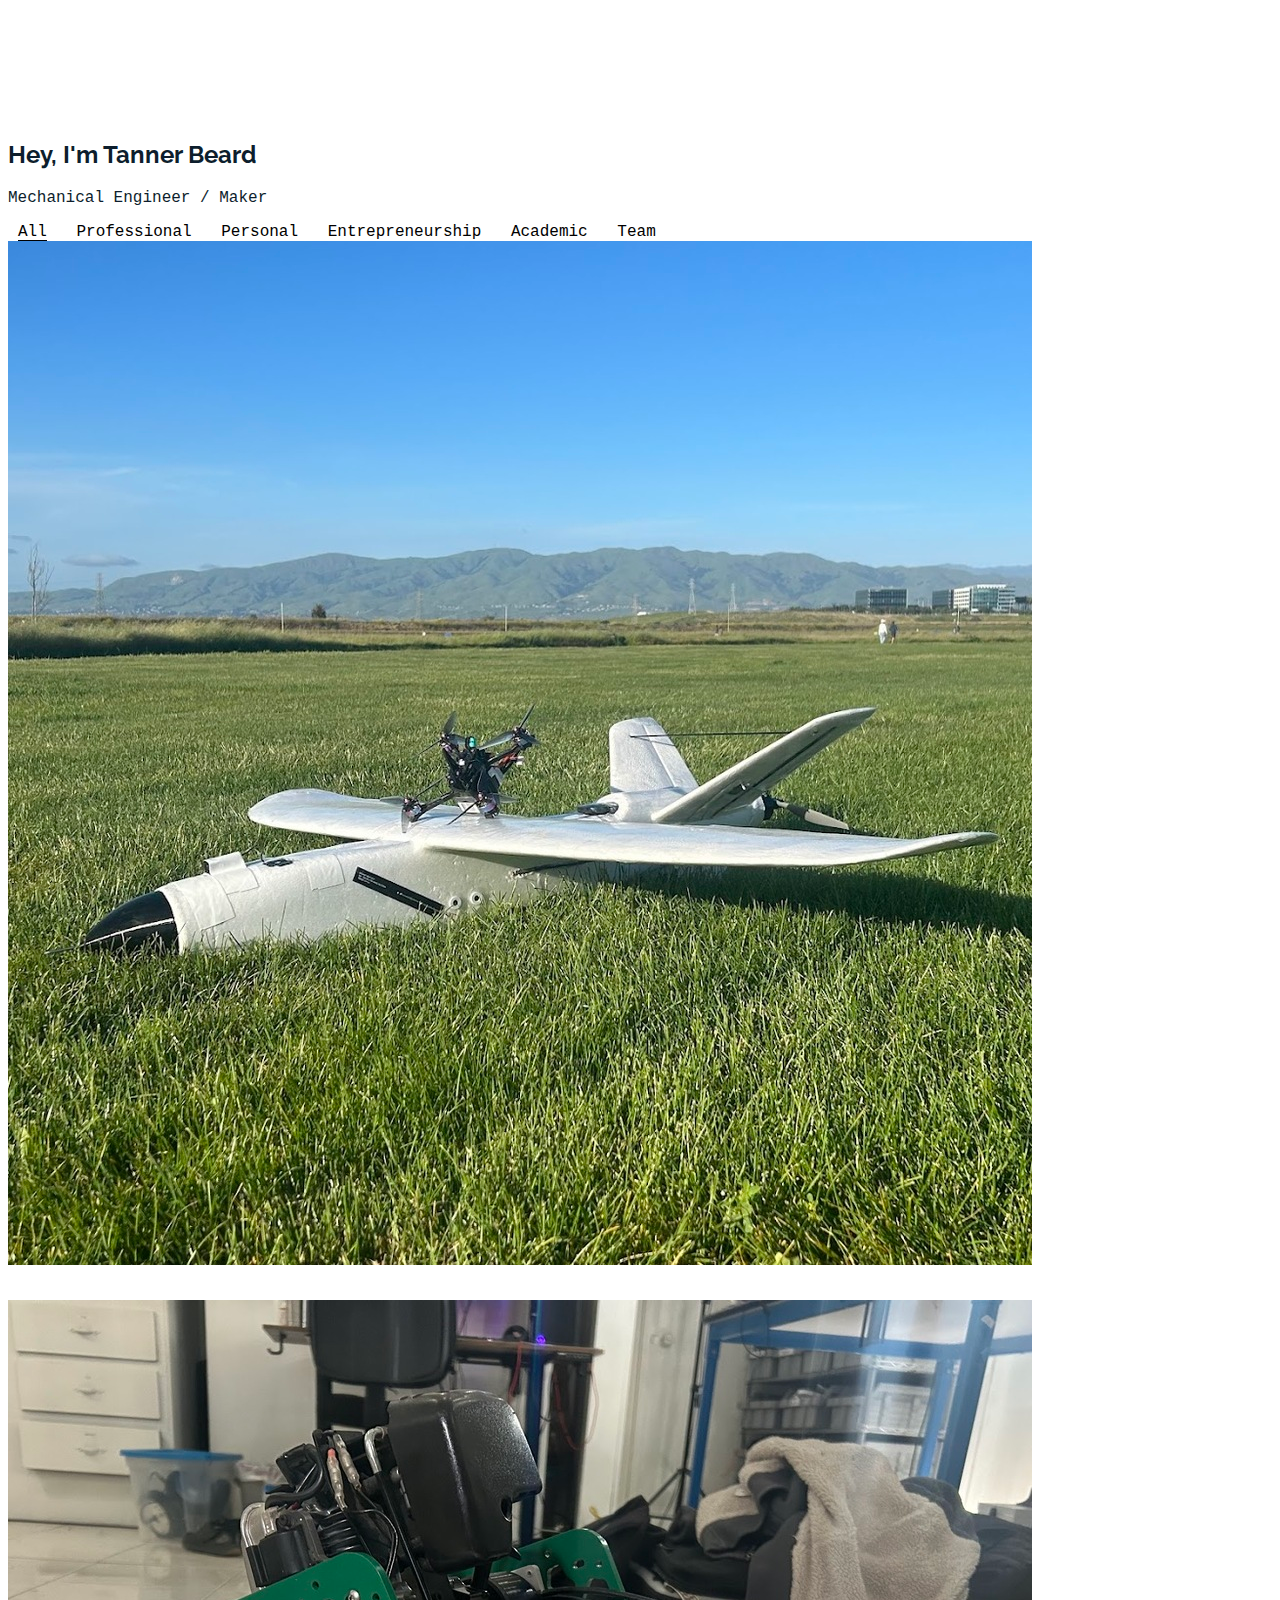
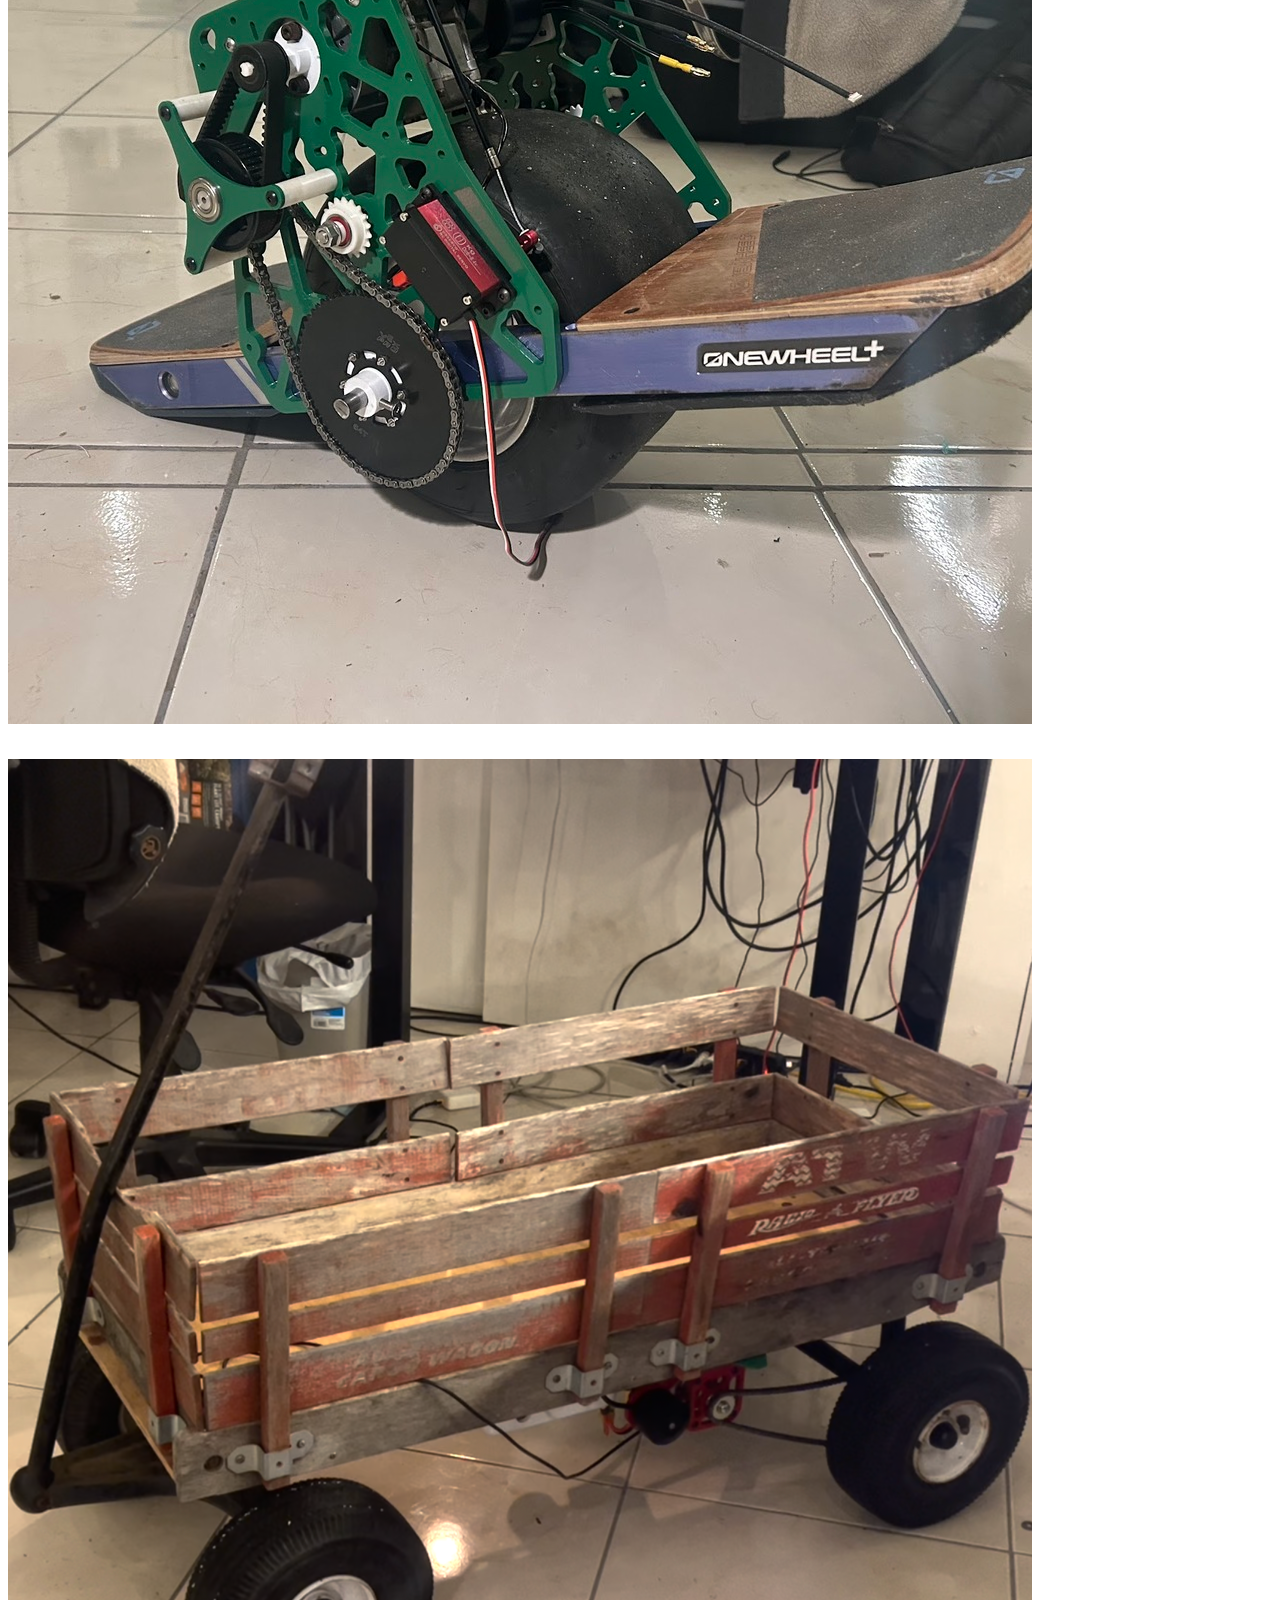
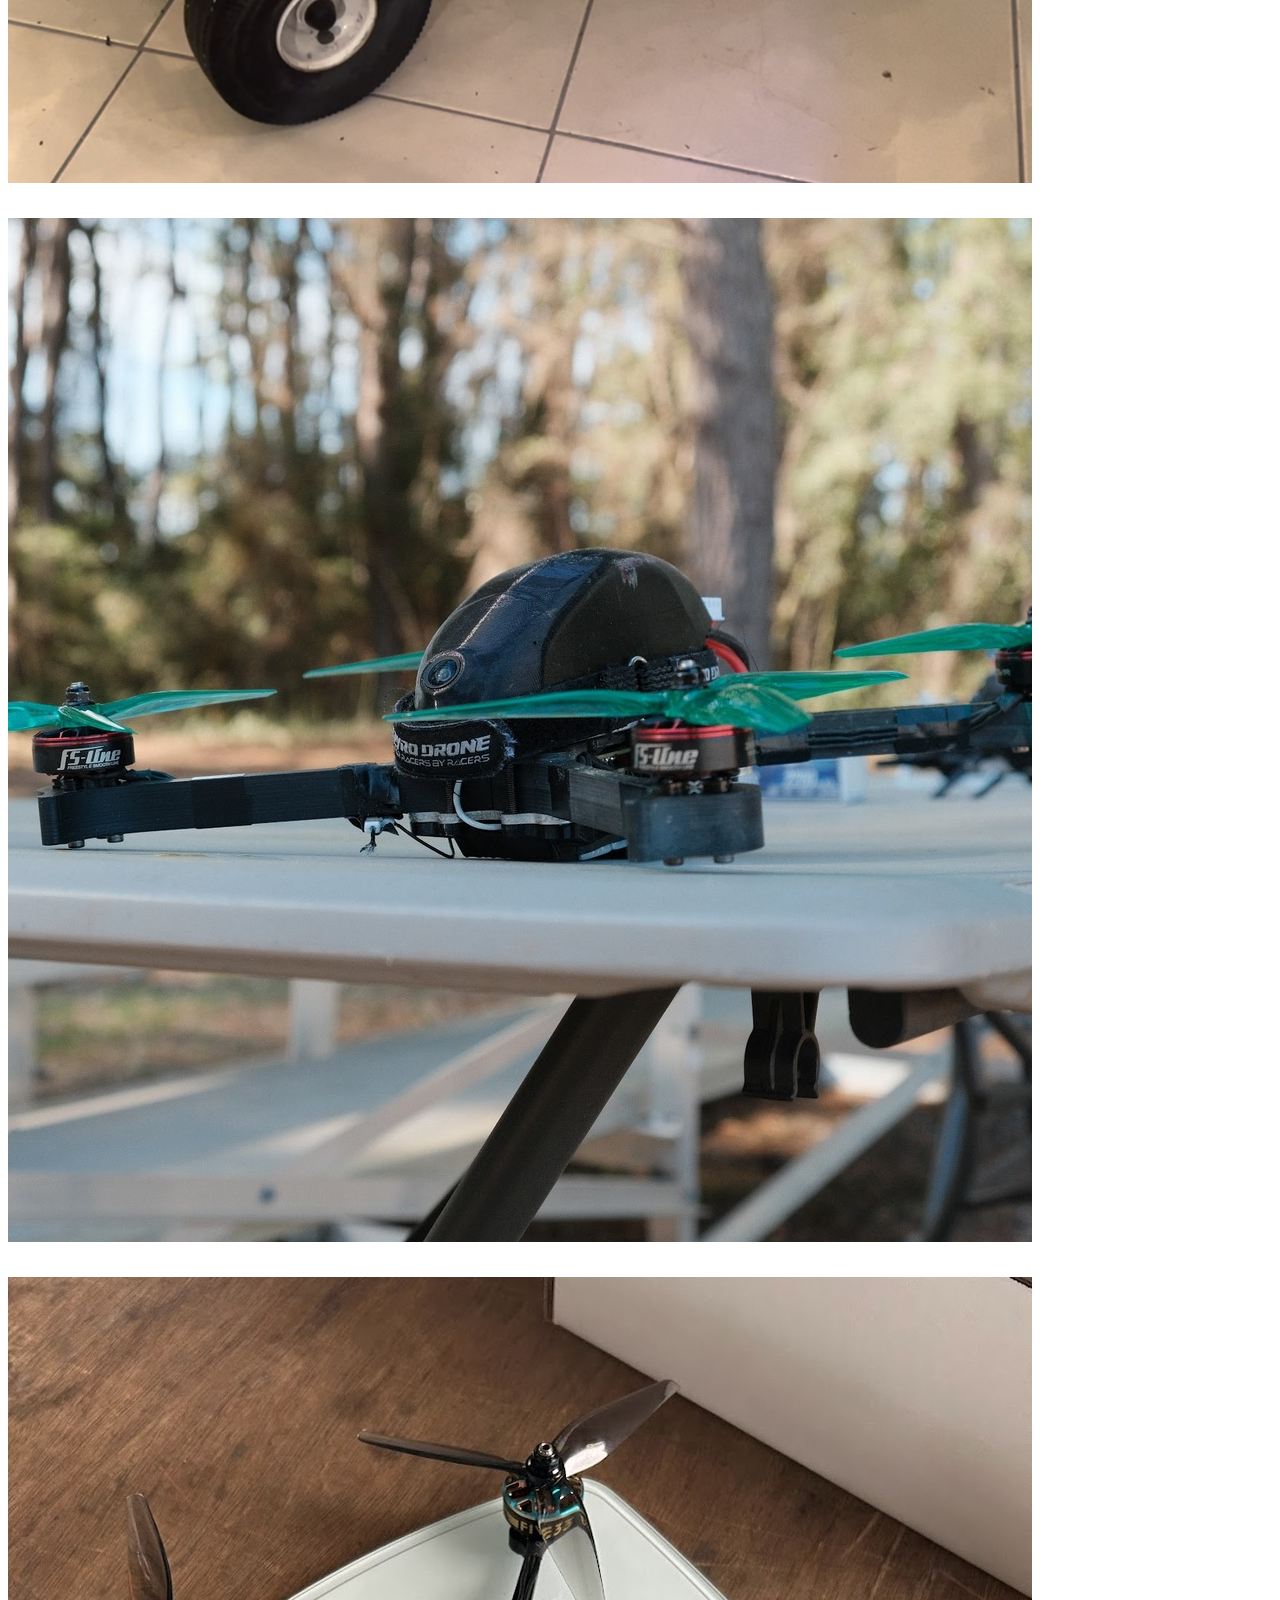
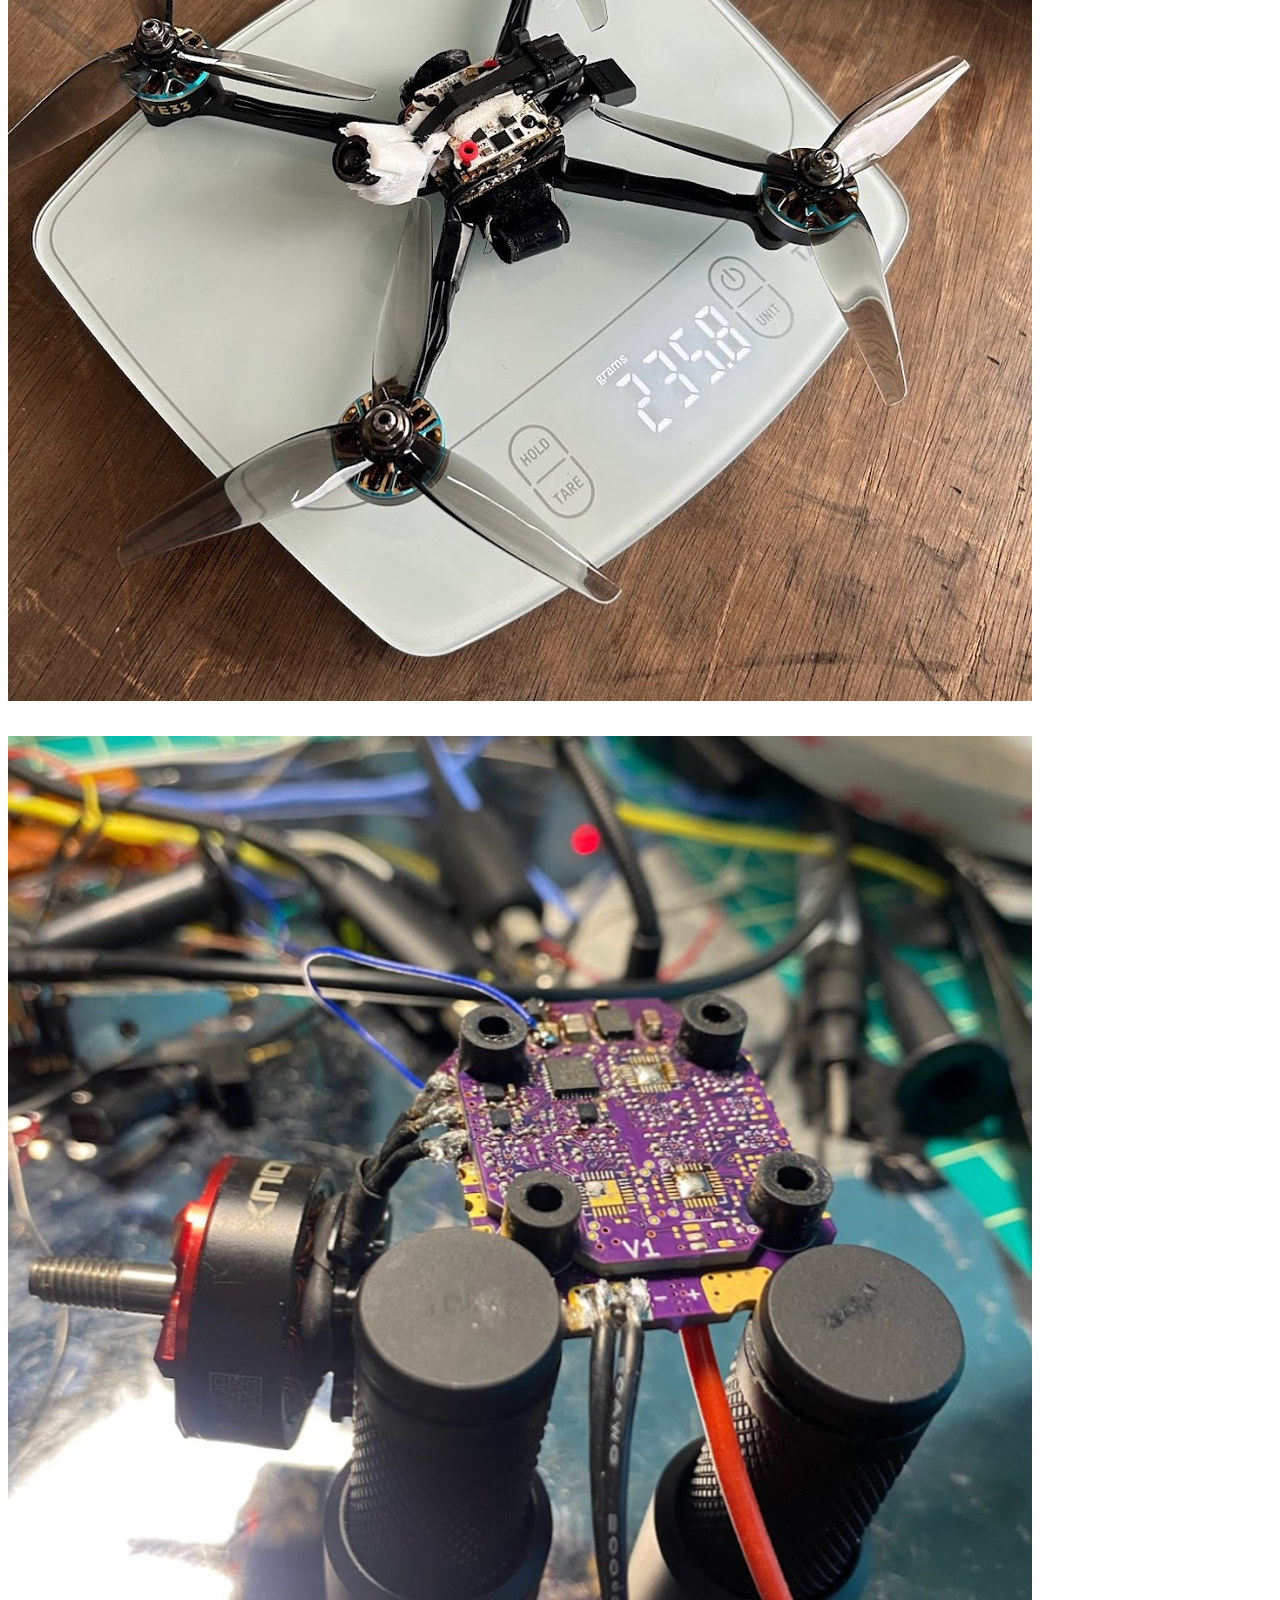
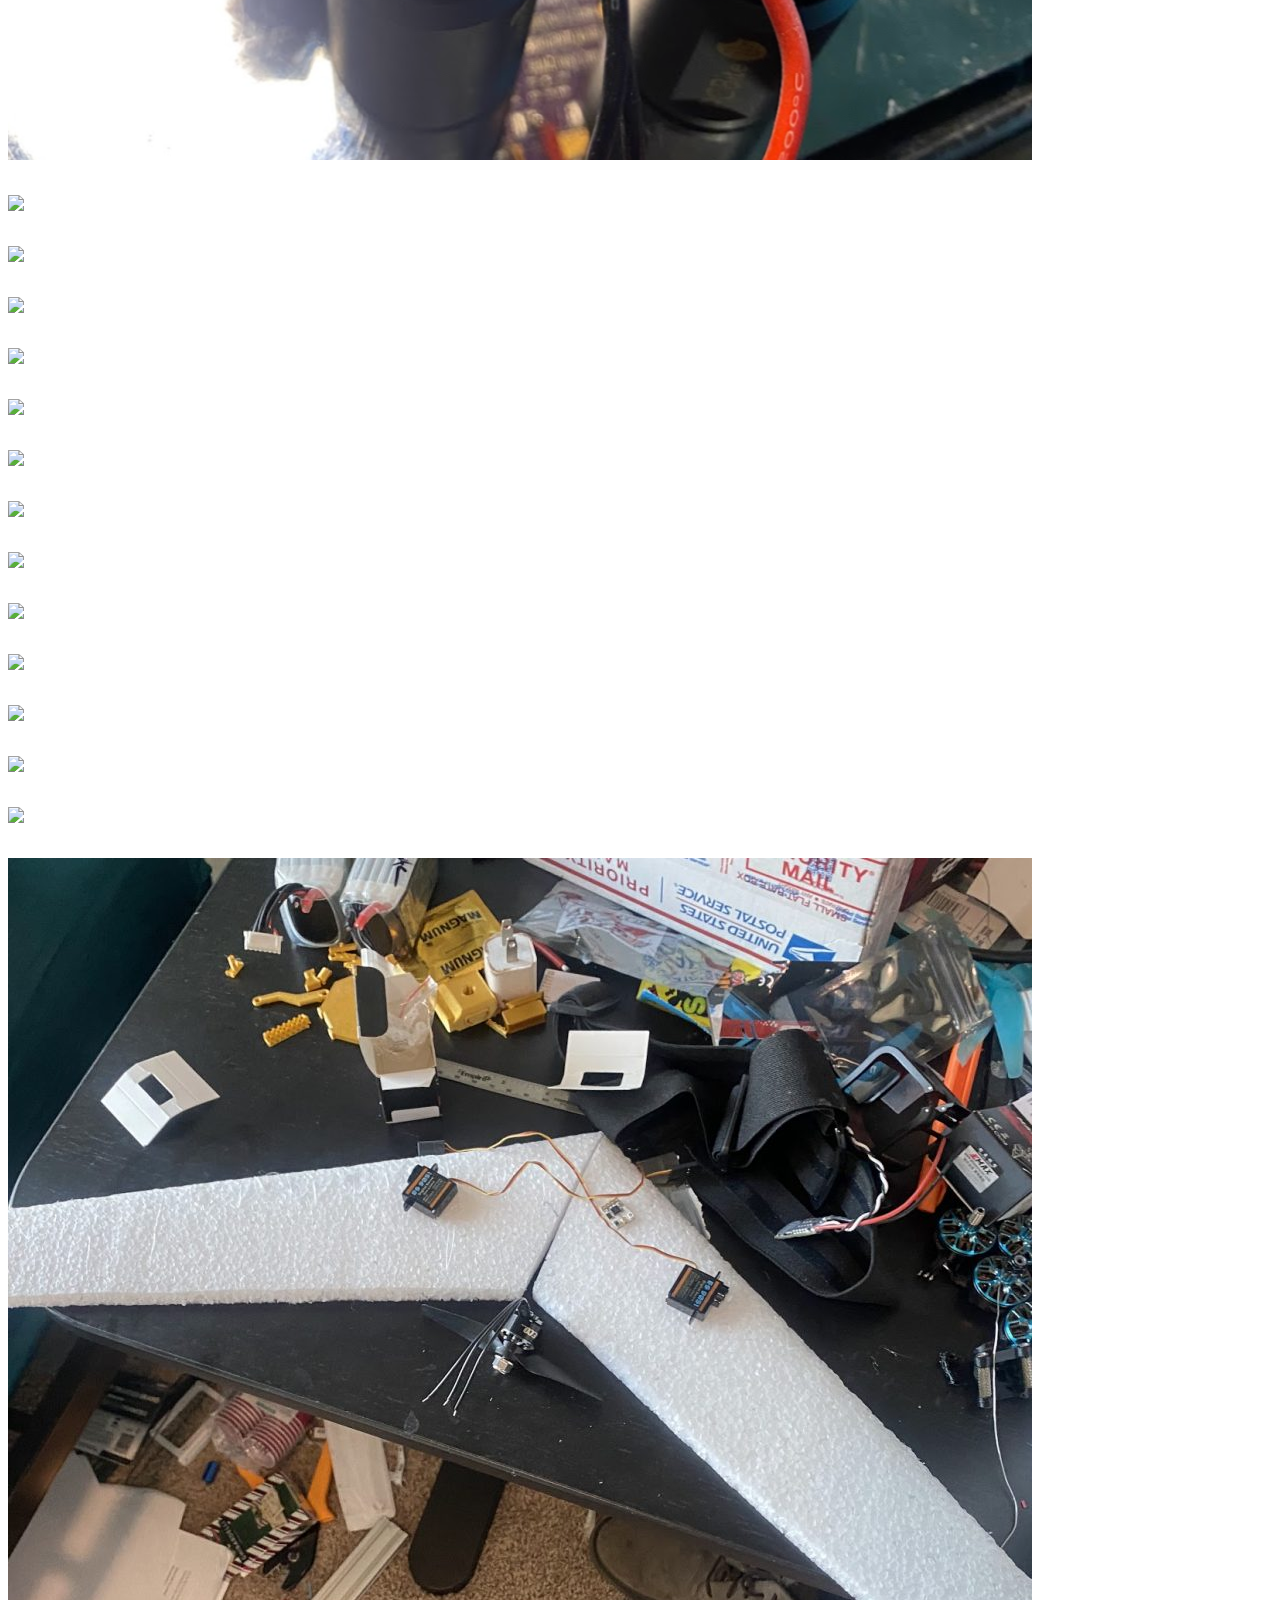
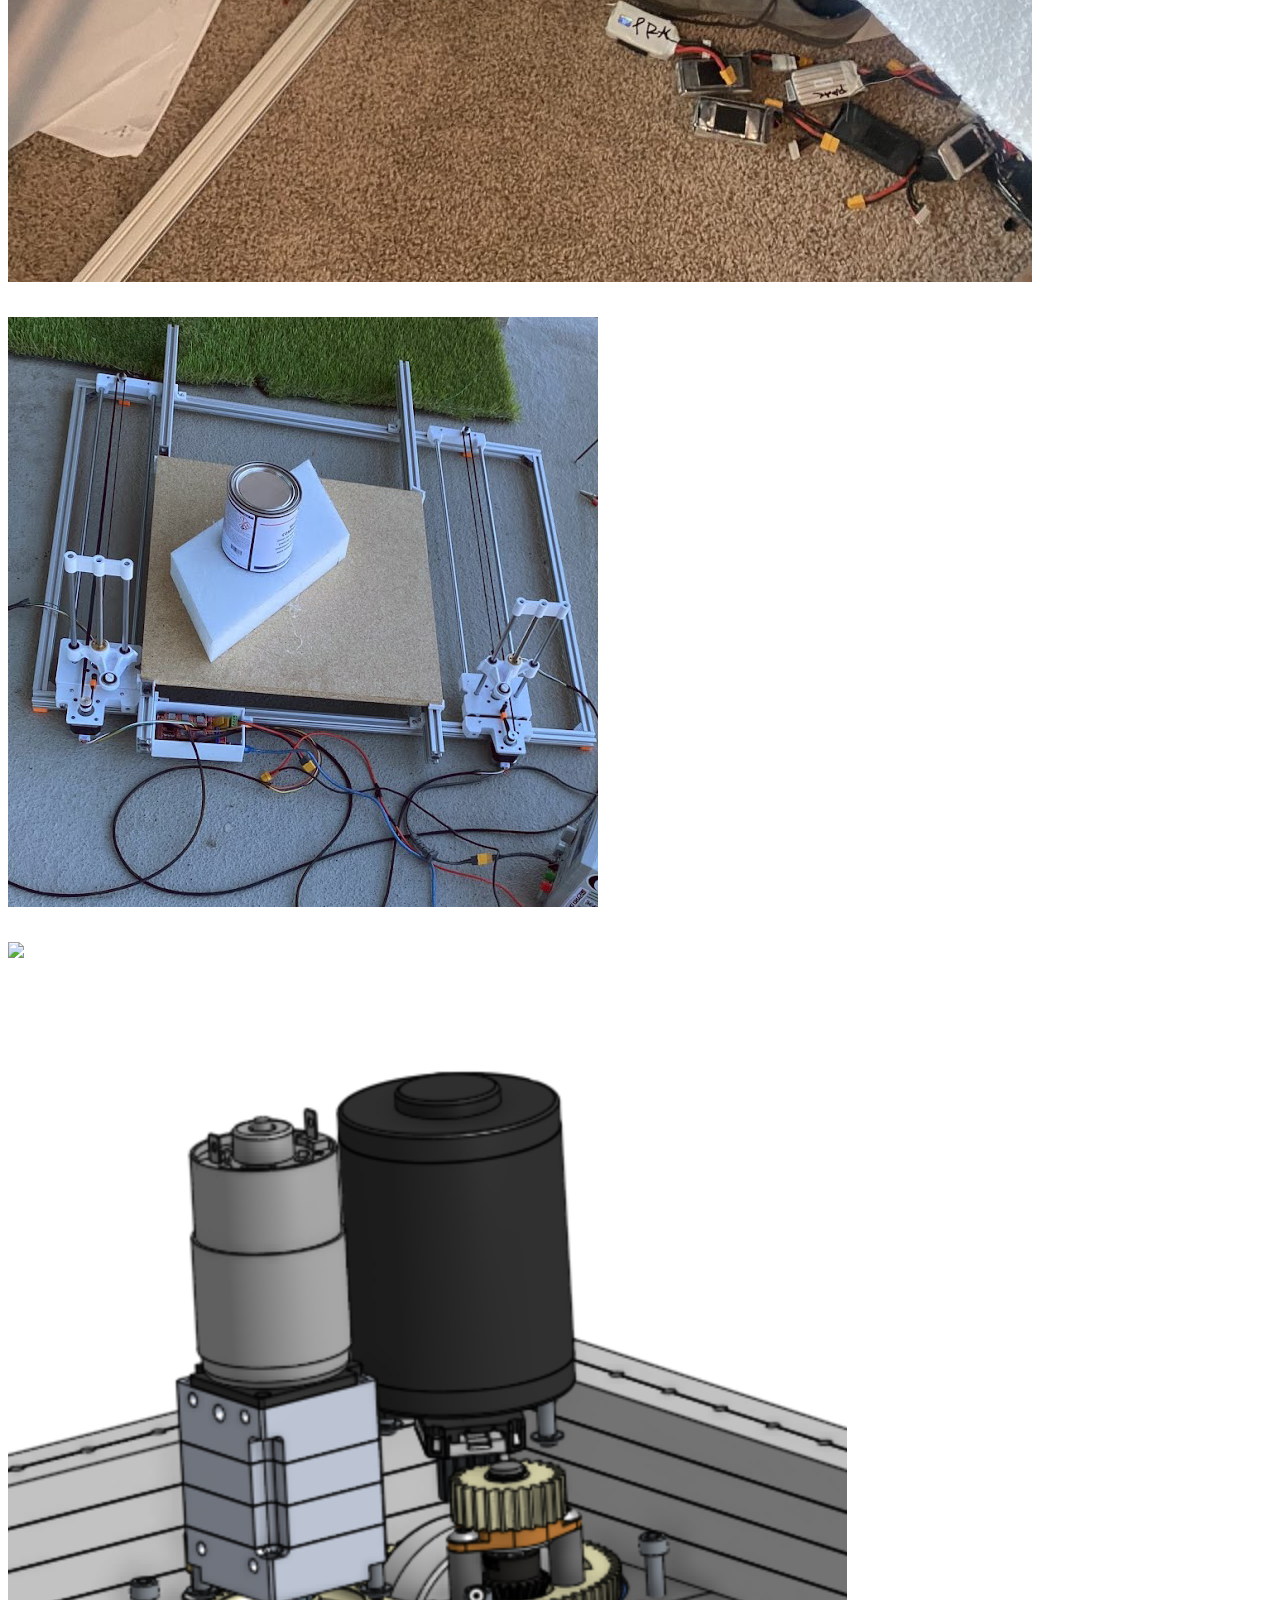
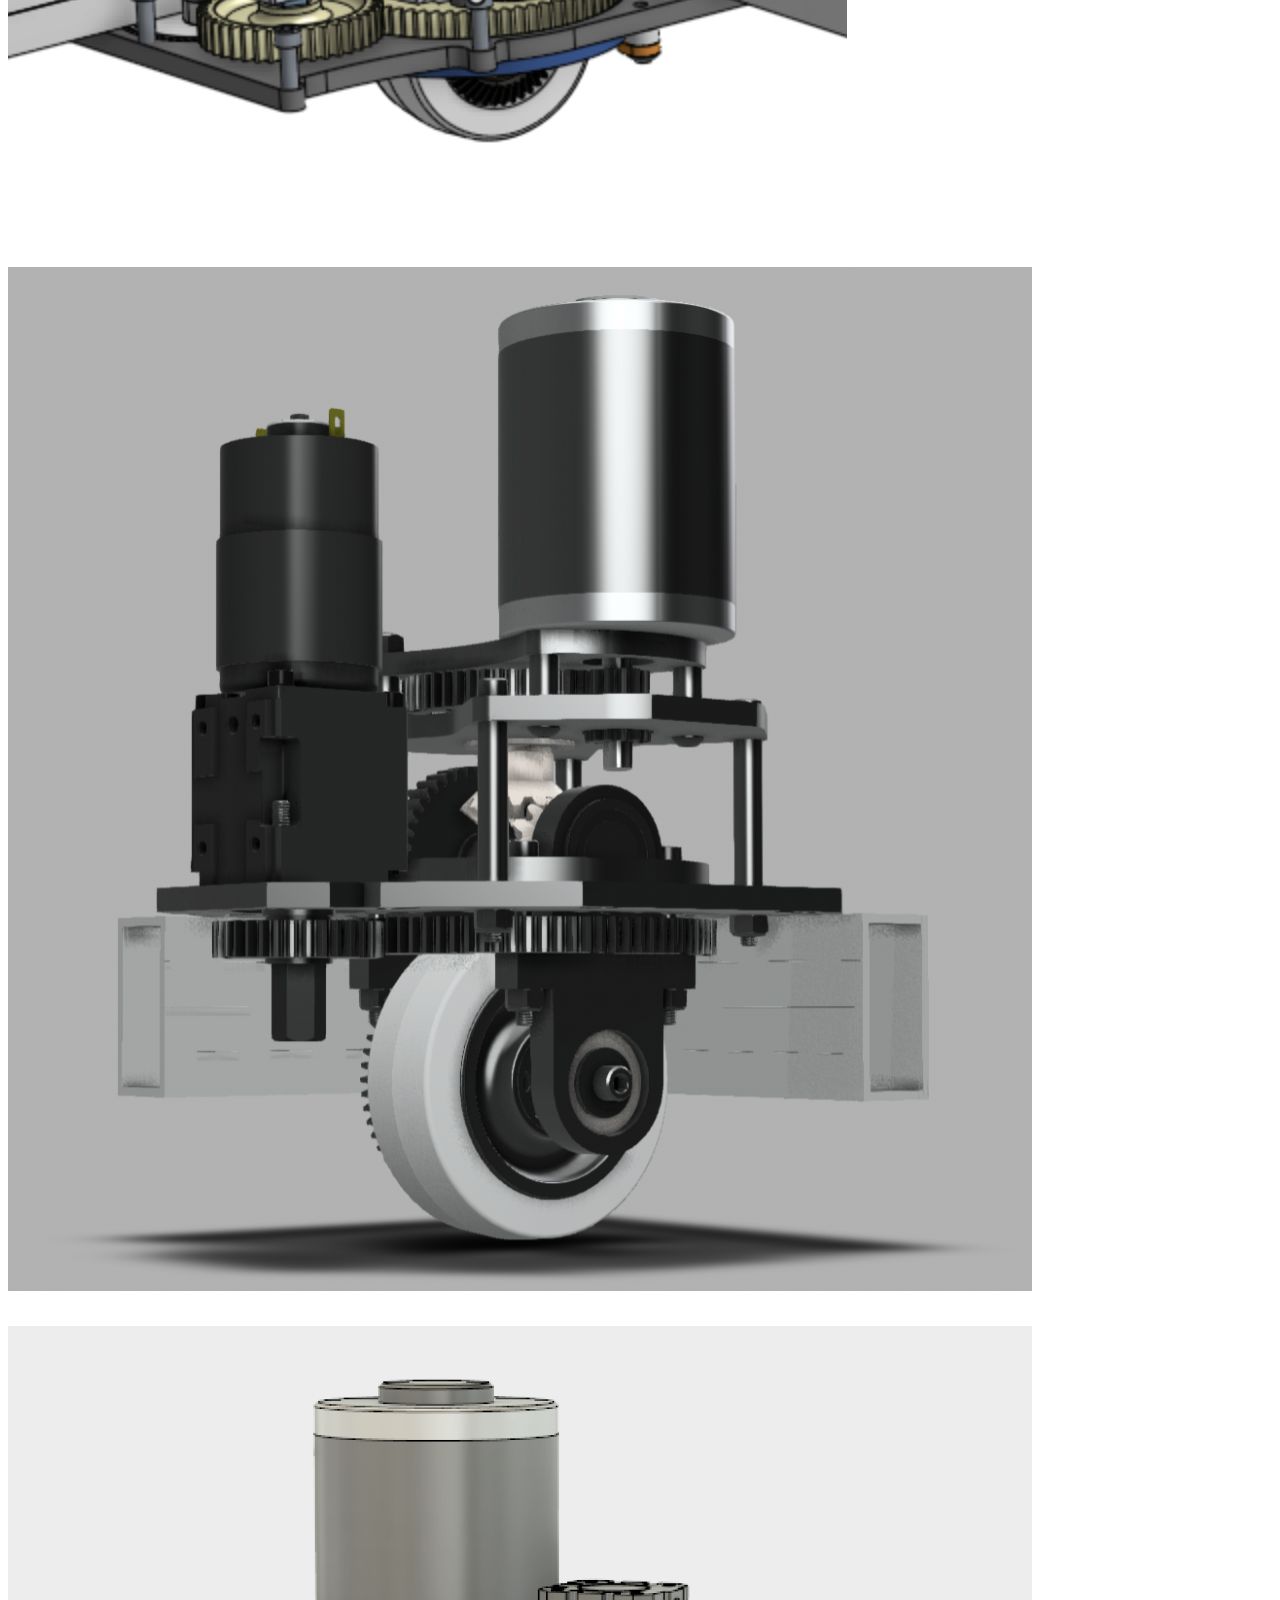
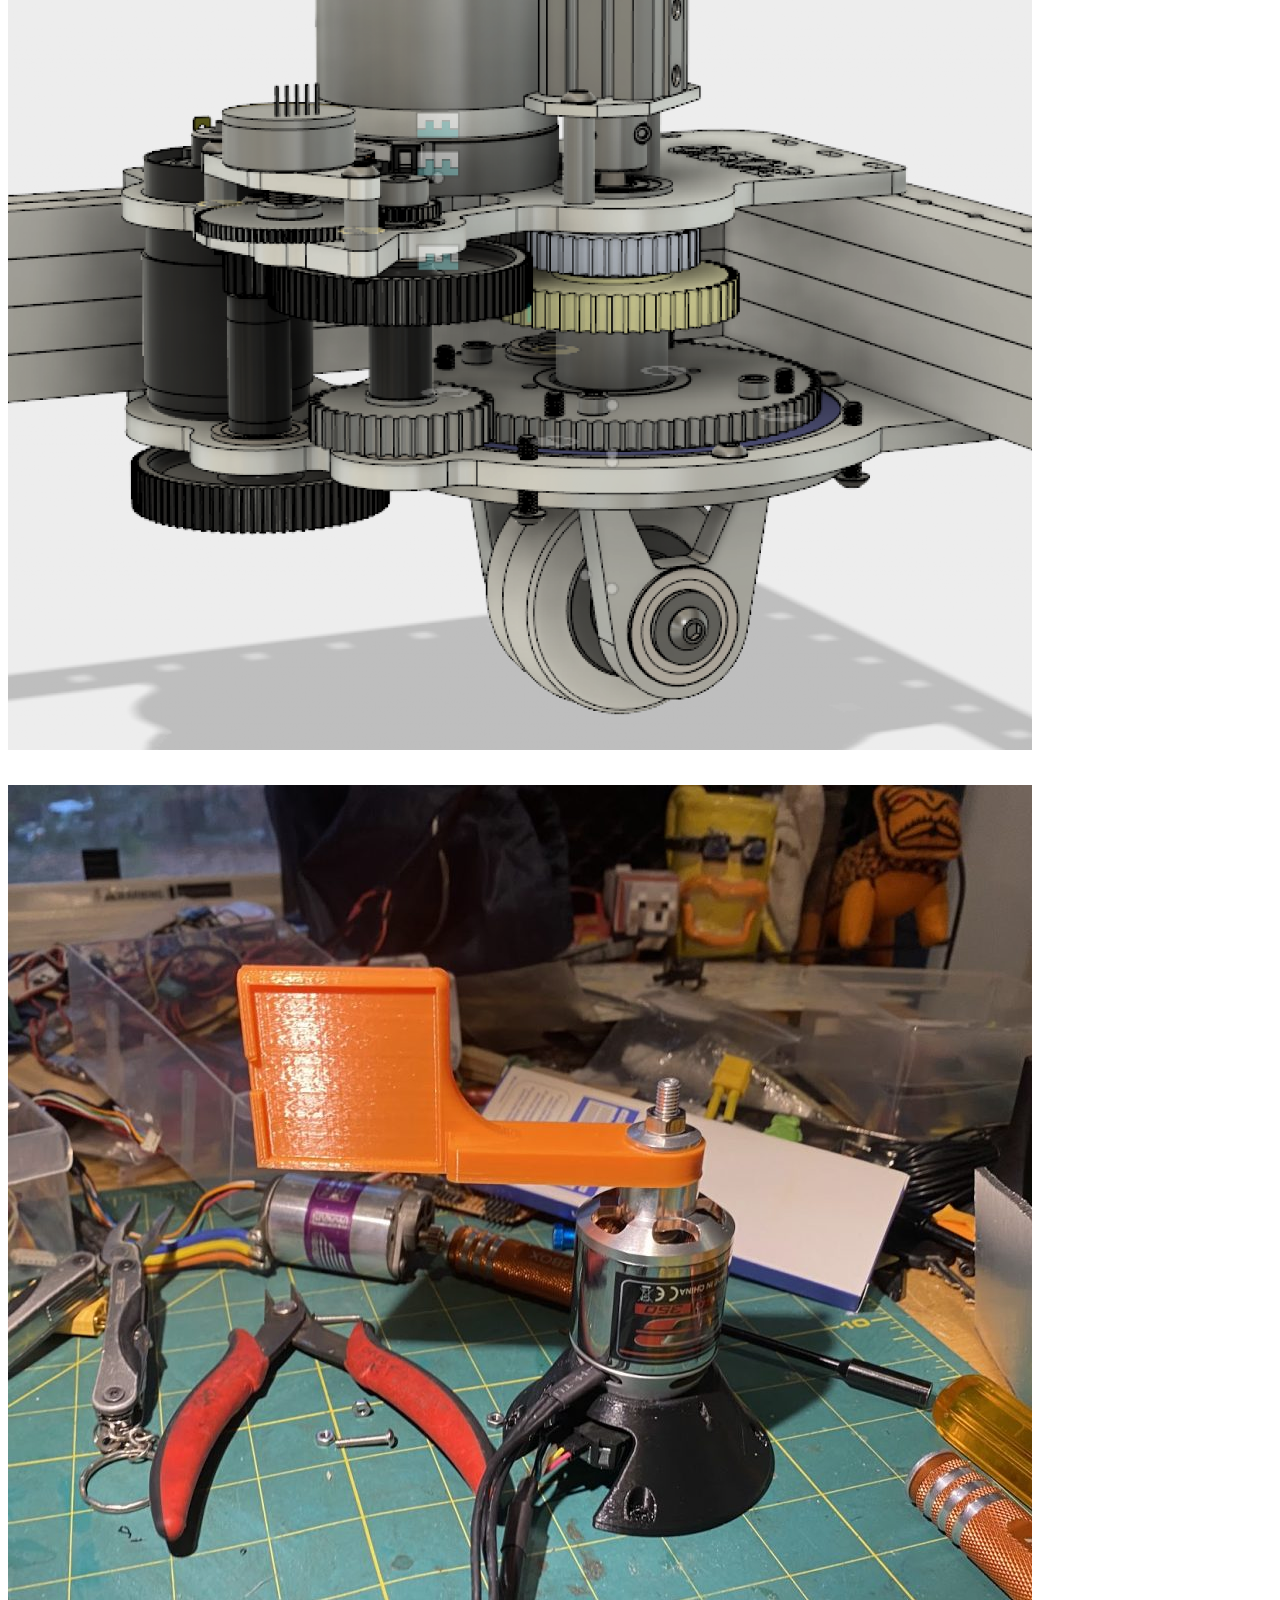
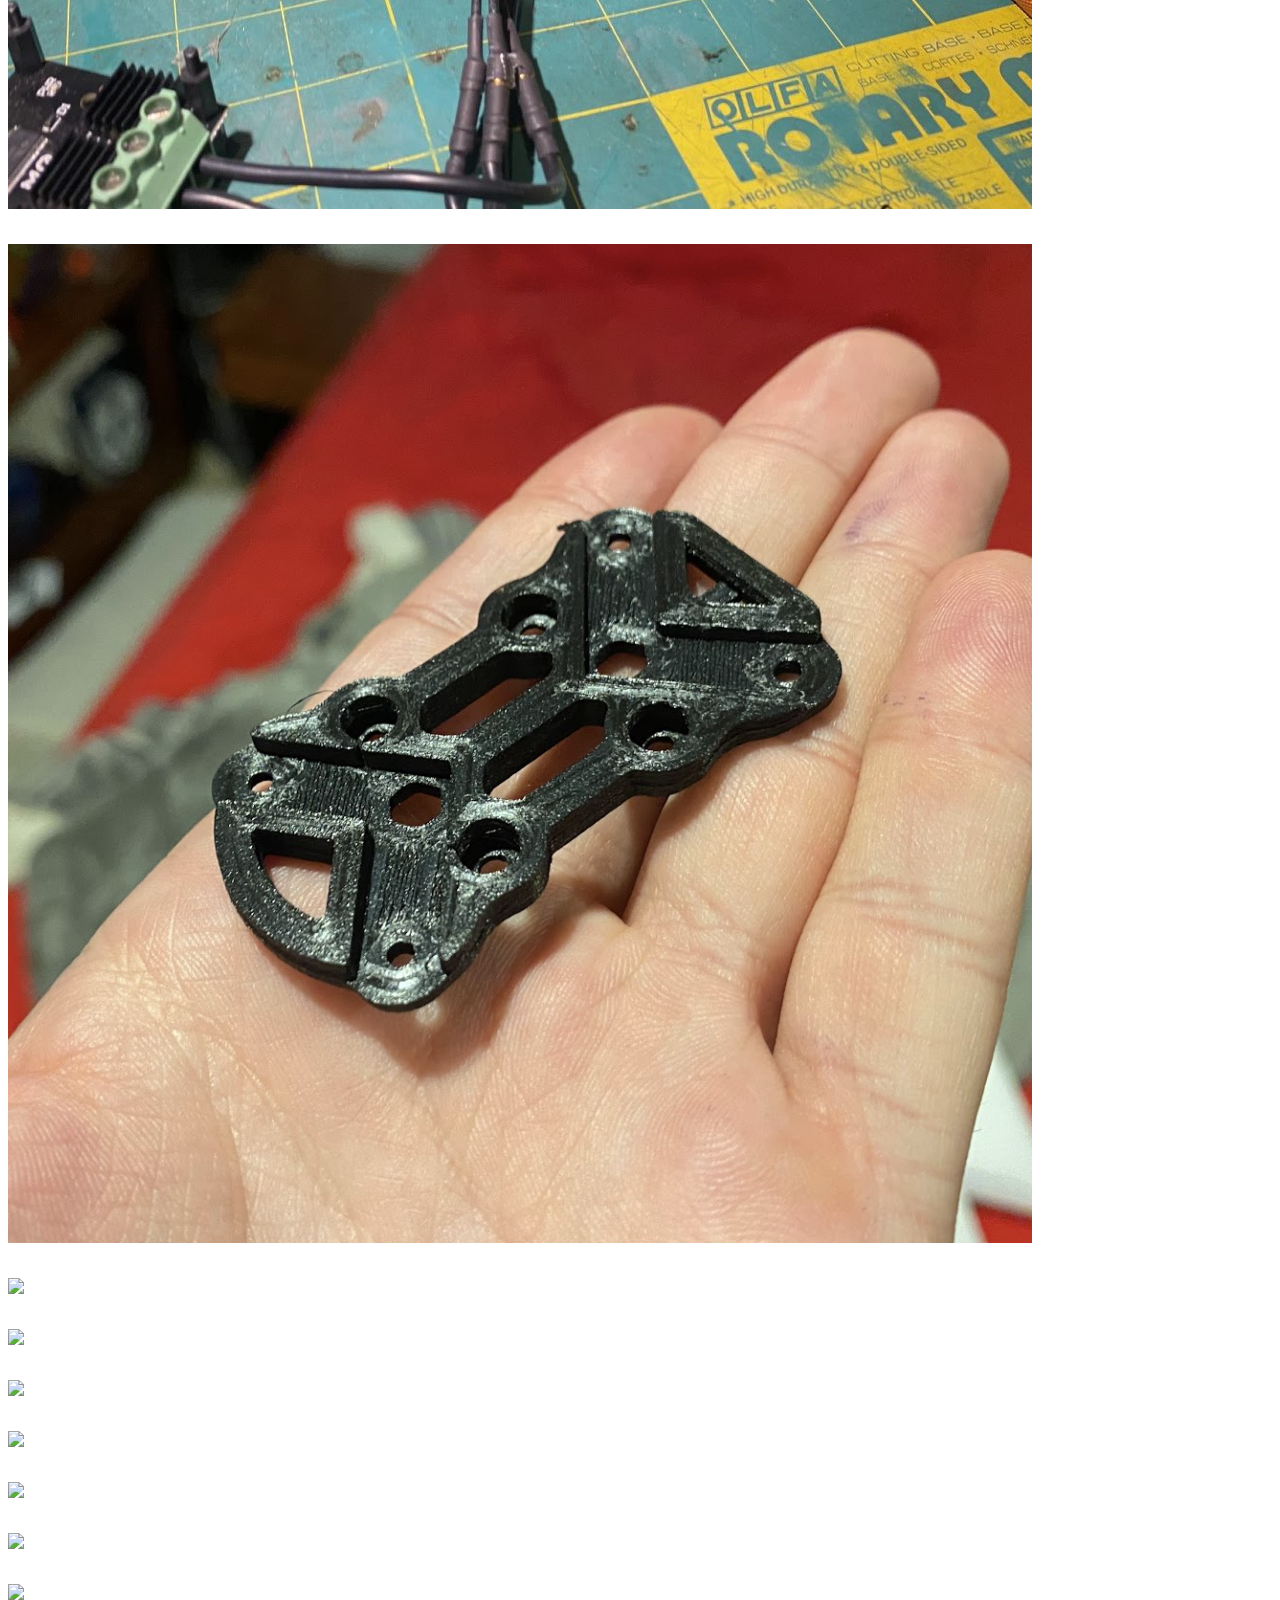
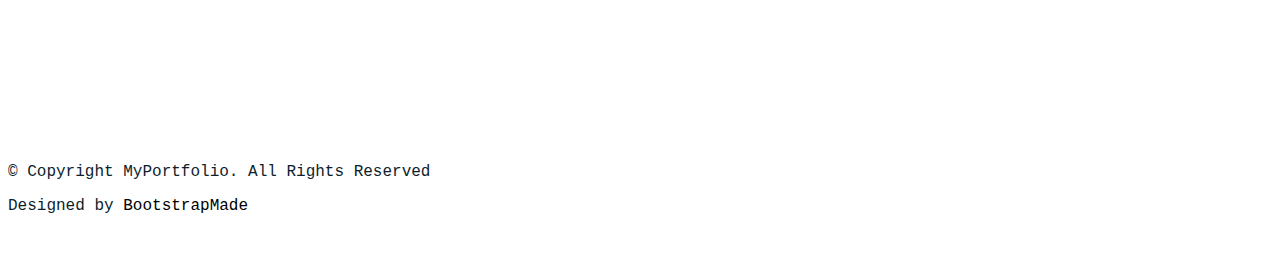
==== commit c06417f5: "2024 update" ====
--- a/index.html
+++ b/index.html
@@ -34,6 +34,9 @@
 </head>
 
 <body id="index_body">
+  <iframe src="OTUS.html" class="inactive-frame" style="display:none;">
+    Your browser doesn't support iframes
+  </iframe>
   <iframe src="EHDesignLabs.html" class="inactive-frame" style="display:none;">
     Your browser doesn't support iframes
   </iframe>
@@ -79,11 +82,55 @@
     		<p>Major Projects</p>
     	</div> -->
         <div id="portfolio-grid" class="row no-gutter" data-aos="fade-up" data-aos-delay="200">
-
+          <div class="item design col-sm-6 col-md-4 col-lg-4 mb-4">
+            <a href="javascript:open_iframe('OTUS.html');" class="item-wrap fancybox">
+              <div class="work-info">
+                <h3>OTUS Tornado Research (Ongoing)</h3>
+                <span>Personal</span>
+              </div>
+              <img class="img-fluid" src="assets/img/tornado_plane.jpeg">
+            </a>
+          </div>
+          <div class="item design col-sm-6 col-md-4 col-lg-4 mb-4">
+            <a href="" class="item-wrap fancybox">
+              <div class="work-info">
+                <h3>Gas Onewheel (In progress)</h3>
+                <span>Personal</span>
+              </div>
+              <img class="img-fluid" src="assets/img/Gas_OW.jpeg">
+            </a>
+          </div>
+          <div class="item design col-sm-6 col-md-4 col-lg-4 mb-4">
+            <a href="" class="item-wrap fancybox">
+              <div class="work-info">
+                <h3>Electric Wagon</h3>
+                <span>Personal</span>
+              </div>
+              <img class="img-fluid" src="assets/img/Wagon.png">
+            </a>
+          </div>
+          <div class="item design col-sm-6 col-md-4 col-lg-4 mb-4">
+            <a href="" class="item-wrap fancybox">
+              <div class="work-info">
+                <h3>RPM Limiter</h3>
+                <span>Personal</span>
+              </div>
+              <img class="img-fluid" src="assets/img/rpm_limiter.jpeg">
+            </a>
+          </div>
+          <div class="item design col-sm-6 col-md-4 col-lg-4 mb-4">
+            <a href="" class="item-wrap fancybox">
+              <div class="work-info">
+                <h3>Ultralight Race Frame</h3>
+                <span>Personal</span>
+              </div>
+              <img class="img-fluid" src="assets/img/drone_proto.jpeg">
+            </a>
+          </div>
           <div class="item design col-sm-6 col-md-4 col-lg-4 mb-4">
             <a href="javascript:open_iframe('ESC.html');" class="item-wrap fancybox">
               <div class="work-info">
-                <h3>GaNFET ESC Design (Current Project)</h3>
+                <h3>GaNFET ESC Design</h3>
                 <span>Personal</span>
               </div>
               <img class="img-fluid" src="assets/img/Motor.png">
